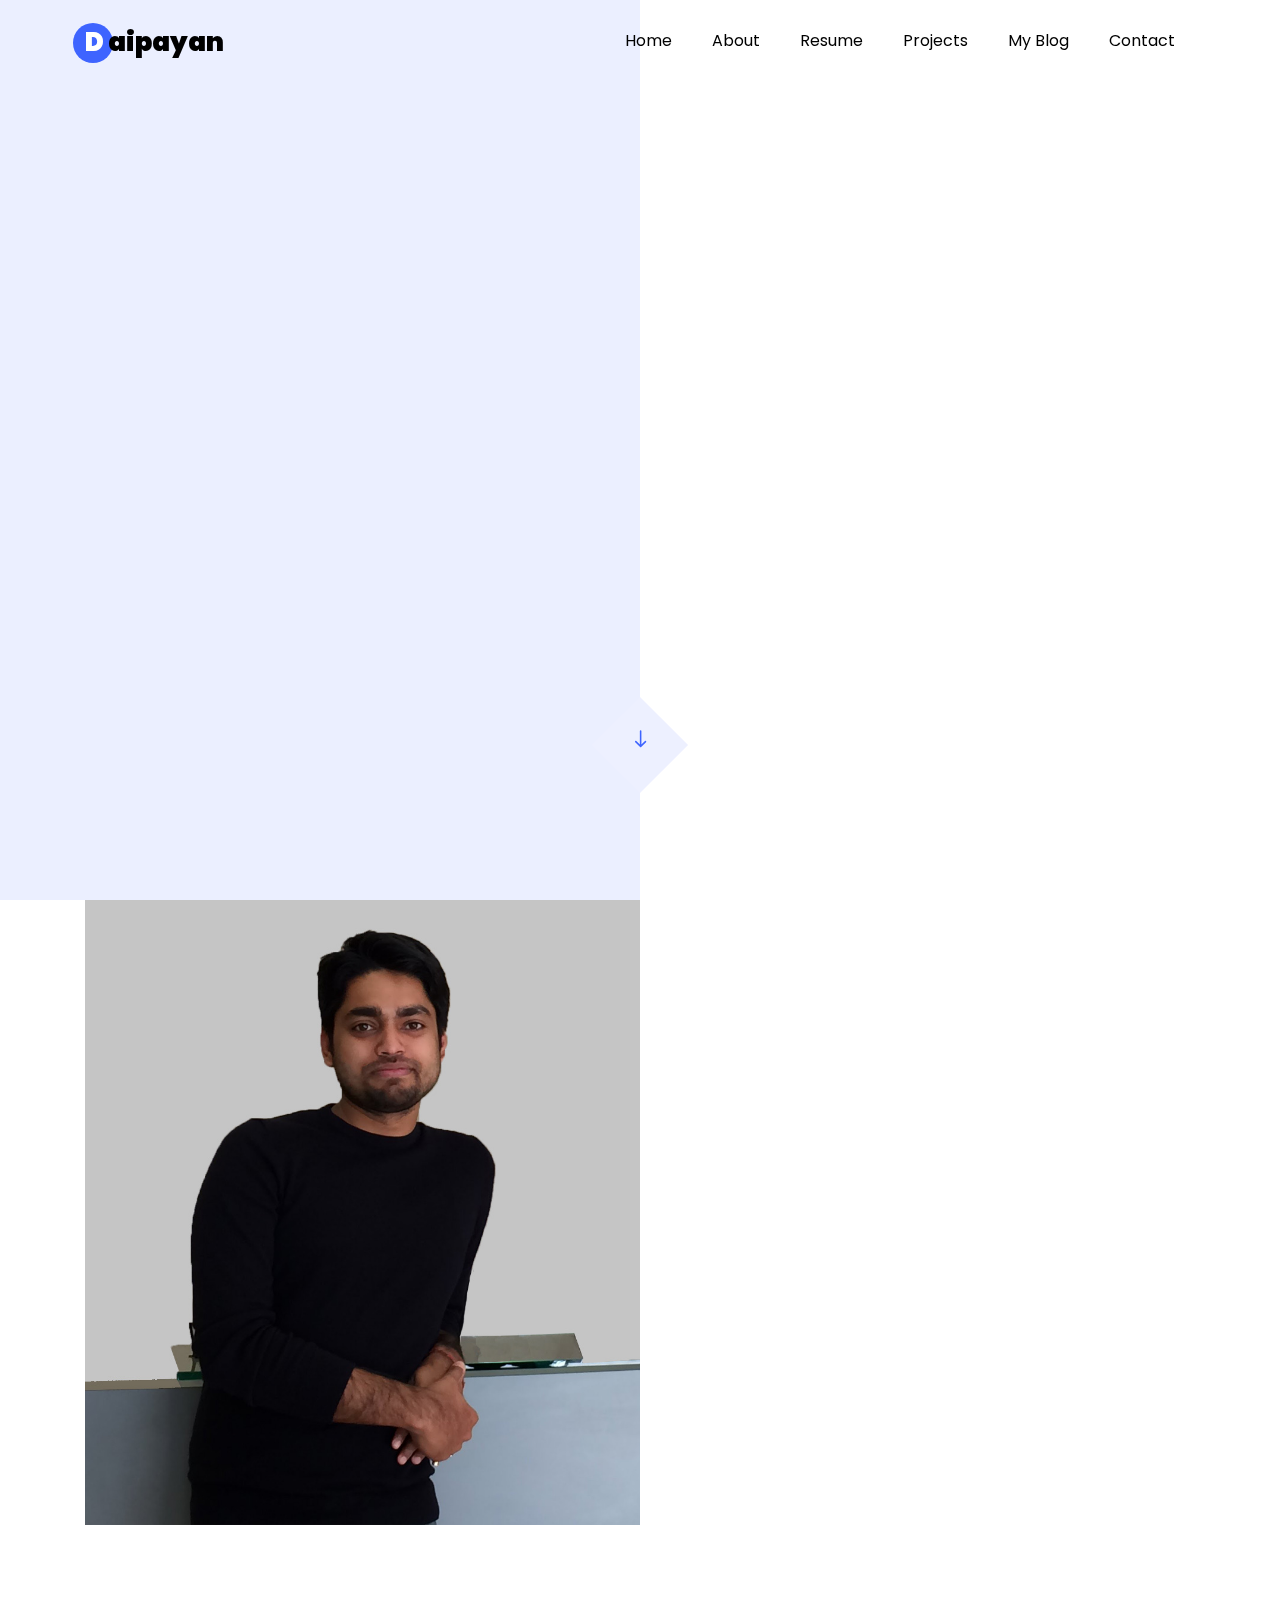
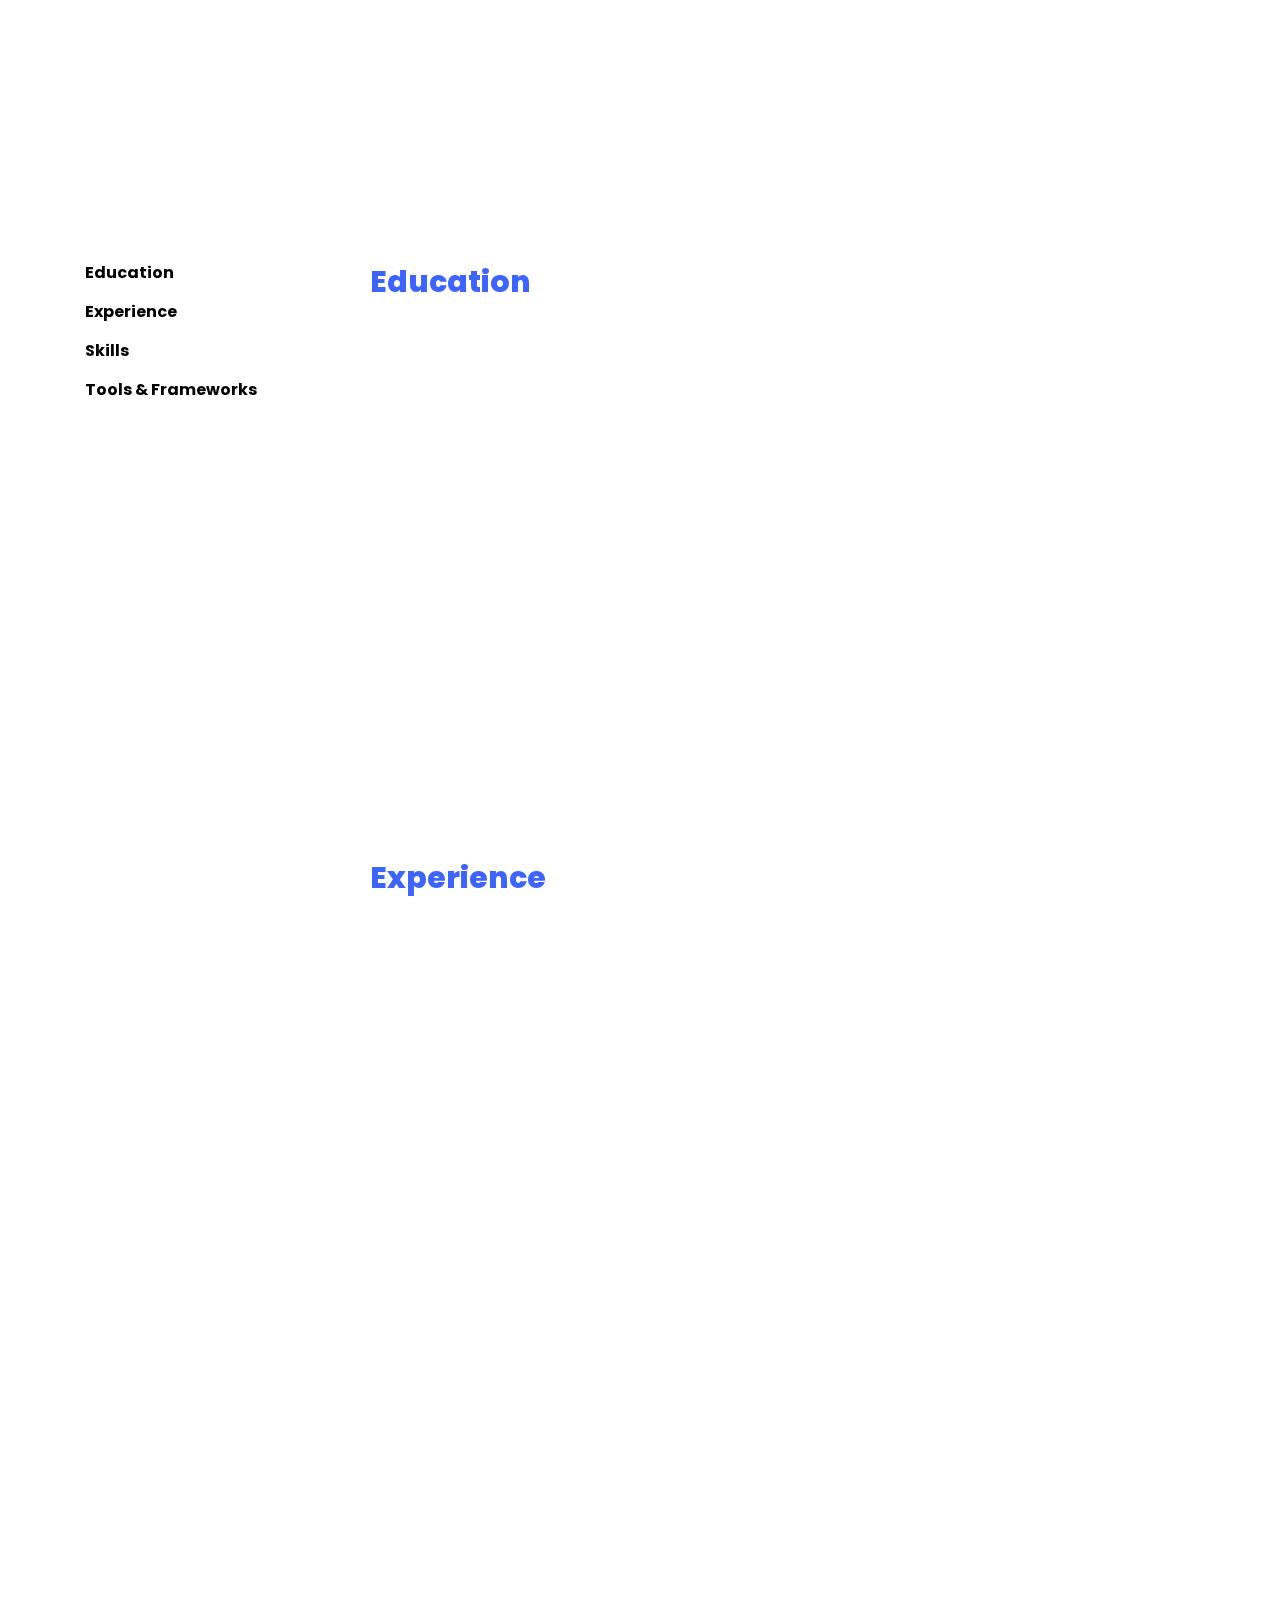
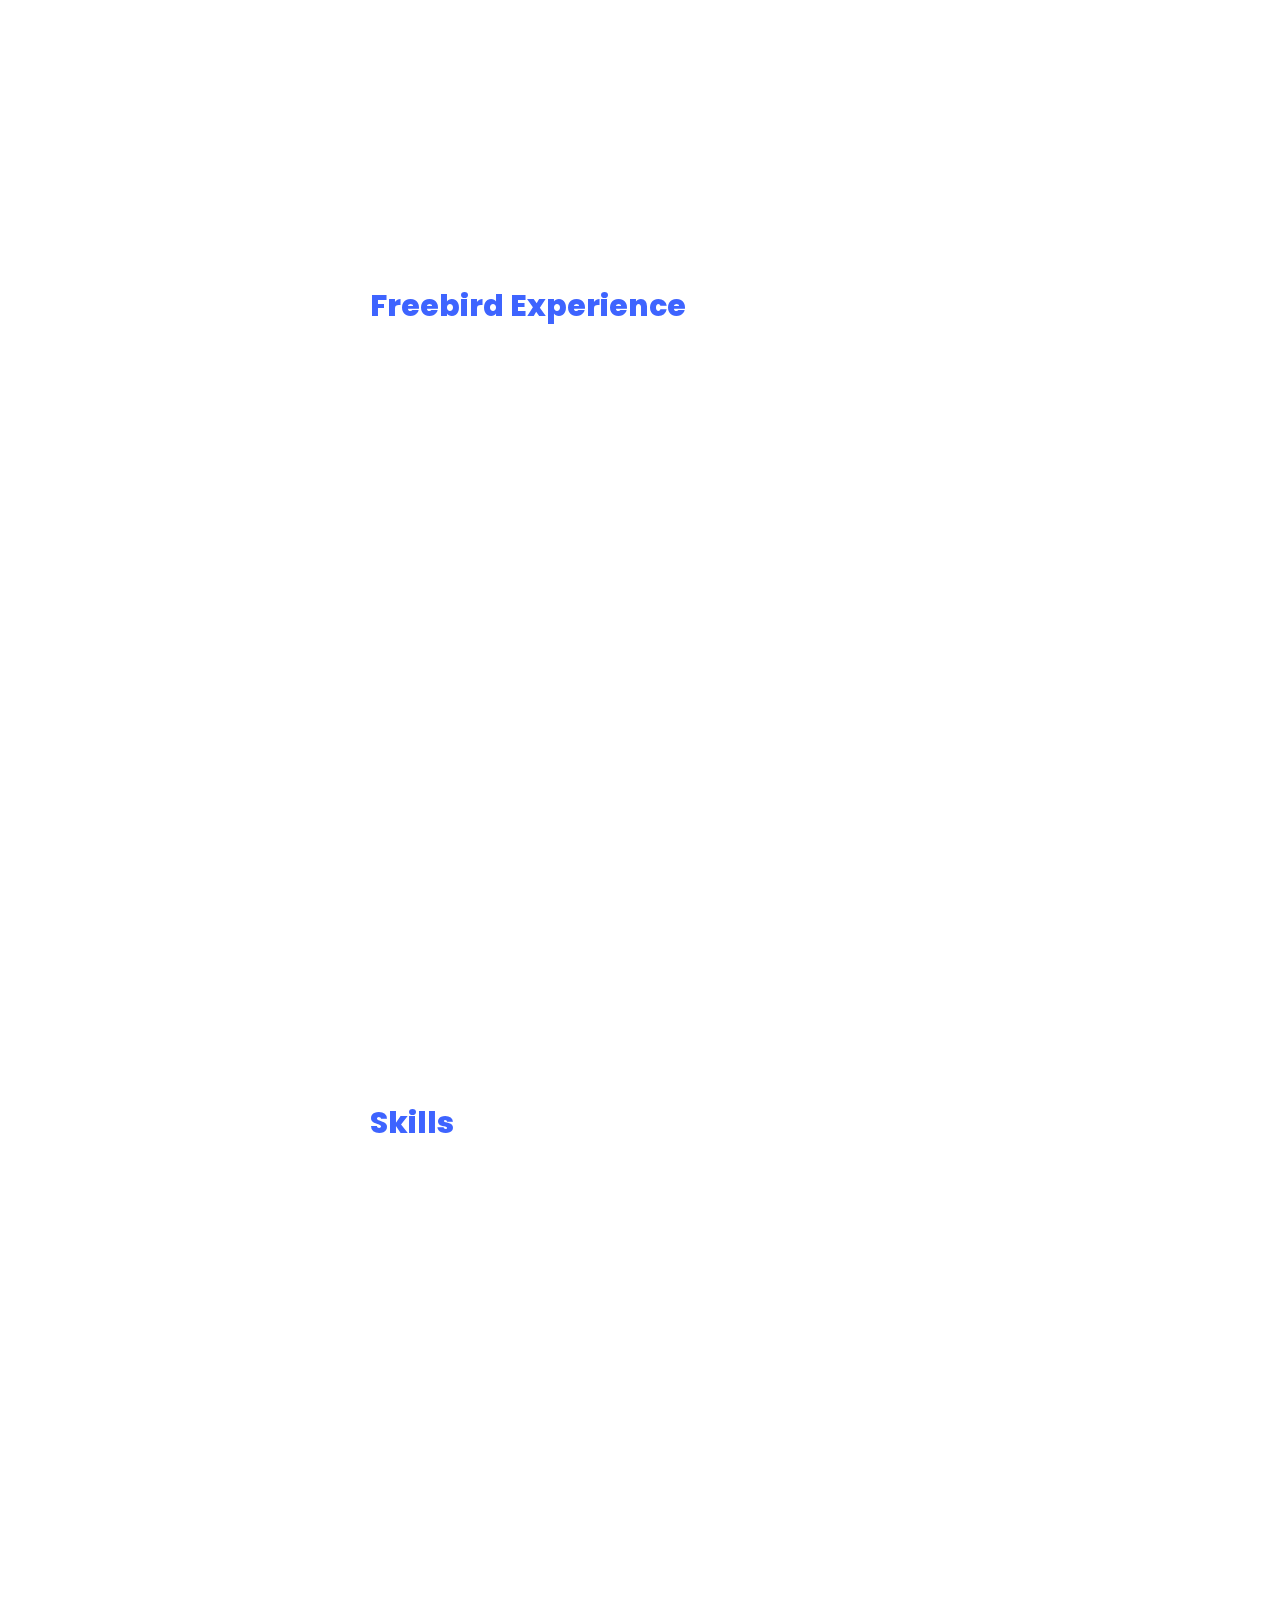
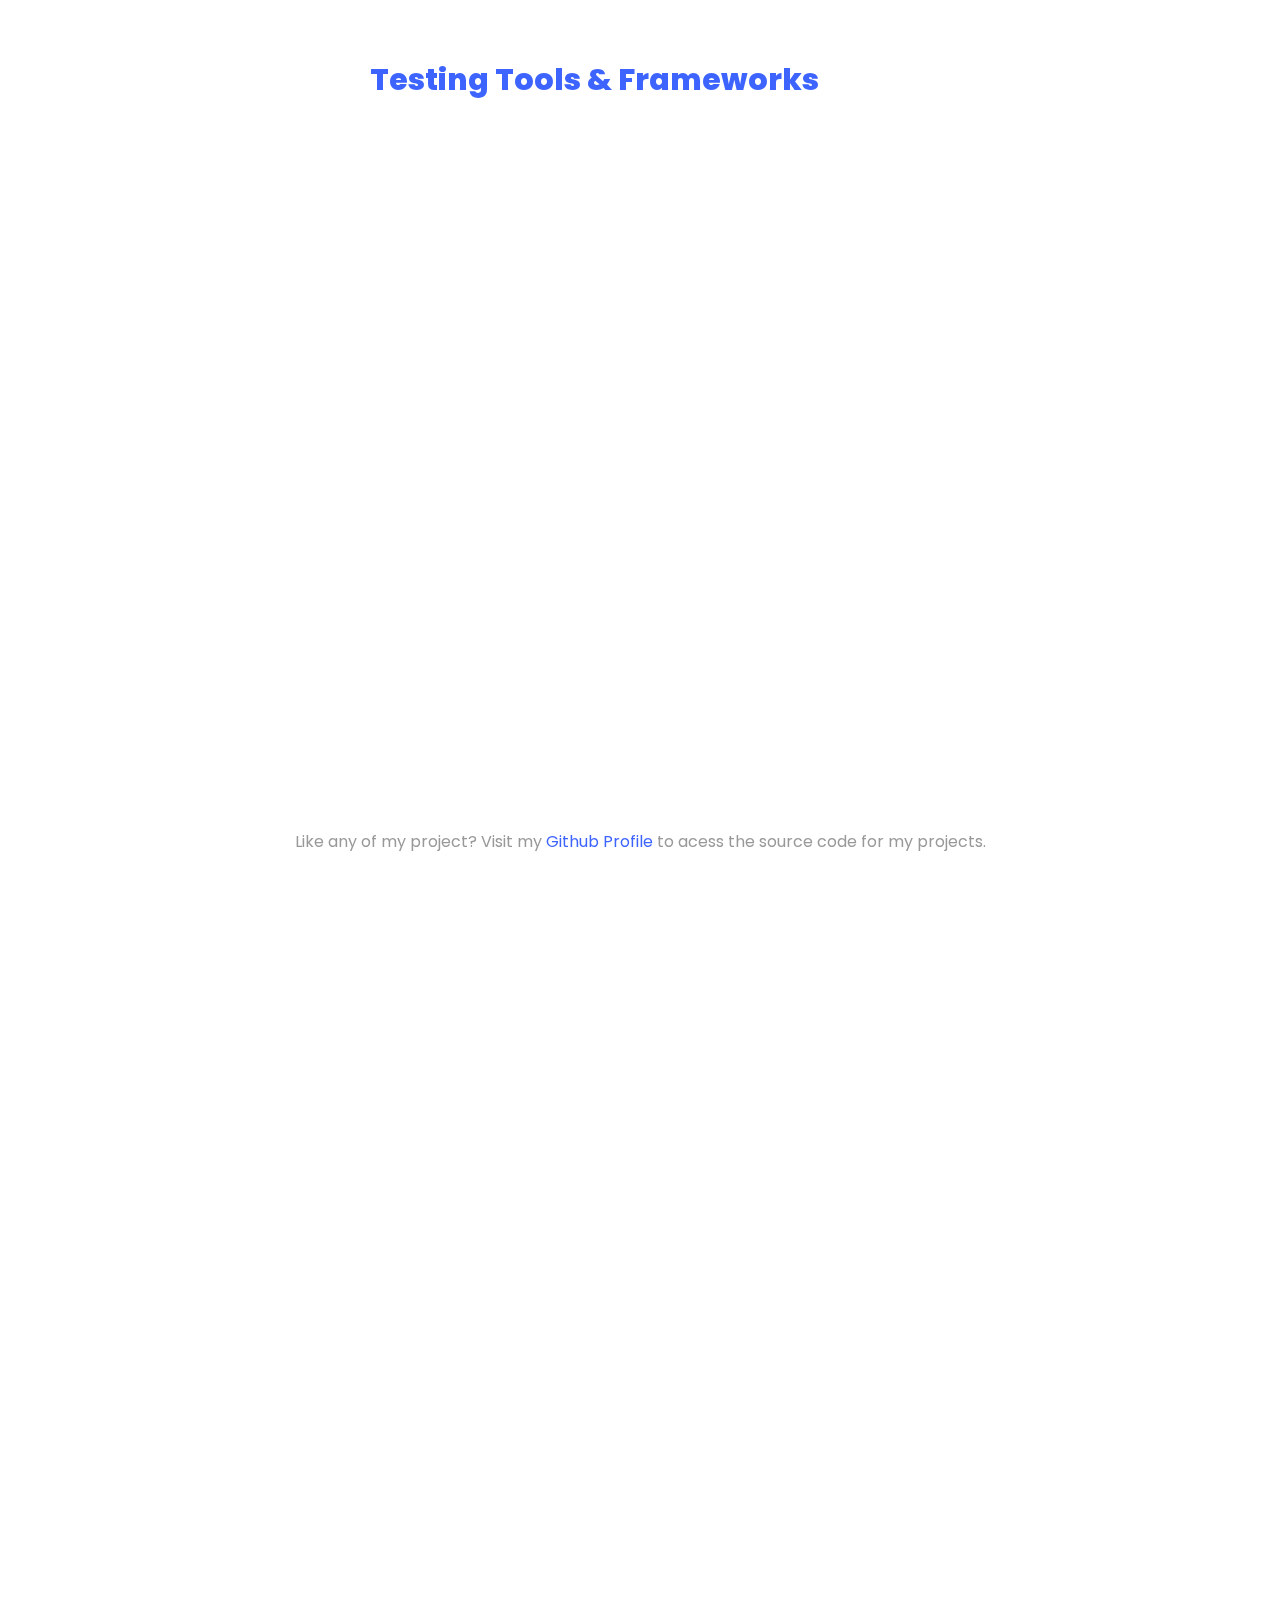
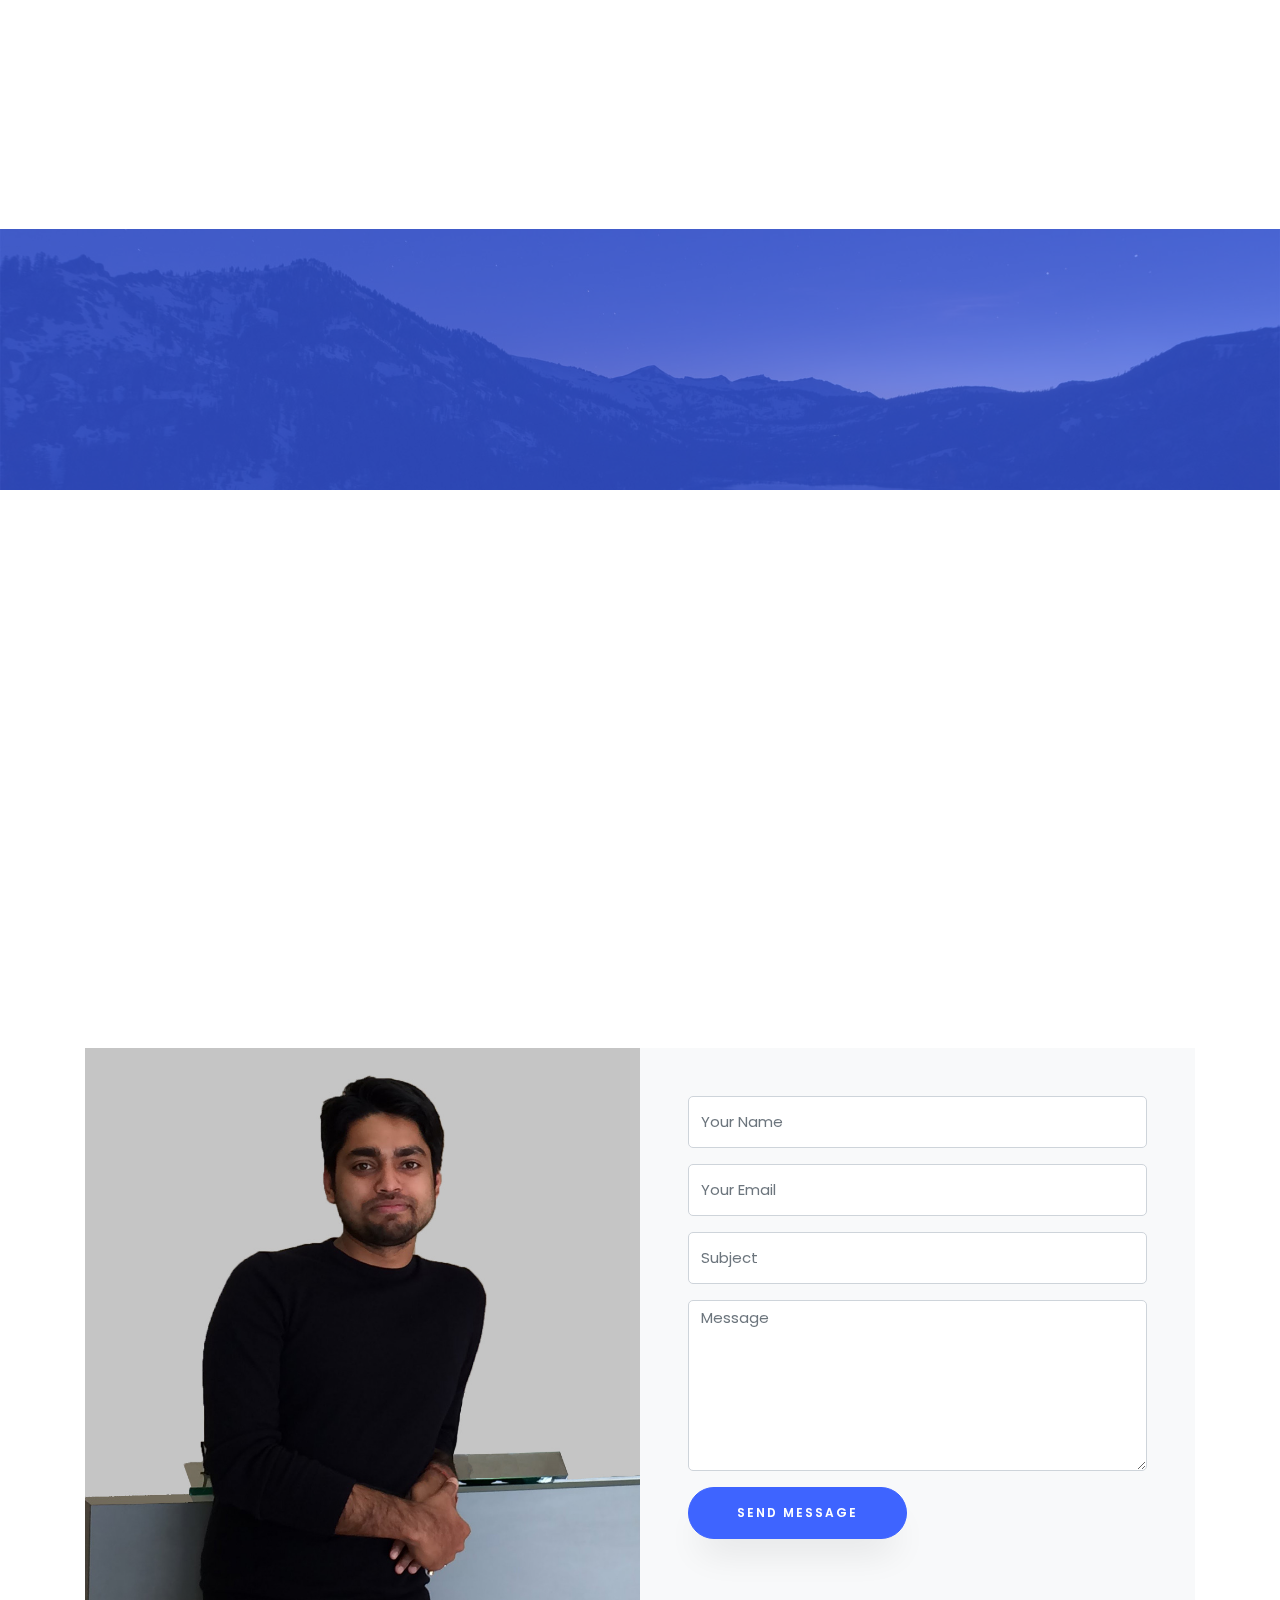
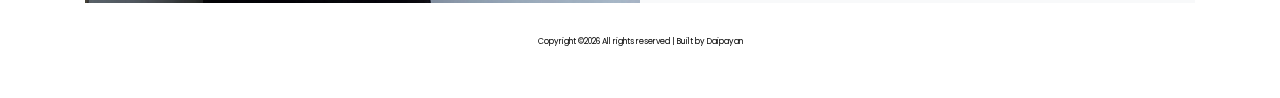
==== index.html @ 895208dc "first commit" ====
<!DOCTYPE html>
<html lang="en">
  <head>
    <title>Daipayan</title>
    <meta charset="utf-8">
    <meta name="viewport" content="width=device-width, initial-scale=1, shrink-to-fit=no">
    
    <link href="https://fonts.googleapis.com/css?family=Poppins:100,200,300,400,500,600,700,800,900" rel="stylesheet">

    <link rel="stylesheet" href="files/css/open-iconic-bootstrap.min.css">
    <link rel="stylesheet" href="files/css/animate.css">
    
    <link rel="stylesheet" href="files/css/owl.carousel.min.css">
    <link rel="stylesheet" href="files/css/owl.theme.default.min.css">
    <link rel="stylesheet" href="files/css/magnific-popup.css">

    <link rel="stylesheet" href="files/css/aos.css">

    <link rel="stylesheet" href="files/css/ionicons.min.css">
    
    <link rel="stylesheet" href="files/css/flaticon.css">
    <link rel="stylesheet" href="files/css/icomoon.css">
	<link rel="stylesheet" href="files/css/style.css">
	<link rel="stylesheet" href="files/css/custom.css">
  </head>
  <body data-spy="scroll" data-target=".site-navbar-target" data-offset="300">
	  
	  
    <nav class="navbar navbar-expand-lg navbar-dark ftco_navbar ftco-navbar-light site-navbar-target" id="ftco-navbar">
	    <div class="container">
	      <a class="navbar-brand" href="index.html"><span>D</span> aipayan</a>
	      <button class="navbar-toggler js-fh5co-nav-toggle fh5co-nav-toggle" type="button" data-toggle="collapse" data-target="#ftco-nav" aria-controls="ftco-nav" aria-expanded="false" aria-label="Toggle navigation">
	        <span class="oi oi-menu"></span> Menu
	      </button>

	      <div class="collapse navbar-collapse" id="ftco-nav">
	        <ul class="navbar-nav nav ml-auto">
	          <li class="nav-item"><a href="#home-section" class="nav-link"><span>Home</span></a></li>
	          <li class="nav-item"><a href="#about-section" class="nav-link"><span>About</span></a></li>
	          <li class="nav-item"><a href="#resume-section" class="nav-link"><span>Resume</span></a></li>
	          <!-- <li class="nav-item"><a href="#services-section" class="nav-link"><span>Services</span></a></li> -->
	          <li class="nav-item"><a href="#projects-section" class="nav-link"><span>Projects</span></a></li>
	          <li class="nav-item"><a href="#blog-section" class="nav-link"><span>My Blog</span></a></li>
	          <li class="nav-item"><a href="#contact-section" class="nav-link"><span>Contact</span></a></li>
	        </ul>
	      </div>
	    </div>
	  </nav>
	  <section class="hero-wrap js-fullheight">
      <div class="overlay"></div>
      <div class="container">
        <div class="row no-gutters slider-text js-fullheight justify-content-center align-items-center">
          <div class="col-lg-8 col-md-6 ftco-animate d-flex align-items-center">
          	<div class="text text-center">
          		<span class="subheading">Hey! I am</span>
		  				<h1>Daipayan Sarkar</h1>
			  				<h2>I'm a 
								  <span
								     class="txt-rotate"
								     data-period="2000"
								     data-rotate='[ "Test Architect", "Front End Developer.", "React Developer", "Learner"  ]'></span>
								</h2>
							</div>
            </div>
          </div>
        </div>
      </div>
      <div class="mouse">
				<a href="#" class="mouse-icon">
					<div class="mouse-wheel"><span class="ion-ios-arrow-round-down"></span></div>
				</a>
			</div>
    </section>

    <section class="ftco-about img ftco-section ftco-no-pt ftco-no-pb" id="about-section">
    	<div class="container">
    		<div class="row d-flex no-gutters">
    			<div class="col-md-6 col-lg-6 d-flex">
    				<div class="img-about img d-flex align-items-stretch">
    					<div class="overlay"></div>
	    				<div class="img d-flex align-self-stretch align-items-center" style="background-image:url(files/images/AboutMe.jpg);">
	    				</div>
    				</div>
    			</div>
    			<div class="col-md-6 col-lg-6 pl-md-5 py-5">
    				<div class="row justify-content-start pb-3">
		          <div class="col-md-12 heading-section ftco-animate">
		          	<h1 class="big">About</h1>
		            <h2 class="mb-4">About Me</h2>
		            <p>I am a small but effiecient fish in an ocean called IT, writing robust code for high-volume companies for the last 10 years. </p>
		            <ul class="about-info mt-4 px-md-0 px-2">
		            	<li class="d-flex"><span>Name:</span> <span>Daipayan Sarkar</span></li>
		            	<li class="d-flex"><span>Date of birth:</span> <span>January 25, 1986</span></li>
		            	<li class="d-flex"><span>Address:</span> <span>Bangalore INDIA</span></li>
		            	<li class="d-flex"><span>Pin code:</span> <span>560032</span></li>
		            	<li class="d-flex"><span>Email:</span> <span>daipayan.sarkar.25@gmail.com</span></li>
		            	<li class="d-flex"><span>Phone: </span> <span>+91-8123409032</span></li>
		            </ul>
		          </div>
		        </div>
	          <div class="counter-wrap ftco-animate d-flex mt-md-3">
              <div class="text">
              	<!-- <p class="mb-4">
	                <span class="number" data-number="120">0</span>
	                <span>Project complete</span>
                </p> -->
                <p><a href="files/DaipayanSarkar_Resume.docx" class="btn btn-primary py-3 px-3">Download CV</a></p>
              </div>
	          </div>
	        </div>
        </div>
    	</div>
    </section>

    <section class="ftco-section ftco-partner">
    	<div class="container">
    		<div class="row">
    			<div class="col-sm ftco-animate">
    				<a href="#" class="partner"><img src="files/images/technology/python.png" class="img-fluid python" alt="Colorlib Template"></a>
    			</div>
    			<div class="col-sm ftco-animate">
    				<a href="#" class="partner"><img src="files/images/technology/javascript.png" class="img-fluid" alt="Colorlib Template"></a>
    			</div>
    			<div class="col-sm ftco-animate">
    				<a href="#" class="partner"><img src="files/images/technology/java.png" class="img-fluid java" alt="Colorlib Template"></a>
    			</div>
    			<div class="col-sm ftco-animate">
    				<a href="#" class="partner"><img style="filter: grayscale(100%);" src="files/images/technology/testlogo.png" class="img-fluid testing" alt="Colorlib Template"></a>
    			</div>
    			<div class="col-sm ftco-animate">
    				<a href="#" class="partner"><img style="filter: grayscale(100%);"  src="files/images/technology/react.png" class="img-fluid react" alt="Colorlib Template"></a>
    			</div>
    		</div>
    	</div>
    </section>

    <section class="ftco-section ftco-no-pb goto-here" id="resume-section">
    	<div class="container">
    		<div class="row">
    			<div class="col-md-3">
				    <nav id="navi">
					    <ul>
					      <li><a href="#page-1">Education</a></li>
					      <li><a href="#page-2">Experience</a></li>
					      <li><a href="#page-3">Skills</a></li>
					      <li><a href="#page-4">Tools <span>&amp;</span> Frameworks</a></li>
					    </ul>
					  </nav>
					</div>
					<div class="col-md-9">
					  <div id="page-1" class= "page one">
					  	<h2 class="heading">Education</h2>
					    <div class="resume-wrap d-flex ftco-animate">
					    	<div class="icon d-flex align-items-center justify-content-center">
					    		<span class="flaticon-ideas"></span>
					    	</div>
					    	<div class="text pl-3">
		    					<span class="date">2009</span>
		    					<h2>Bachelor of Technology in Electrical and Electronics</h2>
		    					<span class="position">SRM University</span>
		    					<!-- <p>A small river named Duden flows by their place and supplies it with the necessary regelialia. It is a paradisematic country, in which roasted parts of sentences fly into your mouth.</p> -->
	    					</div>
	    				</div>
	    				<div class="resume-wrap d-flex ftco-animate">
	    					<div class="icon d-flex align-items-center justify-content-center">
					    		<span class="flaticon-ideas"></span>
					    	</div>
					    	<div class="text pl-3">
		    					<span class="date">2004</span>
		    					<h2>AISSCE(12<sup>th</sup>) in Science stream </h2>
		    					<span class="position">CBSE</span>
		    					<!-- <p>A small river named Duden flows by their place and supplies it with the necessary regelialia. It is a paradisematic country, in which roasted parts of sentences fly into your mouth.</p> -->
		    				</div>
	    				</div>
	    				<div class="resume-wrap d-flex ftco-animate">
	    					<div class="icon d-flex align-items-center justify-content-center">
					    		<span class="flaticon-ideas"></span>
					    	</div>
					    	<div class="text pl-3">
		    					<span class="date">2002</span>
		    					<h2>AISSCE(10<sup>th</sup>)</h2>
		    					<span class="position">CBSE</span>
		    					<!-- <p>A small river named Duden flows by their place and supplies it with the necessary regelialia. It is a paradisematic country, in which roasted parts of sentences fly into your mouth.</p> -->
		    				</div>
	    				</div>
	    				<!-- <div class="resume-wrap d-flex ftco-animate">
	    					<div class="icon d-flex align-items-center justify-content-center">
					    		<span class="flaticon-ideas"></span>
					    	</div>
					    	<div class="text pl-3">
		    					<span class="date">2014-2015</span>
		    					<h2>Art &amp; Creative Director</h2>
		    					<span class="position">Cambridge University</span>
		    					<p>A small river named Duden flows by their place and supplies it with the necessary regelialia. It is a paradisematic country, in which roasted parts of sentences fly into your mouth.</p>
		    				</div>
	    				</div> -->
					  </div>

					  <div id="page-2" class= "page two">
					  	<h2 class="heading">Experience</h2>
					    <div class="resume-wrap d-flex ftco-animate">
					    	<div class="icon d-flex align-items-center justify-content-center">
					    		<span class="flaticon-ideas"></span>
					    	</div>
					    	<div class="text pl-3">
		    					<span class="date">2018-2020</span>
								<h2>Test Specialists</h2>
								<h3>CitiusTech Healthcare</h3>
		    					<span class="position">Carescape Central Station  - GE Healthcare </span>
		    					<p>Created an end-to-end fully automated workflow for 300+ smoke test cases involving Jenkins to trigger test cases in TestComplete, publishing the result in fully custom HTML formats and custom PDF formats using custom DLL and also publishing the trend , execution data in Elasticsearch Kibana visualisation in a highly customized restricted environment for Test Automation.</p>
		    				</div>
	    				</div>
	    				<div class="resume-wrap d-flex ftco-animate">
	    					<div class="icon d-flex align-items-center justify-content-center">
					    		<span class="flaticon-ideas"></span>
					    	</div>
					    	<div class="text pl-3">
		    					<span class="date">2016-2018</span>
								<h2>Test Lead</h2>
								<h3>Estuate Inc.</h3>
		    					<span class="position">Avenio Millisect - Roche</span>
		    					<p>Facilitated Automated & Manual Testing solutions to test the Semi-automated tissue dissection hardware and also, hardware software integration with a number of complex downstream applications and hardware to successfully dissect tissues, generate and store reports.</p>
		    				</div>
	    				</div>
	    				<div class="resume-wrap d-flex ftco-animate">
	    					<div class="icon d-flex align-items-center justify-content-center">
					    		<span class="flaticon-ideas"></span>
					    	</div>
					    	<div class="text pl-3">
		    					<span class="date">2009-2015</span>
								<h2>Test Lead</h2>
								<h3>Cognizant.</h3>
		    					<span class="position">Mutiple BFSI Projects</span>
		    					<p>Worked on multiple BFSI projects within the organization with the primary focus on facilitating automation Testing solutions for global Clients by utilizing the expertise on different admin systems and workflows of the specific domain and geographic market.</p>
		    				</div>
						</div>
						<h2 class="heading">Freebird Experience</h2>
	    				<div class="resume-wrap d-flex ftco-animate">
	    					<div class="icon d-flex align-items-center justify-content-center">
					    		<span class="flaticon-ideas"></span>
					    	</div>
					    	<div class="text pl-3">
		    					<!-- <span class="date">2014- <span style="font-size: 25px ;">&#8734;</span></span> -->
		    					<h2>Full-Stack Web Development</h2>
		    					<span class="position">Side Tech</span>
		    					<p>Which started out as a hobby soon found my passion for creating websites which are visually trendy and functionally smooth using mostly Js-based MERN. You can view some of my work in the Projects section.</p>
		    				</div>
	    				</div>
						<div class="resume-wrap d-flex ftco-animate">
	    					<div class="icon d-flex align-items-center justify-content-center">
					    		<span class="flaticon-ideas"></span>
					    	</div>
					    	<div class="text pl-3">
		    					<!-- <span class="date">2014- <span style="font-size: 25px ;">&#8734;</span></span> -->
		    					<h2>Website Development with Wordpress</h2>
		    					<span class="position">Side Tech</span>
		    					<p>Quick and hassle-free solution for mostly static websites with limited functionalities meant mostly for small business who require end-to-end support from Wesite Development, Hosting Deployment to mantainence.</p>
		    				</div>
	    				</div>
	    				<div class="resume-wrap d-flex ftco-animate">
	    					<div class="icon d-flex align-items-center justify-content-center">
					    		<span class="flaticon-ideas"></span>
					    	</div>
					    	<div class="text pl-3">
		    					<!-- <span class="date">2014-2015</span> -->
		    					<h2>App Developer</h2>
		    					<span class="position">Side Tech</span>
		    					<p>The 'something missing' factor of experiencing Web Applications in mobile devices has led me to explore the beautiful world of Native App Development using React-native. And it has been a great journey so-far.</p>
		    				</div>
	    				</div>
	    				<!--<div class="resume-wrap d-flex ftco-animate">
	    					<div class="icon d-flex align-items-center justify-content-center">
					    		<span class="flaticon-ideas"></span>
					    	</div>
					    	<div class="text pl-3">
		    					<span class="date">2009-2015</span>
		    					<h2>UI/UX Designer</h2>
		    					<span class="position">Cambridge University</span>
		    					<p>Worked on multiple BFSI projects within the organization with the primary focus on facilitating automation Testing solutions for global Clients by utilizing the expertise on different admin systems and workflows of the specific domain and geographic market.</p>
		    				</div>
	    				</div> -->
					  </div>
					  <div id="page-3" class= "page three">
					  	<h2 class="heading">Skills</h2>
					  	<!--<div class="row progress-circle mb-5">
					  		<div class="col-lg-4 mb-4"> 
						       <div class="bg-white rounded-lg shadow p-4">
						        <h2 class="h5 font-weight-bold text-center mb-4">CSS</h2> -->

						        <!-- Progress bar 1 -->
						        <!-- <div class="progress mx-auto" data-value='90'>
						          <span class="progress-left">
                        <span class="progress-bar border-primary"></span>
						          </span>
						          <span class="progress-right">
                        <span class="progress-bar border-primary"></span>
						          </span>
						          <div class="progress-value w-100 h-100 rounded-circle d-flex align-items-center justify-content-center">
						            <div class="h2 font-weight-bold">90<sup class="small">%</sup></div>
						          </div>
						        </div> -->
						        <!-- END -->

						        <!-- Demo info -->
						        <!-- <div class="row text-center mt-4">
						          <div class="col-6 border-right">
						            <div class="h4 font-weight-bold mb-0">28%</div><span class="small text-gray">Last week</span>
						          </div>
						          <div class="col-6">
						            <div class="h4 font-weight-bold mb-0">60%</div><span class="small text-gray">Last month</span>
						          </div>
						        </div> 
						        -- END --
						      </div>
						    </div>-->

						    <!-- <div class="col-lg-4 mb-4">
						      <div class="bg-white rounded-lg shadow p-4">
						        <h2 class="h5 font-weight-bold text-center mb-4">HTML</h2>

						        Progress bar 1 --
						        <div class="progress mx-auto" data-value='80'>
						          <span class="progress-left">
                        <span class="progress-bar border-primary"></span>
						          </span>
						          <span class="progress-right">
                        <span class="progress-bar border-primary"></span>
						          </span>
						          <div class="progress-value w-100 h-100 rounded-circle d-flex align-items-center justify-content-center">
						            <div class="h2 font-weight-bold">80<sup class="small">%</sup></div>
						          </div>
						        </div>
						        

						        
						        <div class="row text-center mt-4">
						          <div class="col-6 border-right">
						            <div class="h4 font-weight-bold mb-0">28%</div><span class="small text-gray">Last week</span>
						          </div>
						          <div class="col-6">
						            <div class="h4 font-weight-bold mb-0">60%</div><span class="small text-gray">Last month</span>
						          </div>
						        </div>
						        
						      </div>
						    </div>

						    <div class="col-lg-4 mb-4">
						      <div class="bg-white rounded-lg shadow p-4">
						        <h2 class="h5 font-weight-bold text-center mb-4">jQuery</h2>

						        
						        <div class="progress mx-auto" data-value='75'>
						          <span class="progress-left">
                        <span class="progress-bar border-primary"></span>
						          </span>
						          <span class="progress-right">
                        <span class="progress-bar border-primary"></span>
						          </span>
						          <div class="progress-value w-100 h-100 rounded-circle d-flex align-items-center justify-content-center">
						            <div class="h2 font-weight-bold">75<sup class="small">%</sup></div>
						          </div>
						        </div>
						        

						        
						        <div class="row text-center mt-4">
						          <div class="col-6 border-right">
						            <div class="h4 font-weight-bold mb-0">28%</div><span class="small text-gray">Last week</span>
						          </div>
						          <div class="col-6">
						            <div class="h4 font-weight-bold mb-0">60%</div><span class="small text-gray">Last month</span>
						          </div>
						        </div>
						        
						      </div>
						    </div> 
						  </div>-->
						  
					  	<div class="row">
							<div class="col-md-6 animate-box">
								<div class="progress-wrap ftco-animate">
									<h3>Java</h3>
									<div class="progress">
										 <div class="progress-bar color-2" role="progressbar" aria-valuenow="85"
										  aria-valuemin="0" aria-valuemax="100" style="width:85%">
										<span>85%</span>
										  </div>
									</div>
								</div>
							</div>
							
								<div class="col-md-6 animate-box">
									<div class="progress-wrap ftco-animate">
										<h3>Python</h3>
										<div class="progress">
											 <div class="progress-bar color-2" role="progressbar" aria-valuenow="85"
											  aria-valuemin="0" aria-valuemax="100" style="width:85%">
											<span>85%</span>
											  </div>
										</div>
									</div>
								</div>
					  		
								<div class="col-md-6 animate-box">
									<div class="progress-wrap ftco-animate">
										<h3>javascript</h3>
										<div class="progress">
										 	<div class="progress-bar color-2" role="progressbar" aria-valuenow="85"
										  	aria-valuemin="0" aria-valuemax="100" style="width:85%">
										    <span>85%</span>
										  	</div>
										</div>
									</div>
								</div>
								<div class="col-md-6 animate-box">
									<div class="progress-wrap ftco-animate">
										<h3>HTML5</h3>
										<div class="progress">
										 	<div class="progress-bar color-3" role="progressbar" aria-valuenow="95"
										  	aria-valuemin="0" aria-valuemax="100" style="width:95%">
										    <span>95%</span>
										  	</div>
										</div>
									</div>
								</div>
								<div class="col-md-6 animate-box">
									<div class="progress-wrap ftco-animate">
										<h3>CSS3</h3>
										<div class="progress">
										 	<div class="progress-bar color-4" role="progressbar" aria-valuenow="90"
										  	aria-valuemin="0" aria-valuemax="100" style="width:90%">
										    <span>90%</span>
										  	</div>
										</div>
									</div>
								</div>
								<div class="col-md-6 animate-box">
									<div class="progress-wrap ftco-animate">
										<h3>WordPress</h3>
										<div class="progress">
										 	<div class="progress-bar color-5" role="progressbar" aria-valuenow="90"
										  	aria-valuemin="0" aria-valuemax="100" style="width:90%">
										    <span>90%</span>
										  	</div>
										</div>
									</div>
								</div>
								<div class="col-md-6 animate-box">
									<div class="progress-wrap ftco-animate">
										<h3>ReactJs</h3>
										<div class="progress">
										 	<div class="progress-bar color-6" role="progressbar" aria-valuenow="80"
										  	aria-valuemin="0" aria-valuemax="100" style="width:80%">
										    <span>60%</span>
										  	</div>
										</div>
									</div>
								</div>
								<div class="col-md-6 animate-box">
									<div class="progress-wrap ftco-animate">
										<h3>NodeJs</h3>
										<div class="progress">
										 	<div class="progress-bar color-6" role="progressbar" aria-valuenow="80"
										  	aria-valuemin="0" aria-valuemax="100" style="width:80%">
										    <span>70%</span>
										  	</div>
										</div>
									</div>
								</div>
								<div class="col-md-6 animate-box">
									<div class="progress-wrap ftco-animate">
										<h3>MongoDB</h3>
										<div class="progress">
										 	<div class="progress-bar color-6" role="progressbar" aria-valuenow="80"
										  	aria-valuemin="0" aria-valuemax="100" style="width:80%">
										    <span>70%</span>
										  	</div>
										</div>
									</div>
								</div>
								<div class="col-md-6 animate-box">
									<div class="progress-wrap ftco-animate">
										<h3>AWS</h3>
										<div class="progress">
										 	<div class="progress-bar color-1" role="progressbar" aria-valuenow="30"
										  	aria-valuemin="0" aria-valuemax="100" style="width:30%">
										    <span>0%</span>
										  	</div>
										</div>
									</div>
								</div>
					  	</div>
					  </div>



					<div id="page-4" class= "page four">
						<h2 class="heading">Testing Tools <span>&amp;</span> Frameworks</h2>
						<div class="container">
							<div class="row">
								<div class="col-sm ftco-animate">
									<a href="https://support.smartbear.com/testcomplete/docs/" target="_blank" class="partner"><img src="files/images/tools/TestComplete.png" class="img-fluid testcomplete" alt="TestComplete Icon"></a>
								</div>
								<div class="col-sm ftco-animate">
									<a href="https://github.com/rest-assured/rest-assured/wiki/Usage" target="_blank" class="partner"><img style="height: 74;width: 74;" src="files/images/tools/restAssured.png" class="img-fluid rest" alt="Colorlib Template"></a>
								</div>
								<div class="col-sm ftco-animate">
									<a href="https://docs.pytest.org/en/6.2.x/contents.html" target="_blank" class="partner"><img src="files/images/tools/Pytest.png" class="img-fluid pytest" alt="Colorlib Template"></a>
								</div>
								<div class="col-sm ftco-animate">
									<a href="https://testng.org/doc/documentation-main.html" target="_blank" class="partner"><img  src="files/images/tools/TestNG1.png" class="img-fluid testng" alt="Colorlib Template"></a>
								</div>
								<div class="col-sm ftco-animate">
									<a href="https://www.protractortest.org/#/api-overview" target="_blank" class="partner"><img src="files/images/tools/protractor.png" class="img-fluid protractor" alt="Colorlib Template"></a>
								</div>
							</div>
						</div>
					  </div>
			  </div>
    	</div>
    </section>

    <!-- <section class="ftco-section" id="services-section">
    	<div class="container-fluid px-md-5">
    		<div class="row justify-content-center py-5 mt-5">
          <div class="col-md-12 heading-section text-center ftco-animate">
          	<h1 class="big big-2">Services</h1>
            <h2 class="mb-4">Services</h2>
            <p>Far far away, behind the word mountains, far from the countries Vokalia and Consonantia</p>
          </div>
        </div>
    		<div class="row">
					<div class="col-md-4 text-center d-flex ftco-animate">
						<a href="#" class="services-1 shadow">
							<span class="icon">
								<i class="flaticon-analysis"></i>
							</span>
							<div class="desc">
								<h3 class="mb-5">Web Design</h3>
								<p>A small river named Duden flows by their place and supplies it with the necessary regelialia.</p>
							</div>
						</a>
					</div>
					<div class="col-md-4 text-center d-flex ftco-animate">
						<a href="#" class="services-1 shadow">
							<span class="icon">
								<i class="flaticon-flasks"></i>
							</span>
							<div class="desc">
								<h3 class="mb-5">Phtography</h3>
								<p>A small river named Duden flows by their place and supplies it with the necessary regelialia.</p>
							</div>
						</a>
					</div>
					<div class="col-md-4 text-center d-flex ftco-animate">
						<a href="#" class="services-1 shadow">
							<span class="icon">
								<i class="flaticon-ideas"></i>
							</span>
							<div class="desc">
								<h3 class="mb-5">Web Developer</h3>
								<p>A small river named Duden flows by their place and supplies it with the necessary regelialia.</p>
							</div>
						</a>
					</div>

					<div class="col-md-4 text-center d-flex ftco-animate">
						<a href="#" class="services-1 shadow">
							<span class="icon">
								<i class="flaticon-innovation"></i>
							</span>
							<div class="desc">
								<h3 class="mb-5">App Developing</h3>
								<p>A small river named Duden flows by their place and supplies it with the necessary regelialia.</p>
							</div>
						</a>
					</div>
					<div class="col-md-4 text-center d-flex ftco-animate">
						<a href="#" class="services-1 shadow">
							<span class="icon">
								<i class="flaticon-ux-design"></i>
							</span>
							<div class="desc">
								<h3 class="mb-5">Branding</h3>
								<p>A small river named Duden flows by their place and supplies it with the necessary regelialia.</p>
							</div>
						</a>
					</div>
					<div class="col-md-4 text-center d-flex ftco-animate">
						<a href="#" class="services-1 shadow">
							<span class="icon">
								<i class="flaticon-idea"></i>
							</span>
							<div class="desc">
								<h3 class="mb-5">Product Strategy</h3>
								<p>A small river named Duden flows by their place and supplies it with the necessary regelialia.</p>
							</div>
						</a>
					</div>
				</div>
    	</div>
    </section> -->
 
	<!-- Projects section -->
    <section class="ftco-section ftco-project" id="projects-section">
    	<div class="container-fluid px-md-0">
    		<div class="row no-gutters justify-content-center pb-5">
          <div class="col-md-12 heading-section text-center ftco-animate">
          	<h1 class="big big-2">Projects</h1>
            <h2 class="mb-4">Some of my Fun Projects</h2>
            <p>Enough boring stuffs, get to see my fun side.</p>
          </div>
        </div>
    		<div class="row no-gutters">
    			<div class="col-md-4">
    				<div class="project img ftco-animate d-flex justify-content-center align-items-center" style="background-image: url(files/images/projects/Corona.png); ">
    					<div class="overlay"></div>
	    				<div class="text text-center p-4">
	    					<h3><a href="files/coronaindex.html">India Covid-19 status</a></h3>
	    					<span>Latest Data</span>
	    				</div>
    				</div>
  				</div>
  				<div class="col-md-4">
    				<div class="project img ftco-animate d-flex justify-content-center align-items-center" style="background-image: url(files/images/gameimages/bg.png);">
    					<div class="overlay"></div>
	    				<div class="text text-center p-4">
	    					<h3><a href="files/gameindex.html">Mario adventure</a></h3>
	    					<span>A game for the 90's kid</span>
	    				</div>
    				</div>
  				</div>

    			<div class="col-md-4">
    				<div class="project img ftco-animate d-flex justify-content-center align-items-center" style="background-image: url(files/images/quizApp.png);">
    					<div class="overlay"></div>
	    				<div class="text text-center p-4">
	    					<h3><a href="./files/quizProject/choosetopics.html">Quiz App</a></h3>
	    					<span>Test your Knowledge from various topics</span>
	    				</div>
    				</div>
    			</div>
    			<!-- <div class="col-md-4">
    				<div class="project img ftco-animate d-flex justify-content-center align-items-center" style="background-image: url(images/work-4.jpg);">
    					<div class="overlay"></div>
	    				<div class="text text-center p-4">
	    					<h3><a href="#">Watch this Space for upcoming projects</a></h3>
	    					<span>Weather App</span>
	    				</div>
    				</div>
    			</div>
    			<div class="col-md-4">
    				<div class="project img ftco-animate d-flex justify-content-center align-items-center" style="background-image: url(images/work-5.jpg);">
    					<div class="overlay"></div>
	    				<div class="text text-center p-4">
	    					<h3><a href="#">Watch this Space for upcoming projects</a></h3>
	    					<span>Movies App</span>
	    				</div>
    				</div>
    			</div>
    			<div class="col-md-4">
    				<div class="project img ftco-animate d-flex justify-content-center align-items-center" style="background-image: url(images/work-6.jpg);">
    					<div class="overlay"></div>
	    				<div class="text text-center p-4">
	    					<h3><a href="#">Watch this Space for upcoming projects</a></h3>
	    					<span>Waether App</span>
	    				</div>
    				</div>
    			</div> -->
			</div>
			
		</div>
		
		<p id="p_info">Like any of my project? Visit my <a href="https://github.com/deeptech86" class="" target="_blank">Github Profile</a> to acess the source code for my projects.</p>
	
    </section>

    <!-- <section class="ftco-section ftco-no-pt ftco-no-pb ftco-counter img" id="section-counter">
    	<div class="container-fluid px-md-5">
				<div class="row d-md-flex align-items-center">
          <div class="col-md d-flex justify-content-center counter-wrap ftco-animate">
            <div class="block-18 shadow">
              <div class="text">
                <strong class="number" data-number="100">0</strong>
                <span>Awards</span>
              </div>
            </div>
          </div>
          <div class="col-md d-flex justify-content-center counter-wrap ftco-animate">
            <div class="block-18 shadow">
              <div class="text">
                <strong class="number" data-number="1200">0</strong>
                <span>Complete Projects</span>
              </div>
            </div>
          </div>
          <div class="col-md d-flex justify-content-center counter-wrap ftco-animate">
            <div class="block-18 shadow">
              <div class="text">
                <strong class="number" data-number="1200">0</strong>
                <span>Happy Customers</span>
              </div>
            </div>
          </div>
          <div class="col-md d-flex justify-content-center counter-wrap ftco-animate">
            <div class="block-18 shadow">
              <div class="text">
                <strong class="number" data-number="500">0</strong>
                <span>Cups of coffee</span>
              </div>
            </div>
          </div>
        </div>
      </div>
    </section> -->


    <section class="ftco-section" id="blog-section">
      <div class="container">
        <div class="row justify-content-center mb-5 pb-5">
          <div class="col-md-7 heading-section text-center ftco-animate">
            <h1 class="big big-2">Blog</h1>
            <h2 class="mb-4">My Blog</h2>
            <p>Get to know my take on various topics</p>
          </div>
        </div>
        <div class="row d-flex">
          <div class="col-md-4 d-flex ftco-animate">
          	<div class="blog-entry justify-content-end">
              <a href="files/single.html" class="block-20" style="background-image: url('files/images/image_1.jpg');">
              </a>
              <div class="text mt-3 float-right d-block">
                <h3 class="heading"><a href="files/single.html">Build your Selenium project skeleton in minutes with Python</a></h3>
                <div class="d-flex align-items-center mb-3 meta">
	                <p class="mb-0">
	                	<span class="mr-2">Mar. 12, 2021</span>
	                	<a href="#" class="mr-2">Admin</a>
	                	
	                </p>
                </div>
                <p>An interesting way to look at Python-based Selenium Frameworks</p>
              </div>
            </div>
          </div>
          <div class="col-md-4 d-flex ftco-animate">
          	<div class="blog-entry justify-content-end">
              <a href="files/single.html" class="block-20" style="background-image: url('files/images/image_2.jpg');">
              </a>
              <div class="text mt-3 float-right d-block">
                <h3 class="heading"><a href="files/single.html">TestComplete: A comprehensive View</a></h3>
                <div class="d-flex align-items-center mb-3 meta">
	                <p class="mb-0">
	                	<span class="mr-2">Sept. 23, 2020</span>
	                	<a href="#" class="mr-2">Admin</a>
	                	
	                </p>
                </div>
                <p>Look at the various prospect of using TestComplete. Indulge or Avoid</p>
              </div>
            </div>
          </div>
          <div class="col-md-4 d-flex ftco-animate">
          	<div class="blog-entry">
              <a href="single.html" class="block-20" style="background-image: url('files/images/image_3.jpg');">
              </a>
              <div class="text mt-3 float-right d-block">
                <h3 class="heading"><a href="single.html">Why API testing is here to stay?</a></h3>
                <div class="d-flex align-items-center mb-3 meta">
	                <p class="mb-0">
	                	<span class="mr-2">Oct. 12, 2020</span>
	                	<a href="#" class="mr-2">Admin</a>
	                	
	                </p>
                </div>
                <p>A closer look into the world of API Testing plus framework setup to get started.</p>
              </div>
            </div>
          </div>
        </div>
      </div>
    </section>

    <section class="ftco-section ftco-hireme img" style="background-image: url(files/images/bg_1.jpg)">
    	<div class="overlay"></div>
			<div class="container">
				<div class="row justify-content-center">
					<div class="col-md-7 ftco-animate text-center">
						<h2>I'm <span>Available</span></h2>
						<p>If you like what you see, please get in touch to discuss if I fit in. </p>
						<p class="mb-0"><a href="#contact-section" class="btn btn-primary py-3 px-5">Hire me</a></p>
					</div>
				</div>
			</div>
		</section>

    <section class="ftco-section contact-section ftco-no-pb" id="contact-section">
      <div class="container">
      	<div class="row justify-content-center mb-5 pb-3">
          <div class="col-md-7 heading-section text-center ftco-animate">
            <h1 class="big big-2">Contact</h1>
            <h2 class="mb-4">Contact Me</h2>
            <p>Say Hello! I would love to hear from You.</p>
          </div>
        </div>

        <div class="row d-flex contact-info mb-5">
          <div class="col-md-6 col-lg-3 d-flex ftco-animate">
          	<div class="align-self-stretch box text-center p-4 shadow">
          		<div class="icon d-flex align-items-center justify-content-center">
          			<span class="icon-map-signs"></span>
          		</div>
          		<div>
	          		<h3 class="mb-4">Address</h3>
		            <p>Bangalore, India</p>
		          </div>
	          </div>
          </div>
          <div class="col-md-6 col-lg-3 d-flex ftco-animate">
          	<div class="align-self-stretch box text-center p-4 shadow">
          		<div class="icon d-flex align-items-center justify-content-center">
          			<span class="icon-phone2"></span>
          		</div>
          		<div>
	          		<h3 class="mb-4">Contact Number</h3>
		            <p><a href="tel://+918123409032">+91 81234 09032</a></p>
	            </div>
	          </div>
          </div>
          <div class="col-md-6 col-lg-3 d-flex ftco-animate">
          	<div class="align-self-stretch box text-center p-4 shadow">
          		<div class="icon d-flex align-items-center justify-content-center">
          			<span class="icon-paper-plane"></span>
          		</div>
          		<div>
	          		<h3 class="mb-4">Email Address</h3>
		            <p><a href="mailto:daipayan.sarkar.25@gmail.com">Click here </a></p>
		          </div>
	          </div>
          </div>
          <div class="col-md-6 col-lg-3 d-flex ftco-animate">
          	<div class="align-self-stretch box text-center p-4 shadow">
          		<div class="icon d-flex align-items-center justify-content-center">
          			<span class="icon-github"></span>
          		</div>
          		<div>
	          		<h3 class="mb-4">My Github Profile</h3>
		            <p><a href="https://github.com/deeptech86" target="_blank">Click here </a></p>
	            </div>
	          </div>
          </div>
        </div>

        <div class="row no-gutters block-9">
          <div class="col-md-6 order-md-last d-flex">
            <form action="https://formspree.io/xknpwpeb" class="bg-light p-4 p-md-5 contact-form" method="POST" id="contact_form">
              <div class="form-group">
				<input type="text" class="form-control" placeholder="Your Name" id="form_name" name='username'>
				<span id="error_name"></span>
              </div>
              <div class="form-group">
				<input type="email" class="form-control" placeholder="Your Email" id="form_email" name ='_replyto'>
				<span id="error_email"></span>
              </div>
              <div class="form-group">
				<input type="text" class="form-control" placeholder="Subject" id="form_subject" name='subject'> 
				<span id="error_subject"></span>
              </div>
              <div class="form-group">
				<textarea name="" id="" cols="30" rows="7" class="form-control" placeholder="Message" id="form_msg" name='message'></textarea>
				<span id="error_msg"></span>
              </div>
              <div class="form-group">
                <input type="submit" value="Send Message" class="btn btn-primary py-3 px-5" id="form_submit_btn">
              </div>
            </form>
          
          </div>

          <div class="col-md-6 d-flex">
          	<div class="img" style="background-image: url(files/images/AboutMe.jpg);"></div>
          </div>
        </div>
      </div>
    </section>
		

    <footer class="ftco-footer ftco-section" style="margin: 2em;background-color: transparent; padding:0 0;">
      <div class="container">
        <!-- <div class="row mb-5">
          <div class="col-md">
            <div class="ftco-footer-widget mb-4">
              <h2 class="ftco-heading-2">About</h2>
              <p>Far far away, behind the word mountains, far from the countries Vokalia and Consonantia, there live the blind texts.</p>
              <ul class="ftco-footer-social list-unstyled float-md-left float-lft mt-5">
                <li class="ftco-animate"><a href="#"><span class="icon-twitter"></span></a></li>
                <li class="ftco-animate"><a href="#"><span class="icon-facebook"></span></a></li>
                <li class="ftco-animate"><a href="#"><span class="icon-instagram"></span></a></li>
              </ul>
            </div>
          </div>
          <div class="col-md">
            <div class="ftco-footer-widget mb-4 ml-md-4">
              <h2 class="ftco-heading-2">Links</h2>
              <ul class="list-unstyled">
                <li><a href="#"><span class="icon-long-arrow-right mr-2"></span>Home</a></li>
                <li><a href="#"><span class="icon-long-arrow-right mr-2"></span>About</a></li>
                <li><a href="#"><span class="icon-long-arrow-right mr-2"></span>Services</a></li>
                <li><a href="#"><span class="icon-long-arrow-right mr-2"></span>Projects</a></li>
                <li><a href="#"><span class="icon-long-arrow-right mr-2"></span>Contact</a></li>
              </ul>
            </div>
          </div>
          <div class="col-md">
             <div class="ftco-footer-widget mb-4">
              <h2 class="ftco-heading-2">Services</h2>
              <ul class="list-unstyled">
                <li><a href="#"><span class="icon-long-arrow-right mr-2"></span>Web Design</a></li>
                <li><a href="#"><span class="icon-long-arrow-right mr-2"></span>Web Development</a></li>
                <li><a href="#"><span class="icon-long-arrow-right mr-2"></span>Business Strategy</a></li>
                <li><a href="#"><span class="icon-long-arrow-right mr-2"></span>Data Analysis</a></li>
                <li><a href="#"><span class="icon-long-arrow-right mr-2"></span>Graphic Design</a></li>
              </ul>
            </div>
          </div>
          <div class="col-md">
            <div class="ftco-footer-widget mb-4">
            	<h2 class="ftco-heading-2">Have a Questions?</h2>
            	<div class="block-23 mb-3">
	              <ul>
	                <li><span class="icon icon-map-marker"></span><span class="text">203 Fake St. Mountain View, San Francisco, California, USA</span></li>
	                <li><a href="#"><span class="icon icon-phone"></span><span class="text">+2 392 3929 210</span></a></li>
	                <li><a href="#"><span class="icon icon-envelope"></span><span class="text">info@yourdomain.com</span></a></li>
	              </ul>
	            </div>
            </div>
          </div>
        </div> -->
        <div class="row">
          <div class="col-md-12 text-center">

            <p style="color: black; font-size: 8px;"><!-- Link back to Colorlib can't be removed. Template is licensed under CC BY 3.0. -->
  Copyright &copy;<script>document.write(new Date().getFullYear());</script> All rights reserved | Built by Daipayan
          </div>
        </div>
      </div>
    </footer>
    
  

  <!-- loader -->
  <div id="ftco-loader" class="show fullscreen"><svg class="circular" width="48px" height="48px"><circle class="path-bg" cx="24" cy="24" r="22" fill="none" stroke-width="4" stroke="#eeeeee"/><circle class="path" cx="24" cy="24" r="22" fill="none" stroke-width="4" stroke-miterlimit="10" stroke="#F96D00"/></svg></div>


  <script src="files/js/jquery.min.js"></script>
  <script src="files/js/jquery-migrate-3.0.1.min.js"></script>
  <script src="files/js/popper.min.js"></script>
  <script src="files/js/bootstrap.min.js"></script>
  <script src="files/js/jquery.easing.1.3.js"></script>
  <script src="files/js/jquery.waypoints.min.js"></script>
  <script src="files/js/jquery.stellar.min.js"></script>
  <script src="files/js/owl.carousel.min.js"></script>
  <script src="files/js/jquery.magnific-popup.min.js"></script>
  <script src="files/js/aos.js"></script>
  <script src="files/js/jquery.animateNumber.min.js"></script>
  <script src="files/js/scrollax.min.js"></script>
  <script src="files/js/contact.js"></script>
  <script src="files/js/main.js"></script>
    
  </body>
</html>
---- files/css/flaticon.css ----
/*
  	Flaticon icon font: Flaticon
  	Creation date: 04/01/2019 13:45
  	*/


@font-face {
  font-family: "Flaticon";
  src: url("../fonts/flaticon/font/Flaticon.eot");
  src: url("../fonts/flaticon/font/Flaticon.eot?#iefix") format("embedded-opentype"),
       url("../fonts/flaticon/font/Flaticon.woff") format("woff"),
       url("../fonts/flaticon/font/Flaticon.ttf") format("truetype"),
       url("../fonts/flaticon/font/Flaticon.svg#Flaticon") format("svg");
  font-weight: normal;
  font-style: normal;
}

@media screen and (-webkit-min-device-pixel-ratio:0) {
  @font-face {
    font-family: "Flaticon";
    src: url("../fonts/flaticon/font/Flaticon.svg#Flaticon") format("svg");
  }
}

[class^="flaticon-"]:before, [class*=" flaticon-"]:before,
[class^="flaticon-"]:after, [class*=" flaticon-"]:after {   
  font-family: Flaticon;
  font-style: normal;
  font-weight: normal;
  font-variant: normal;
  text-transform: none;
  line-height: 1;

  /* Better Font Rendering =========== */
  -webkit-font-smoothing: antialiased;
  -moz-osx-font-smoothing: grayscale;
}

.flaticon-ideas:before { content: "\f100"; }
.flaticon-flasks:before { content: "\f101"; }
.flaticon-analysis:before { content: "\f102"; }
.flaticon-ux-design:before { content: "\f103"; }
.flaticon-web-design:before { content: "\f104"; }
.flaticon-idea:before { content: "\f105"; }
.flaticon-innovation:before { content: "\f106"; }
---- files/css/icomoon.css ----
@font-face {
  font-family: 'icomoon';
  src:  url('../fonts/icomoon/icomoon.eot?6tt51o');
  src:  url('../fonts/icomoon/icomoon.eot?6tt51o#iefix') format('embedded-opentype'),
    url('../fonts/icomoon/icomoon.ttf?6tt51o') format('truetype'),
    url('../fonts/icomoon/icomoon.woff?6tt51o') format('woff'),
    url('../fonts/icomoon/icomoon.svg?6tt51o#icomoon') format('svg');
  font-weight: normal;
  font-style: normal;
}

[class^="icon-"], [class*=" icon-"] {
  /* use !important to prevent issues with browser extensions that change fonts */
  font-family: 'icomoon' !important;
  speak: none;
  font-style: normal;
  font-weight: normal;
  font-variant: normal;
  text-transform: none;
  line-height: 1;

  /* Better Font Rendering =========== */
  -webkit-font-smoothing: antialiased;
  -moz-osx-font-smoothing: grayscale;
}

.icon-asterisk:before {
  content: "\f069";
}
.icon-plus:before {
  content: "\f067";
}
.icon-question:before {
  content: "\f128";
}
.icon-minus:before {
  content: "\f068";
}
.icon-glass:before {
  content: "\f000";
}
.icon-music:before {
  content: "\f001";
}
.icon-search:before {
  content: "\f002";
}
.icon-envelope-o:before {
  content: "\f003";
}
.icon-heart:before {
  content: "\f004";
}
.icon-star:before {
  content: "\f005";
}
.icon-star-o:before {
  content: "\f006";
}
.icon-user:before {
  content: "\f007";
}
.icon-film:before {
  content: "\f008";
}
.icon-th-large:before {
  content: "\f009";
}
.icon-th:before {
  content: "\f00a";
}
.icon-th-list:before {
  content: "\f00b";
}
.icon-check:before {
  content: "\f00c";
}
.icon-close:before {
  content: "\f00d";
}
.icon-remove:before {
  content: "\f00d";
}
.icon-times:before {
  content: "\f00d";
}
.icon-search-plus:before {
  content: "\f00e";
}
.icon-search-minus:before {
  content: "\f010";
}
.icon-power-off:before {
  content: "\f011";
}
.icon-signal:before {
  content: "\f012";
}
.icon-cog:before {
  content: "\f013";
}
.icon-gear:before {
  content: "\f013";
}
.icon-trash-o:before {
  content: "\f014";
}
.icon-home:before {
  content: "\f015";
}
.icon-file-o:before {
  content: "\f016";
}
.icon-clock-o:before {
  content: "\f017";
}
.icon-road:before {
  content: "\f018";
}
.icon-download:before {
  content: "\f019";
}
.icon-arrow-circle-o-down:before {
  content: "\f01a";
}
.icon-arrow-circle-o-up:before {
  content: "\f01b";
}
.icon-inbox:before {
  content: "\f01c";
}
.icon-play-circle-o:before {
  content: "\f01d";
}
.icon-repeat:before {
  content: "\f01e";
}
.icon-rotate-right:before {
  content: "\f01e";
}
.icon-refresh:before {
  content: "\f021";
}
.icon-list-alt:before {
  content: "\f022";
}
.icon-lock:before {
  content: "\f023";
}
.icon-flag:before {
  content: "\f024";
}
.icon-headphones:before {
  content: "\f025";
}
.icon-volume-off:before {
  content: "\f026";
}
.icon-volume-down:before {
  content: "\f027";
}
.icon-volume-up:before {
  content: "\f028";
}
.icon-qrcode:before {
  content: "\f029";
}
.icon-barcode:before {
  content: "\f02a";
}
.icon-tag:before {
  content: "\f02b";
}
.icon-tags:before {
  content: "\f02c";
}
.icon-book:before {
  content: "\f02d";
}
.icon-bookmark:before {
  content: "\f02e";
}
.icon-print:before {
  content: "\f02f";
}
.icon-camera:before {
  content: "\f030";
}
.icon-font:before {
  content: "\f031";
}
.icon-bold:before {
  content: "\f032";
}
.icon-italic:before {
  content: "\f033";
}
.icon-text-height:before {
  content: "\f034";
}
.icon-text-width:before {
  content: "\f035";
}
.icon-align-left:before {
  content: "\f036";
}
.icon-align-center:before {
  content: "\f037";
}
.icon-align-right:before {
  content: "\f038";
}
.icon-align-justify:before {
  content: "\f039";
}
.icon-list:before {
  content: "\f03a";
}
.icon-dedent:before {
  content: "\f03b";
}
.icon-outdent:before {
  content: "\f03b";
}
.icon-indent:before {
  content: "\f03c";
}
.icon-video-camera:before {
  content: "\f03d";
}
.icon-image:before {
  content: "\f03e";
}
.icon-photo:before {
  content: "\f03e";
}
.icon-picture-o:before {
  content: "\f03e";
}
.icon-pencil:before {
  content: "\f040";
}
.icon-map-marker:before {
  content: "\f041";
}
.icon-adjust:before {
  content: "\f042";
}
.icon-tint:before {
  content: "\f043";
}
.icon-edit:before {
  content: "\f044";
}
.icon-pencil-square-o:before {
  content: "\f044";
}
.icon-share-square-o:before {
  content: "\f045";
}
.icon-check-square-o:before {
  content: "\f046";
}
.icon-arrows:before {
  content: "\f047";
}
.icon-step-backward:before {
  content: "\f048";
}
.icon-fast-backward:before {
  content: "\f049";
}
.icon-backward:before {
  content: "\f04a";
}
.icon-play:before {
  content: "\f04b";
}
.icon-pause:before {
  content: "\f04c";
}
.icon-stop:before {
  content: "\f04d";
}
.icon-forward:before {
  content: "\f04e";
}
.icon-fast-forward:before {
  content: "\f050";
}
.icon-step-forward:before {
  content: "\f051";
}
.icon-eject:before {
  content: "\f052";
}
.icon-chevron-left:before {
  content: "\f053";
}
.icon-chevron-right:before {
  content: "\f054";
}
.icon-plus-circle:before {
  content: "\f055";
}
.icon-minus-circle:before {
  content: "\f056";
}
.icon-times-circle:before {
  content: "\f057";
}
.icon-check-circle:before {
  content: "\f058";
}
.icon-question-circle:before {
  content: "\f059";
}
.icon-info-circle:before {
  content: "\f05a";
}
.icon-crosshairs:before {
  content: "\f05b";
}
.icon-times-circle-o:before {
  content: "\f05c";
}
.icon-check-circle-o:before {
  content: "\f05d";
}
.icon-ban:before {
  content: "\f05e";
}
.icon-arrow-left:before {
  content: "\f060";
}
.icon-arrow-right:before {
  content: "\f061";
}
.icon-arrow-up:before {
  content: "\f062";
}
.icon-arrow-down:before {
  content: "\f063";
}
.icon-mail-forward:before {
  content: "\f064";
}
.icon-share:before {
  content: "\f064";
}
.icon-expand:before {
  content: "\f065";
}
.icon-compress:before {
  content: "\f066";
}
.icon-exclamation-circle:before {
  content: "\f06a";
}
.icon-gift:before {
  content: "\f06b";
}
.icon-leaf:before {
  content: "\f06c";
}
.icon-fire:before {
  content: "\f06d";
}
.icon-eye:before {
  content: "\f06e";
}
.icon-eye-slash:before {
  content: "\f070";
}
.icon-exclamation-triangle:before {
  content: "\f071";
}
.icon-warning:before {
  content: "\f071";
}
.icon-plane:before {
  content: "\f072";
}
.icon-calendar:before {
  content: "\f073";
}
.icon-random:before {
  content: "\f074";
}
.icon-comment:before {
  content: "\f075";
}
.icon-magnet:before {
  content: "\f076";
}
.icon-chevron-up:before {
  content: "\f077";
}
.icon-chevron-down:before {
  content: "\f078";
}
.icon-retweet:before {
  content: "\f079";
}
.icon-shopping-cart:before {
  content: "\f07a";
}
.icon-folder:before {
  content: "\f07b";
}
.icon-folder-open:before {
  content: "\f07c";
}
.icon-arrows-v:before {
  content: "\f07d";
}
.icon-arrows-h:before {
  content: "\f07e";
}
.icon-bar-chart:before {
  content: "\f080";
}
.icon-bar-chart-o:before {
  content: "\f080";
}
.icon-twitter-square:before {
  content: "\f081";
}
.icon-facebook-square:before {
  content: "\f082";
}
.icon-camera-retro:before {
  content: "\f083";
}
.icon-key:before {
  content: "\f084";
}
.icon-cogs:before {
  content: "\f085";
}
.icon-gears:before {
  content: "\f085";
}
.icon-comments:before {
  content: "\f086";
}
.icon-thumbs-o-up:before {
  content: "\f087";
}
.icon-thumbs-o-down:before {
  content: "\f088";
}
.icon-star-half:before {
  content: "\f089";
}
.icon-heart-o:before {
  content: "\f08a";
}
.icon-sign-out:before {
  content: "\f08b";
}
.icon-linkedin-square:before {
  content: "\f08c";
}
.icon-thumb-tack:before {
  content: "\f08d";
}
.icon-external-link:before {
  content: "\f08e";
}
.icon-sign-in:before {
  content: "\f090";
}
.icon-trophy:before {
  content: "\f091";
}
.icon-github-square:before {
  content: "\f092";
}
.icon-upload:before {
  content: "\f093";
}
.icon-lemon-o:before {
  content: "\f094";
}
.icon-phone:before {
  content: "\f095";
}
.icon-square-o:before {
  content: "\f096";
}
.icon-bookmark-o:before {
  content: "\f097";
}
.icon-phone-square:before {
  content: "\f098";
}
.icon-twitter:before {
  content: "\f099";
}
.icon-facebook:before {
  content: "\f09a";
}
.icon-facebook-f:before {
  content: "\f09a";
}
.icon-github:before {
  content: "\f09b";
}
.icon-unlock:before {
  content: "\f09c";
}
.icon-credit-card:before {
  content: "\f09d";
}
.icon-feed:before {
  content: "\f09e";
}
.icon-rss:before {
  content: "\f09e";
}
.icon-hdd-o:before {
  content: "\f0a0";
}
.icon-bullhorn:before {
  content: "\f0a1";
}
.icon-bell-o:before {
  content: "\f0a2";
}
.icon-certificate:before {
  content: "\f0a3";
}
.icon-hand-o-right:before {
  content: "\f0a4";
}
.icon-hand-o-left:before {
  content: "\f0a5";
}
.icon-hand-o-up:before {
  content: "\f0a6";
}
.icon-hand-o-down:before {
  content: "\f0a7";
}
.icon-arrow-circle-left:before {
  content: "\f0a8";
}
.icon-arrow-circle-right:before {
  content: "\f0a9";
}
.icon-arrow-circle-up:before {
  content: "\f0aa";
}
.icon-arrow-circle-down:before {
  content: "\f0ab";
}
.icon-globe:before {
  content: "\f0ac";
}
.icon-wrench:before {
  content: "\f0ad";
}
.icon-tasks:before {
  content: "\f0ae";
}
.icon-filter:before {
  content: "\f0b0";
}
.icon-briefcase:before {
  content: "\f0b1";
}
.icon-arrows-alt:before {
  content: "\f0b2";
}
.icon-group:before {
  content: "\f0c0";
}
.icon-users:before {
  content: "\f0c0";
}
.icon-chain:before {
  content: "\f0c1";
}
.icon-link:before {
  content: "\f0c1";
}
.icon-cloud:before {
  content: "\f0c2";
}
.icon-flask:before {
  content: "\f0c3";
}
.icon-cut:before {
  content: "\f0c4";
}
.icon-scissors:before {
  content: "\f0c4";
}
.icon-copy:before {
  content: "\f0c5";
}
.icon-files-o:before {
  content: "\f0c5";
}
.icon-paperclip:before {
  content: "\f0c6";
}
.icon-floppy-o:before {
  content: "\f0c7";
}
.icon-save:before {
  content: "\f0c7";
}
.icon-square:before {
  content: "\f0c8";
}
.icon-bars:before {
  content: "\f0c9";
}
.icon-navicon:before {
  content: "\f0c9";
}
.icon-reorder:before {
  content: "\f0c9";
}
.icon-list-ul:before {
  content: "\f0ca";
}
.icon-list-ol:before {
  content: "\f0cb";
}
.icon-strikethrough:before {
  content: "\f0cc";
}
.icon-underline:before {
  content: "\f0cd";
}
.icon-table:before {
  content: "\f0ce";
}
.icon-magic:before {
  content: "\f0d0";
}
.icon-truck:before {
  content: "\f0d1";
}
.icon-pinterest:before {
  content: "\f0d2";
}
.icon-pinterest-square:before {
  content: "\f0d3";
}
.icon-google-plus-square:before {
  content: "\f0d4";
}
.icon-google-plus:before {
  content: "\f0d5";
}
.icon-money:before {
  content: "\f0d6";
}
.icon-caret-down:before {
  content: "\f0d7";
}
.icon-caret-up:before {
  content: "\f0d8";
}
.icon-caret-left:before {
  content: "\f0d9";
}
.icon-caret-right:before {
  content: "\f0da";
}
.icon-columns:before {
  content: "\f0db";
}
.icon-sort:before {
  content: "\f0dc";
}
.icon-unsorted:before {
  content: "\f0dc";
}
.icon-sort-desc:before {
  content: "\f0dd";
}
.icon-sort-down:before {
  content: "\f0dd";
}
.icon-sort-asc:before {
  content: "\f0de";
}
.icon-sort-up:before {
  content: "\f0de";
}
.icon-envelope:before {
  content: "\f0e0";
}
.icon-linkedin:before {
  content: "\f0e1";
}
.icon-rotate-left:before {
  content: "\f0e2";
}
.icon-undo:before {
  content: "\f0e2";
}
.icon-gavel:before {
  content: "\f0e3";
}
.icon-legal:before {
  content: "\f0e3";
}
.icon-dashboard:before {
  content: "\f0e4";
}
.icon-tachometer:before {
  content: "\f0e4";
}
.icon-comment-o:before {
  content: "\f0e5";
}
.icon-comments-o:before {
  content: "\f0e6";
}
.icon-bolt:before {
  content: "\f0e7";
}
.icon-flash:before {
  content: "\f0e7";
}
.icon-sitemap:before {
  content: "\f0e8";
}
.icon-umbrella:before {
  content: "\f0e9";
}
.icon-clipboard:before {
  content: "\f0ea";
}
.icon-paste:before {
  content: "\f0ea";
}
.icon-lightbulb-o:before {
  content: "\f0eb";
}
.icon-exchange:before {
  content: "\f0ec";
}
.icon-cloud-download:before {
  content: "\f0ed";
}
.icon-cloud-upload:before {
  content: "\f0ee";
}
.icon-user-md:before {
  content: "\f0f0";
}
.icon-stethoscope:before {
  content: "\f0f1";
}
.icon-suitcase:before {
  content: "\f0f2";
}
.icon-bell:before {
  content: "\f0f3";
}
.icon-coffee:before {
  content: "\f0f4";
}
.icon-cutlery:before {
  content: "\f0f5";
}
.icon-file-text-o:before {
  content: "\f0f6";
}
.icon-building-o:before {
  content: "\f0f7";
}
.icon-hospital-o:before {
  content: "\f0f8";
}
.icon-ambulance:before {
  content: "\f0f9";
}
.icon-medkit:before {
  content: "\f0fa";
}
.icon-fighter-jet:before {
  content: "\f0fb";
}
.icon-beer:before {
  content: "\f0fc";
}
.icon-h-square:before {
  content: "\f0fd";
}
.icon-plus-square:before {
  content: "\f0fe";
}
.icon-angle-double-left:before {
  content: "\f100";
}
.icon-angle-double-right:before {
  content: "\f101";
}
.icon-angle-double-up:before {
  content: "\f102";
}
.icon-angle-double-down:before {
  content: "\f103";
}
.icon-angle-left:before {
  content: "\f104";
}
.icon-angle-right:before {
  content: "\f105";
}
.icon-angle-up:before {
  content: "\f106";
}
.icon-angle-down:before {
  content: "\f107";
}
.icon-desktop:before {
  content: "\f108";
}
.icon-laptop:before {
  content: "\f109";
}
.icon-tablet:before {
  content: "\f10a";
}
.icon-mobile:before {
  content: "\f10b";
}
.icon-mobile-phone:before {
  content: "\f10b";
}
.icon-circle-o:before {
  content: "\f10c";
}
.icon-quote-left:before {
  content: "\f10d";
}
.icon-quote-right:before {
  content: "\f10e";
}
.icon-spinner:before {
  content: "\f110";
}
.icon-circle:before {
  content: "\f111";
}
.icon-mail-reply:before {
  content: "\f112";
}
.icon-reply:before {
  content: "\f112";
}
.icon-github-alt:before {
  content: "\f113";
}
.icon-folder-o:before {
  content: "\f114";
}
.icon-folder-open-o:before {
  content: "\f115";
}
.icon-smile-o:before {
  content: "\f118";
}
.icon-frown-o:before {
  content: "\f119";
}
.icon-meh-o:before {
  content: "\f11a";
}
.icon-gamepad:before {
  content: "\f11b";
}
.icon-keyboard-o:before {
  content: "\f11c";
}
.icon-flag-o:before {
  content: "\f11d";
}
.icon-flag-checkered:before {
  content: "\f11e";
}
.icon-terminal:before {
  content: "\f120";
}
.icon-code:before {
  content: "\f121";
}
.icon-mail-reply-all:before {
  content: "\f122";
}
.icon-reply-all:before {
  content: "\f122";
}
.icon-star-half-empty:before {
  content: "\f123";
}
.icon-star-half-full:before {
  content: "\f123";
}
.icon-star-half-o:before {
  content: "\f123";
}
.icon-location-arrow:before {
  content: "\f124";
}
.icon-crop:before {
  content: "\f125";
}
.icon-code-fork:before {
  content: "\f126";
}
.icon-chain-broken:before {
  content: "\f127";
}
.icon-unlink:before {
  content: "\f127";
}
.icon-info:before {
  content: "\f129";
}
.icon-exclamation:before {
  content: "\f12a";
}
.icon-superscript:before {
  content: "\f12b";
}
.icon-subscript:before {
  content: "\f12c";
}
.icon-eraser:before {
  content: "\f12d";
}
.icon-puzzle-piece:before {
  content: "\f12e";
}
.icon-microphone:before {
  content: "\f130";
}
.icon-microphone-slash:before {
  content: "\f131";
}
.icon-shield:before {
  content: "\f132";
}
.icon-calendar-o:before {
  content: "\f133";
}
.icon-fire-extinguisher:before {
  content: "\f134";
}
.icon-rocket:before {
  content: "\f135";
}
.icon-maxcdn:before {
  content: "\f136";
}
.icon-chevron-circle-left:before {
  content: "\f137";
}
.icon-chevron-circle-right:before {
  content: "\f138";
}
.icon-chevron-circle-up:before {
  content: "\f139";
}
.icon-chevron-circle-down:before {
  content: "\f13a";
}
.icon-html5:before {
  content: "\f13b";
}
.icon-css3:before {
  content: "\f13c";
}
.icon-anchor:before {
  content: "\f13d";
}
.icon-unlock-alt:before {
  content: "\f13e";
}
.icon-bullseye:before {
  content: "\f140";
}
.icon-ellipsis-h:before {
  content: "\f141";
}
.icon-ellipsis-v:before {
  content: "\f142";
}
.icon-rss-square:before {
  content: "\f143";
}
.icon-play-circle:before {
  content: "\f144";
}
.icon-ticket:before {
  content: "\f145";
}
.icon-minus-square:before {
  content: "\f146";
}
.icon-minus-square-o:before {
  content: "\f147";
}
.icon-level-up:before {
  content: "\f148";
}
.icon-level-down:before {
  content: "\f149";
}
.icon-check-square:before {
  content: "\f14a";
}
.icon-pencil-square:before {
  content: "\f14b";
}
.icon-external-link-square:before {
  content: "\f14c";
}
.icon-share-square:before {
  content: "\f14d";
}
.icon-compass:before {
  content: "\f14e";
}
.icon-caret-square-o-down:before {
  content: "\f150";
}
.icon-toggle-down:before {
  content: "\f150";
}
.icon-caret-square-o-up:before {
  content: "\f151";
}
.icon-toggle-up:before {
  content: "\f151";
}
.icon-caret-square-o-right:before {
  content: "\f152";
}
.icon-toggle-right:before {
  content: "\f152";
}
.icon-eur:before {
  content: "\f153";
}
.icon-euro:before {
  content: "\f153";
}
.icon-gbp:before {
  content: "\f154";
}
.icon-dollar:before {
  content: "\f155";
}
.icon-usd:before {
  content: "\f155";
}
.icon-inr:before {
  content: "\f156";
}
.icon-rupee:before {
  content: "\f156";
}
.icon-cny:before {
  content: "\f157";
}
.icon-jpy:before {
  content: "\f157";
}
.icon-rmb:before {
  content: "\f157";
}
.icon-yen:before {
  content: "\f157";
}
.icon-rouble:before {
  content: "\f158";
}
.icon-rub:before {
  content: "\f158";
}
.icon-ruble:before {
  content: "\f158";
}
.icon-krw:before {
  content: "\f159";
}
.icon-won:before {
  content: "\f159";
}
.icon-bitcoin:before {
  content: "\f15a";
}
.icon-btc:before {
  content: "\f15a";
}
.icon-file:before {
  content: "\f15b";
}
.icon-file-text:before {
  content: "\f15c";
}
.icon-sort-alpha-asc:before {
  content: "\f15d";
}
.icon-sort-alpha-desc:before {
  content: "\f15e";
}
.icon-sort-amount-asc:before {
  content: "\f160";
}
.icon-sort-amount-desc:before {
  content: "\f161";
}
.icon-sort-numeric-asc:before {
  content: "\f162";
}
.icon-sort-numeric-desc:before {
  content: "\f163";
}
.icon-thumbs-up:before {
  content: "\f164";
}
.icon-thumbs-down:before {
  content: "\f165";
}
.icon-youtube-square:before {
  content: "\f166";
}
.icon-youtube:before {
  content: "\f167";
}
.icon-xing:before {
  content: "\f168";
}
.icon-xing-square:before {
  content: "\f169";
}
.icon-youtube-play:before {
  content: "\f16a";
}
.icon-dropbox:before {
  content: "\f16b";
}
.icon-stack-overflow:before {
  content: "\f16c";
}
.icon-instagram:before {
  content: "\f16d";
}
.icon-flickr:before {
  content: "\f16e";
}
.icon-adn:before {
  content: "\f170";
}
.icon-bitbucket:before {
  content: "\f171";
}
.icon-bitbucket-square:before {
  content: "\f172";
}
.icon-tumblr:before {
  content: "\f173";
}
.icon-tumblr-square:before {
  content: "\f174";
}
.icon-long-arrow-down:before {
  content: "\f175";
}
.icon-long-arrow-up:before {
  content: "\f176";
}
.icon-long-arrow-left:before {
  content: "\f177";
}
.icon-long-arrow-right:before {
  content: "\f178";
}
.icon-apple:before {
  content: "\f179";
}
.icon-windows:before {
  content: "\f17a";
}
.icon-android:before {
  content: "\f17b";
}
.icon-linux:before {
  content: "\f17c";
}
.icon-dribbble:before {
  content: "\f17d";
}
.icon-skype:before {
  content: "\f17e";
}
.icon-foursquare:before {
  content: "\f180";
}
.icon-trello:before {
  content: "\f181";
}
.icon-female:before {
  content: "\f182";
}
.icon-male:before {
  content: "\f183";
}
.icon-gittip:before {
  content: "\f184";
}
.icon-gratipay:before {
  content: "\f184";
}
.icon-sun-o:before {
  content: "\f185";
}
.icon-moon-o:before {
  content: "\f186";
}
.icon-archive:before {
  content: "\f187";
}
.icon-bug:before {
  content: "\f188";
}
.icon-vk:before {
  content: "\f189";
}
.icon-weibo:before {
  content: "\f18a";
}
.icon-renren:before {
  content: "\f18b";
}
.icon-pagelines:before {
  content: "\f18c";
}
.icon-stack-exchange:before {
  content: "\f18d";
}
.icon-arrow-circle-o-right:before {
  content: "\f18e";
}
.icon-arrow-circle-o-left:before {
  content: "\f190";
}
.icon-caret-square-o-left:before {
  content: "\f191";
}
.icon-toggle-left:before {
  content: "\f191";
}
.icon-dot-circle-o:before {
  content: "\f192";
}
.icon-wheelchair:before {
  content: "\f193";
}
.icon-vimeo-square:before {
  content: "\f194";
}
.icon-try:before {
  content: "\f195";
}
.icon-turkish-lira:before {
  content: "\f195";
}
.icon-plus-square-o:before {
  content: "\f196";
}
.icon-space-shuttle:before {
  content: "\f197";
}
.icon-slack:before {
  content: "\f198";
}
.icon-envelope-square:before {
  content: "\f199";
}
.icon-wordpress:before {
  content: "\f19a";
}
.icon-openid:before {
  content: "\f19b";
}
.icon-bank:before {
  content: "\f19c";
}
.icon-institution:before {
  content: "\f19c";
}
.icon-university:before {
  content: "\f19c";
}
.icon-graduation-cap:before {
  content: "\f19d";
}
.icon-mortar-board:before {
  content: "\f19d";
}
.icon-yahoo:before {
  content: "\f19e";
}
.icon-google:before {
  content: "\f1a0";
}
.icon-reddit:before {
  content: "\f1a1";
}
.icon-reddit-square:before {
  content: "\f1a2";
}
.icon-stumbleupon-circle:before {
  content: "\f1a3";
}
.icon-stumbleupon:before {
  content: "\f1a4";
}
.icon-delicious:before {
  content: "\f1a5";
}
.icon-digg:before {
  content: "\f1a6";
}
.icon-pied-piper-pp:before {
  content: "\f1a7";
}
.icon-pied-piper-alt:before {
  content: "\f1a8";
}
.icon-drupal:before {
  content: "\f1a9";
}
.icon-joomla:before {
  content: "\f1aa";
}
.icon-language:before {
  content: "\f1ab";
}
.icon-fax:before {
  content: "\f1ac";
}
.icon-building:before {
  content: "\f1ad";
}
.icon-child:before {
  content: "\f1ae";
}
.icon-paw:before {
  content: "\f1b0";
}
.icon-spoon:before {
  content: "\f1b1";
}
.icon-cube:before {
  content: "\f1b2";
}
.icon-cubes:before {
  content: "\f1b3";
}
.icon-behance:before {
  content: "\f1b4";
}
.icon-behance-square:before {
  content: "\f1b5";
}
.icon-steam:before {
  content: "\f1b6";
}
.icon-steam-square:before {
  content: "\f1b7";
}
.icon-recycle:before {
  content: "\f1b8";
}
.icon-automobile:before {
  content: "\f1b9";
}
.icon-car:before {
  content: "\f1b9";
}
.icon-cab:before {
  content: "\f1ba";
}
.icon-taxi:before {
  content: "\f1ba";
}
.icon-tree:before {
  content: "\f1bb";
}
.icon-spotify:before {
  content: "\f1bc";
}
.icon-deviantart:before {
  content: "\f1bd";
}
.icon-soundcloud:before {
  content: "\f1be";
}
.icon-database:before {
  content: "\f1c0";
}
.icon-file-pdf-o:before {
  content: "\f1c1";
}
.icon-file-word-o:before {
  content: "\f1c2";
}
.icon-file-excel-o:before {
  content: "\f1c3";
}
.icon-file-powerpoint-o:before {
  content: "\f1c4";
}
.icon-file-image-o:before {
  content: "\f1c5";
}
.icon-file-photo-o:before {
  content: "\f1c5";
}
.icon-file-picture-o:before {
  content: "\f1c5";
}
.icon-file-archive-o:before {
  content: "\f1c6";
}
.icon-file-zip-o:before {
  content: "\f1c6";
}
.icon-file-audio-o:before {
  content: "\f1c7";
}
.icon-file-sound-o:before {
  content: "\f1c7";
}
.icon-file-movie-o:before {
  content: "\f1c8";
}
.icon-file-video-o:before {
  content: "\f1c8";
}
.icon-file-code-o:before {
  content: "\f1c9";
}
.icon-vine:before {
  content: "\f1ca";
}
.icon-codepen:before {
  content: "\f1cb";
}
.icon-jsfiddle:before {
  content: "\f1cc";
}
.icon-life-bouy:before {
  content: "\f1cd";
}
.icon-life-buoy:before {
  content: "\f1cd";
}
.icon-life-ring:before {
  content: "\f1cd";
}
.icon-life-saver:before {
  content: "\f1cd";
}
.icon-support:before {
  content: "\f1cd";
}
.icon-circle-o-notch:before {
  content: "\f1ce";
}
.icon-ra:before {
  content: "\f1d0";
}
.icon-rebel:before {
  content: "\f1d0";
}
.icon-resistance:before {
  content: "\f1d0";
}
.icon-empire:before {
  content: "\f1d1";
}
.icon-ge:before {
  content: "\f1d1";
}
.icon-git-square:before {
  content: "\f1d2";
}
.icon-git:before {
  content: "\f1d3";
}
.icon-hacker-news:before {
  content: "\f1d4";
}
.icon-y-combinator-square:before {
  content: "\f1d4";
}
.icon-yc-square:before {
  content: "\f1d4";
}
.icon-tencent-weibo:before {
  content: "\f1d5";
}
.icon-qq:before {
  content: "\f1d6";
}
.icon-wechat:before {
  content: "\f1d7";
}
.icon-weixin:before {
  content: "\f1d7";
}
.icon-paper-plane:before {
  content: "\f1d8";
}
.icon-send:before {
  content: "\f1d8";
}
.icon-paper-plane-o:before {
  content: "\f1d9";
}
.icon-send-o:before {
  content: "\f1d9";
}
.icon-history:before {
  content: "\f1da";
}
.icon-circle-thin:before {
  content: "\f1db";
}
.icon-header:before {
  content: "\f1dc";
}
.icon-paragraph:before {
  content: "\f1dd";
}
.icon-sliders:before {
  content: "\f1de";
}
.icon-share-alt:before {
  content: "\f1e0";
}
.icon-share-alt-square:before {
  content: "\f1e1";
}
.icon-bomb:before {
  content: "\f1e2";
}
.icon-futbol-o:before {
  content: "\f1e3";
}
.icon-soccer-ball-o:before {
  content: "\f1e3";
}
.icon-tty:before {
  content: "\f1e4";
}
.icon-binoculars:before {
  content: "\f1e5";
}
.icon-plug:before {
  content: "\f1e6";
}
.icon-slideshare:before {
  content: "\f1e7";
}
.icon-twitch:before {
  content: "\f1e8";
}
.icon-yelp:before {
  content: "\f1e9";
}
.icon-newspaper-o:before {
  content: "\f1ea";
}
.icon-wifi:before {
  content: "\f1eb";
}
.icon-calculator:before {
  content: "\f1ec";
}
.icon-paypal:before {
  content: "\f1ed";
}
.icon-google-wallet:before {
  content: "\f1ee";
}
.icon-cc-visa:before {
  content: "\f1f0";
}
.icon-cc-mastercard:before {
  content: "\f1f1";
}
.icon-cc-discover:before {
  content: "\f1f2";
}
.icon-cc-amex:before {
  content: "\f1f3";
}
.icon-cc-paypal:before {
  content: "\f1f4";
}
.icon-cc-stripe:before {
  content: "\f1f5";
}
.icon-bell-slash:before {
  content: "\f1f6";
}
.icon-bell-slash-o:before {
  content: "\f1f7";
}
.icon-trash:before {
  content: "\f1f8";
}
.icon-copyright:before {
  content: "\f1f9";
}
.icon-at:before {
  content: "\f1fa";
}
.icon-eyedropper:before {
  content: "\f1fb";
}
.icon-paint-brush:before {
  content: "\f1fc";
}
.icon-birthday-cake:before {
  content: "\f1fd";
}
.icon-area-chart:before {
  content: "\f1fe";
}
.icon-pie-chart:before {
  content: "\f200";
}
.icon-line-chart:before {
  content: "\f201";
}
.icon-lastfm:before {
  content: "\f202";
}
.icon-lastfm-square:before {
  content: "\f203";
}
.icon-toggle-off:before {
  content: "\f204";
}
.icon-toggle-on:before {
  content: "\f205";
}
.icon-bicycle:before {
  content: "\f206";
}
.icon-bus:before {
  content: "\f207";
}
.icon-ioxhost:before {
  content: "\f208";
}
.icon-angellist:before {
  content: "\f209";
}
.icon-cc:before {
  content: "\f20a";
}
.icon-ils:before {
  content: "\f20b";
}
.icon-shekel:before {
  content: "\f20b";
}
.icon-sheqel:before {
  content: "\f20b";
}
.icon-meanpath:before {
  content: "\f20c";
}
.icon-buysellads:before {
  content: "\f20d";
}
.icon-connectdevelop:before {
  content: "\f20e";
}
.icon-dashcube:before {
  content: "\f210";
}
.icon-forumbee:before {
  content: "\f211";
}
.icon-leanpub:before {
  content: "\f212";
}
.icon-sellsy:before {
  content: "\f213";
}
.icon-shirtsinbulk:before {
  content: "\f214";
}
.icon-simplybuilt:before {
  content: "\f215";
}
.icon-skyatlas:before {
  content: "\f216";
}
.icon-cart-plus:before {
  content: "\f217";
}
.icon-cart-arrow-down:before {
  content: "\f218";
}
.icon-diamond:before {
  content: "\f219";
}
.icon-ship:before {
  content: "\f21a";
}
.icon-user-secret:before {
  content: "\f21b";
}
.icon-motorcycle:before {
  content: "\f21c";
}
.icon-street-view:before {
  content: "\f21d";
}
.icon-heartbeat:before {
  content: "\f21e";
}
.icon-venus:before {
  content: "\f221";
}
.icon-mars:before {
  content: "\f222";
}
.icon-mercury:before {
  content: "\f223";
}
.icon-intersex:before {
  content: "\f224";
}
.icon-transgender:before {
  content: "\f224";
}
.icon-transgender-alt:before {
  content: "\f225";
}
.icon-venus-double:before {
  content: "\f226";
}
.icon-mars-double:before {
  content: "\f227";
}
.icon-venus-mars:before {
  content: "\f228";
}
.icon-mars-stroke:before {
  content: "\f229";
}
.icon-mars-stroke-v:before {
  content: "\f22a";
}
.icon-mars-stroke-h:before {
  content: "\f22b";
}
.icon-neuter:before {
  content: "\f22c";
}
.icon-genderless:before {
  content: "\f22d";
}
.icon-facebook-official:before {
  content: "\f230";
}
.icon-pinterest-p:before {
  content: "\f231";
}
.icon-whatsapp:before {
  content: "\f232";
}
.icon-server:before {
  content: "\f233";
}
.icon-user-plus:before {
  content: "\f234";
}
.icon-user-times:before {
  content: "\f235";
}
.icon-bed:before {
  content: "\f236";
}
.icon-hotel:before {
  content: "\f236";
}
.icon-viacoin:before {
  content: "\f237";
}
.icon-train:before {
  content: "\f238";
}
.icon-subway:before {
  content: "\f239";
}
.icon-medium:before {
  content: "\f23a";
}
.icon-y-combinator:before {
  content: "\f23b";
}
.icon-yc:before {
  content: "\f23b";
}
.icon-optin-monster:before {
  content: "\f23c";
}
.icon-opencart:before {
  content: "\f23d";
}
.icon-expeditedssl:before {
  content: "\f23e";
}
.icon-battery:before {
  content: "\f240";
}
.icon-battery-4:before {
  content: "\f240";
}
.icon-battery-full:before {
  content: "\f240";
}
.icon-battery-3:before {
  content: "\f241";
}
.icon-battery-three-quarters:before {
  content: "\f241";
}
.icon-battery-2:before {
  content: "\f242";
}
.icon-battery-half:before {
  content: "\f242";
}
.icon-battery-1:before {
  content: "\f243";
}
.icon-battery-quarter:before {
  content: "\f243";
}
.icon-battery-0:before {
  content: "\f244";
}
.icon-battery-empty:before {
  content: "\f244";
}
.icon-mouse-pointer:before {
  content: "\f245";
}
.icon-i-cursor:before {
  content: "\f246";
}
.icon-object-group:before {
  content: "\f247";
}
.icon-object-ungroup:before {
  content: "\f248";
}
.icon-sticky-note:before {
  content: "\f249";
}
.icon-sticky-note-o:before {
  content: "\f24a";
}
.icon-cc-jcb:before {
  content: "\f24b";
}
.icon-cc-diners-club:before {
  content: "\f24c";
}
.icon-clone:before {
  content: "\f24d";
}
.icon-balance-scale:before {
  content: "\f24e";
}
.icon-hourglass-o:before {
  content: "\f250";
}
.icon-hourglass-1:before {
  content: "\f251";
}
.icon-hourglass-start:before {
  content: "\f251";
}
.icon-hourglass-2:before {
  content: "\f252";
}
.icon-hourglass-half:before {
  content: "\f252";
}
.icon-hourglass-3:before {
  content: "\f253";
}
.icon-hourglass-end:before {
  content: "\f253";
}
.icon-hourglass:before {
  content: "\f254";
}
.icon-hand-grab-o:before {
  content: "\f255";
}
.icon-hand-rock-o:before {
  content: "\f255";
}
.icon-hand-paper-o:before {
  content: "\f256";
}
.icon-hand-stop-o:before {
  content: "\f256";
}
.icon-hand-scissors-o:before {
  content: "\f257";
}
.icon-hand-lizard-o:before {
  content: "\f258";
}
.icon-hand-spock-o:before {
  content: "\f259";
}
.icon-hand-pointer-o:before {
  content: "\f25a";
}
.icon-hand-peace-o:before {
  content: "\f25b";
}
.icon-trademark:before {
  content: "\f25c";
}
.icon-registered:before {
  content: "\f25d";
}
.icon-creative-commons:before {
  content: "\f25e";
}
.icon-gg:before {
  content: "\f260";
}
.icon-gg-circle:before {
  content: "\f261";
}
.icon-tripadvisor:before {
  content: "\f262";
}
.icon-odnoklassniki:before {
  content: "\f263";
}
.icon-odnoklassniki-square:before {
  content: "\f264";
}
.icon-get-pocket:before {
  content: "\f265";
}
.icon-wikipedia-w:before {
  content: "\f266";
}
.icon-safari:before {
  content: "\f267";
}
.icon-chrome:before {
  content: "\f268";
}
.icon-firefox:before {
  content: "\f269";
}
.icon-opera:before {
  content: "\f26a";
}
.icon-internet-explorer:before {
  content: "\f26b";
}
.icon-television:before {
  content: "\f26c";
}
.icon-tv:before {
  content: "\f26c";
}
.icon-contao:before {
  content: "\f26d";
}
.icon-500px:before {
  content: "\f26e";
}
.icon-amazon:before {
  content: "\f270";
}
.icon-calendar-plus-o:before {
  content: "\f271";
}
.icon-calendar-minus-o:before {
  content: "\f272";
}
.icon-calendar-times-o:before {
  content: "\f273";
}
.icon-calendar-check-o:before {
  content: "\f274";
}
.icon-industry:before {
  content: "\f275";
}
.icon-map-pin:before {
  content: "\f276";
}
.icon-map-signs:before {
  content: "\f277";
}
.icon-map-o:before {
  content: "\f278";
}
.icon-map:before {
  content: "\f279";
}
.icon-commenting:before {
  content: "\f27a";
}
.icon-commenting-o:before {
  content: "\f27b";
}
.icon-houzz:before {
  content: "\f27c";
}
.icon-vimeo:before {
  content: "\f27d";
}
.icon-black-tie:before {
  content: "\f27e";
}
.icon-fonticons:before {
  content: "\f280";
}
.icon-reddit-alien:before {
  content: "\f281";
}
.icon-edge:before {
  content: "\f282";
}
.icon-credit-card-alt:before {
  content: "\f283";
}
.icon-codiepie:before {
  content: "\f284";
}
.icon-modx:before {
  content: "\f285";
}
.icon-fort-awesome:before {
  content: "\f286";
}
.icon-usb:before {
  content: "\f287";
}
.icon-product-hunt:before {
  content: "\f288";
}
.icon-mixcloud:before {
  content: "\f289";
}
.icon-scribd:before {
  content: "\f28a";
}
.icon-pause-circle:before {
  content: "\f28b";
}
.icon-pause-circle-o:before {
  content: "\f28c";
}
.icon-stop-circle:before {
  content: "\f28d";
}
.icon-stop-circle-o:before {
  content: "\f28e";
}
.icon-shopping-bag:before {
  content: "\f290";
}
.icon-shopping-basket:before {
  content: "\f291";
}
.icon-hashtag:before {
  content: "\f292";
}
.icon-bluetooth:before {
  content: "\f293";
}
.icon-bluetooth-b:before {
  content: "\f294";
}
.icon-percent:before {
  content: "\f295";
}
.icon-gitlab:before {
  content: "\f296";
}
.icon-wpbeginner:before {
  content: "\f297";
}
.icon-wpforms:before {
  content: "\f298";
}
.icon-envira:before {
  content: "\f299";
}
.icon-universal-access:before {
  content: "\f29a";
}
.icon-wheelchair-alt:before {
  content: "\f29b";
}
.icon-question-circle-o:before {
  content: "\f29c";
}
.icon-blind:before {
  content: "\f29d";
}
.icon-audio-description:before {
  content: "\f29e";
}
.icon-volume-control-phone:before {
  content: "\f2a0";
}
.icon-braille:before {
  content: "\f2a1";
}
.icon-assistive-listening-systems:before {
  content: "\f2a2";
}
.icon-american-sign-language-interpreting:before {
  content: "\f2a3";
}
.icon-asl-interpreting:before {
  content: "\f2a3";
}
.icon-deaf:before {
  content: "\f2a4";
}
.icon-deafness:before {
  content: "\f2a4";
}
.icon-hard-of-hearing:before {
  content: "\f2a4";
}
.icon-glide:before {
  content: "\f2a5";
}
.icon-glide-g:before {
  content: "\f2a6";
}
.icon-sign-language:before {
  content: "\f2a7";
}
.icon-signing:before {
  content: "\f2a7";
}
.icon-low-vision:before {
  content: "\f2a8";
}
.icon-viadeo:before {
  content: "\f2a9";
}
.icon-viadeo-square:before {
  content: "\f2aa";
}
.icon-snapchat:before {
  content: "\f2ab";
}
.icon-snapchat-ghost:before {
  content: "\f2ac";
}
.icon-snapchat-square:before {
  content: "\f2ad";
}
.icon-pied-piper:before {
  content: "\f2ae";
}
.icon-first-order:before {
  content: "\f2b0";
}
.icon-yoast:before {
  content: "\f2b1";
}
.icon-themeisle:before {
  content: "\f2b2";
}
.icon-google-plus-circle:before {
  content: "\f2b3";
}
.icon-google-plus-official:before {
  content: "\f2b3";
}
.icon-fa:before {
  content: "\f2b4";
}
.icon-font-awesome:before {
  content: "\f2b4";
}
.icon-handshake-o:before {
  content: "\f2b5";
}
.icon-envelope-open:before {
  content: "\f2b6";
}
.icon-envelope-open-o:before {
  content: "\f2b7";
}
.icon-linode:before {
  content: "\f2b8";
}
.icon-address-book:before {
  content: "\f2b9";
}
.icon-address-book-o:before {
  content: "\f2ba";
}
.icon-address-card:before {
  content: "\f2bb";
}
.icon-vcard:before {
  content: "\f2bb";
}
.icon-address-card-o:before {
  content: "\f2bc";
}
.icon-vcard-o:before {
  content: "\f2bc";
}
.icon-user-circle:before {
  content: "\f2bd";
}
.icon-user-circle-o:before {
  content: "\f2be";
}
.icon-user-o:before {
  content: "\f2c0";
}
.icon-id-badge:before {
  content: "\f2c1";
}
.icon-drivers-license:before {
  content: "\f2c2";
}
.icon-id-card:before {
  content: "\f2c2";
}
.icon-drivers-license-o:before {
  content: "\f2c3";
}
.icon-id-card-o:before {
  content: "\f2c3";
}
.icon-quora:before {
  content: "\f2c4";
}
.icon-free-code-camp:before {
  content: "\f2c5";
}
.icon-telegram:before {
  content: "\f2c6";
}
.icon-thermometer:before {
  content: "\f2c7";
}
.icon-thermometer-4:before {
  content: "\f2c7";
}
.icon-thermometer-full:before {
  content: "\f2c7";
}
.icon-thermometer-3:before {
  content: "\f2c8";
}
.icon-thermometer-three-quarters:before {
  content: "\f2c8";
}
.icon-thermometer-2:before {
  content: "\f2c9";
}
.icon-thermometer-half:before {
  content: "\f2c9";
}
.icon-thermometer-1:before {
  content: "\f2ca";
}
.icon-thermometer-quarter:before {
  content: "\f2ca";
}
.icon-thermometer-0:before {
  content: "\f2cb";
}
.icon-thermometer-empty:before {
  content: "\f2cb";
}
.icon-shower:before {
  content: "\f2cc";
}
.icon-bath:before {
  content: "\f2cd";
}
.icon-bathtub:before {
  content: "\f2cd";
}
.icon-s15:before {
  content: "\f2cd";
}
.icon-podcast:before {
  content: "\f2ce";
}
.icon-window-maximize:before {
  content: "\f2d0";
}
.icon-window-minimize:before {
  content: "\f2d1";
}
.icon-window-restore:before {
  content: "\f2d2";
}
.icon-times-rectangle:before {
  content: "\f2d3";
}
.icon-window-close:before {
  content: "\f2d3";
}
.icon-times-rectangle-o:before {
  content: "\f2d4";
}
.icon-window-close-o:before {
  content: "\f2d4";
}
.icon-bandcamp:before {
  content: "\f2d5";
}
.icon-grav:before {
  content: "\f2d6";
}
.icon-etsy:before {
  content: "\f2d7";
}
.icon-imdb:before {
  content: "\f2d8";
}
.icon-ravelry:before {
  content: "\f2d9";
}
.icon-eercast:before {
  content: "\f2da";
}
.icon-microchip:before {
  content: "\f2db";
}
.icon-snowflake-o:before {
  content: "\f2dc";
}
.icon-superpowers:before {
  content: "\f2dd";
}
.icon-wpexplorer:before {
  content: "\f2de";
}
.icon-meetup:before {
  content: "\f2e0";
}
.icon-3d_rotation:before {
  content: "\e84d";
}
.icon-ac_unit:before {
  content: "\eb3b";
}
.icon-alarm:before {
  content: "\e855";
}
.icon-access_alarms:before {
  content: "\e191";
}
.icon-schedule:before {
  content: "\e8b5";
}
.icon-accessibility:before {
  content: "\e84e";
}
.icon-accessible:before {
  content: "\e914";
}
.icon-account_balance:before {
  content: "\e84f";
}
.icon-account_balance_wallet:before {
  content: "\e850";
}
.icon-account_box:before {
  content: "\e851";
}
.icon-account_circle:before {
  content: "\e853";
}
.icon-adb:before {
  content: "\e60e";
}
.icon-add:before {
  content: "\e145";
}
.icon-add_a_photo:before {
  content: "\e439";
}
.icon-alarm_add:before {
  content: "\e856";
}
.icon-add_alert:before {
  content: "\e003";
}
.icon-add_box:before {
  content: "\e146";
}
.icon-add_circle:before {
  content: "\e147";
}
.icon-control_point:before {
  content: "\e3ba";
}
.icon-add_location:before {
  content: "\e567";
}
.icon-add_shopping_cart:before {
  content: "\e854";
}
.icon-queue:before {
  content: "\e03c";
}
.icon-add_to_queue:before {
  content: "\e05c";
}
.icon-adjust2:before {
  content: "\e39e";
}
.icon-airline_seat_flat:before {
  content: "\e630";
}
.icon-airline_seat_flat_angled:before {
  content: "\e631";
}
.icon-airline_seat_individual_suite:before {
  content: "\e632";
}
.icon-airline_seat_legroom_extra:before {
  content: "\e633";
}
.icon-airline_seat_legroom_normal:before {
  content: "\e634";
}
.icon-airline_seat_legroom_reduced:before {
  content: "\e635";
}
.icon-airline_seat_recline_extra:before {
  content: "\e636";
}
.icon-airline_seat_recline_normal:before {
  content: "\e637";
}
.icon-flight:before {
  content: "\e539";
}
.icon-airplanemode_inactive:before {
  content: "\e194";
}
.icon-airplay:before {
  content: "\e055";
}
.icon-airport_shuttle:before {
  content: "\eb3c";
}
.icon-alarm_off:before {
  content: "\e857";
}
.icon-alarm_on:before {
  content: "\e858";
}
.icon-album:before {
  content: "\e019";
}
.icon-all_inclusive:before {
  content: "\eb3d";
}
.icon-all_out:before {
  content: "\e90b";
}
.icon-android2:before {
  content: "\e859";
}
.icon-announcement:before {
  content: "\e85a";
}
.icon-apps:before {
  content: "\e5c3";
}
.icon-archive2:before {
  content: "\e149";
}
.icon-arrow_back:before {
  content: "\e5c4";
}
.icon-arrow_downward:before {
  content: "\e5db";
}
.icon-arrow_drop_down:before {
  content: "\e5c5";
}
.icon-arrow_drop_down_circle:before {
  content: "\e5c6";
}
.icon-arrow_drop_up:before {
  content: "\e5c7";
}
.icon-arrow_forward:before {
  content: "\e5c8";
}
.icon-arrow_upward:before {
  content: "\e5d8";
}
.icon-art_track:before {
  content: "\e060";
}
.icon-aspect_ratio:before {
  content: "\e85b";
}
.icon-poll:before {
  content: "\e801";
}
.icon-assignment:before {
  content: "\e85d";
}
.icon-assignment_ind:before {
  content: "\e85e";
}
.icon-assignment_late:before {
  content: "\e85f";
}
.icon-assignment_return:before {
  content: "\e860";
}
.icon-assignment_returned:before {
  content: "\e861";
}
.icon-assignment_turned_in:before {
  content: "\e862";
}
.icon-assistant:before {
  content: "\e39f";
}
.icon-flag2:before {
  content: "\e153";
}
.icon-attach_file:before {
  content: "\e226";
}
.icon-attach_money:before {
  content: "\e227";
}
.icon-attachment:before {
  content: "\e2bc";
}
.icon-audiotrack:before {
  content: "\e3a1";
}
.icon-autorenew:before {
  content: "\e863";
}
.icon-av_timer:before {
  content: "\e01b";
}
.icon-backspace:before {
  content: "\e14a";
}
.icon-cloud_upload:before {
  content: "\e2c3";
}
.icon-battery_alert:before {
  content: "\e19c";
}
.icon-battery_charging_full:before {
  content: "\e1a3";
}
.icon-battery_std:before {
  content: "\e1a5";
}
.icon-battery_unknown:before {
  content: "\e1a6";
}
.icon-beach_access:before {
  content: "\eb3e";
}
.icon-beenhere:before {
  content: "\e52d";
}
.icon-block:before {
  content: "\e14b";
}
.icon-bluetooth2:before {
  content: "\e1a7";
}
.icon-bluetooth_searching:before {
  content: "\e1aa";
}
.icon-bluetooth_connected:before {
  content: "\e1a8";
}
.icon-bluetooth_disabled:before {
  content: "\e1a9";
}
.icon-blur_circular:before {
  content: "\e3a2";
}
.icon-blur_linear:before {
  content: "\e3a3";
}
.icon-blur_off:before {
  content: "\e3a4";
}
.icon-blur_on:before {
  content: "\e3a5";
}
.icon-class:before {
  content: "\e86e";
}
.icon-turned_in:before {
  content: "\e8e6";
}
.icon-turned_in_not:before {
  content: "\e8e7";
}
.icon-border_all:before {
  content: "\e228";
}
.icon-border_bottom:before {
  content: "\e229";
}
.icon-border_clear:before {
  content: "\e22a";
}
.icon-border_color:before {
  content: "\e22b";
}
.icon-border_horizontal:before {
  content: "\e22c";
}
.icon-border_inner:before {
  content: "\e22d";
}
.icon-border_left:before {
  content: "\e22e";
}
.icon-border_outer:before {
  content: "\e22f";
}
.icon-border_right:before {
  content: "\e230";
}
.icon-border_style:before {
  content: "\e231";
}
.icon-border_top:before {
  content: "\e232";
}
.icon-border_vertical:before {
  content: "\e233";
}
.icon-branding_watermark:before {
  content: "\e06b";
}
.icon-brightness_1:before {
  content: "\e3a6";
}
.icon-brightness_2:before {
  content: "\e3a7";
}
.icon-brightness_3:before {
  content: "\e3a8";
}
.icon-brightness_4:before {
  content: "\e3a9";
}
.icon-brightness_low:before {
  content: "\e1ad";
}
.icon-brightness_medium:before {
  content: "\e1ae";
}
.icon-brightness_high:before {
  content: "\e1ac";
}
.icon-brightness_auto:before {
  content: "\e1ab";
}
.icon-broken_image:before {
  content: "\e3ad";
}
.icon-brush:before {
  content: "\e3ae";
}
.icon-bubble_chart:before {
  content: "\e6dd";
}
.icon-bug_report:before {
  content: "\e868";
}
.icon-build:before {
  content: "\e869";
}
.icon-burst_mode:before {
  content: "\e43c";
}
.icon-domain:before {
  content: "\e7ee";
}
.icon-business_center:before {
  content: "\eb3f";
}
.icon-cached:before {
  content: "\e86a";
}
.icon-cake:before {
  content: "\e7e9";
}
.icon-phone2:before {
  content: "\e0cd";
}
.icon-call_end:before {
  content: "\e0b1";
}
.icon-call_made:before {
  content: "\e0b2";
}
.icon-merge_type:before {
  content: "\e252";
}
.icon-call_missed:before {
  content: "\e0b4";
}
.icon-call_missed_outgoing:before {
  content: "\e0e4";
}
.icon-call_received:before {
  content: "\e0b5";
}
.icon-call_split:before {
  content: "\e0b6";
}
.icon-call_to_action:before {
  content: "\e06c";
}
.icon-camera2:before {
  content: "\e3af";
}
.icon-photo_camera:before {
  content: "\e412";
}
.icon-camera_enhance:before {
  content: "\e8fc";
}
.icon-camera_front:before {
  content: "\e3b1";
}
.icon-camera_rear:before {
  content: "\e3b2";
}
.icon-camera_roll:before {
  content: "\e3b3";
}
.icon-cancel:before {
  content: "\e5c9";
}
.icon-redeem:before {
  content: "\e8b1";
}
.icon-card_membership:before {
  content: "\e8f7";
}
.icon-card_travel:before {
  content: "\e8f8";
}
.icon-casino:before {
  content: "\eb40";
}
.icon-cast:before {
  content: "\e307";
}
.icon-cast_connected:before {
  content: "\e308";
}
.icon-center_focus_strong:before {
  content: "\e3b4";
}
.icon-center_focus_weak:before {
  content: "\e3b5";
}
.icon-change_history:before {
  content: "\e86b";
}
.icon-chat:before {
  content: "\e0b7";
}
.icon-chat_bubble:before {
  content: "\e0ca";
}
.icon-chat_bubble_outline:before {
  content: "\e0cb";
}
.icon-check2:before {
  content: "\e5ca";
}
.icon-check_box:before {
  content: "\e834";
}
.icon-check_box_outline_blank:before {
  content: "\e835";
}
.icon-check_circle:before {
  content: "\e86c";
}
.icon-navigate_before:before {
  content: "\e408";
}
.icon-navigate_next:before {
  content: "\e409";
}
.icon-child_care:before {
  content: "\eb41";
}
.icon-child_friendly:before {
  content: "\eb42";
}
.icon-chrome_reader_mode:before {
  content: "\e86d";
}
.icon-close2:before {
  content: "\e5cd";
}
.icon-clear_all:before {
  content: "\e0b8";
}
.icon-closed_caption:before {
  content: "\e01c";
}
.icon-wb_cloudy:before {
  content: "\e42d";
}
.icon-cloud_circle:before {
  content: "\e2be";
}
.icon-cloud_done:before {
  content: "\e2bf";
}
.icon-cloud_download:before {
  content: "\e2c0";
}
.icon-cloud_off:before {
  content: "\e2c1";
}
.icon-cloud_queue:before {
  content: "\e2c2";
}
.icon-code2:before {
  content: "\e86f";
}
.icon-photo_library:before {
  content: "\e413";
}
.icon-collections_bookmark:before {
  content: "\e431";
}
.icon-palette:before {
  content: "\e40a";
}
.icon-colorize:before {
  content: "\e3b8";
}
.icon-comment2:before {
  content: "\e0b9";
}
.icon-compare:before {
  content: "\e3b9";
}
.icon-compare_arrows:before {
  content: "\e915";
}
.icon-laptop2:before {
  content: "\e31e";
}
.icon-confirmation_number:before {
  content: "\e638";
}
.icon-contact_mail:before {
  content: "\e0d0";
}
.icon-contact_phone:before {
  content: "\e0cf";
}
.icon-contacts:before {
  content: "\e0ba";
}
.icon-content_copy:before {
  content: "\e14d";
}
.icon-content_cut:before {
  content: "\e14e";
}
.icon-content_paste:before {
  content: "\e14f";
}
.icon-control_point_duplicate:before {
  content: "\e3bb";
}
.icon-copyright2:before {
  content: "\e90c";
}
.icon-mode_edit:before {
  content: "\e254";
}
.icon-create_new_folder:before {
  content: "\e2cc";
}
.icon-payment:before {
  content: "\e8a1";
}
.icon-crop2:before {
  content: "\e3be";
}
.icon-crop_16_9:before {
  content: "\e3bc";
}
.icon-crop_3_2:before {
  content: "\e3bd";
}
.icon-crop_landscape:before {
  content: "\e3c3";
}
.icon-crop_7_5:before {
  content: "\e3c0";
}
.icon-crop_din:before {
  content: "\e3c1";
}
.icon-crop_free:before {
  content: "\e3c2";
}
.icon-crop_original:before {
  content: "\e3c4";
}
.icon-crop_portrait:before {
  content: "\e3c5";
}
.icon-crop_rotate:before {
  content: "\e437";
}
.icon-crop_square:before {
  content: "\e3c6";
}
.icon-dashboard2:before {
  content: "\e871";
}
.icon-data_usage:before {
  content: "\e1af";
}
.icon-date_range:before {
  content: "\e916";
}
.icon-dehaze:before {
  content: "\e3c7";
}
.icon-delete:before {
  content: "\e872";
}
.icon-delete_forever:before {
  content: "\e92b";
}
.icon-delete_sweep:before {
  content: "\e16c";
}
.icon-description:before {
  content: "\e873";
}
.icon-desktop_mac:before {
  content: "\e30b";
}
.icon-desktop_windows:before {
  content: "\e30c";
}
.icon-details:before {
  content: "\e3c8";
}
.icon-developer_board:before {
  content: "\e30d";
}
.icon-developer_mode:before {
  content: "\e1b0";
}
.icon-device_hub:before {
  content: "\e335";
}
.icon-phonelink:before {
  content: "\e326";
}
.icon-devices_other:before {
  content: "\e337";
}
.icon-dialer_sip:before {
  content: "\e0bb";
}
.icon-dialpad:before {
  content: "\e0bc";
}
.icon-directions:before {
  content: "\e52e";
}
.icon-directions_bike:before {
  content: "\e52f";
}
.icon-directions_boat:before {
  content: "\e532";
}
.icon-directions_bus:before {
  content: "\e530";
}
.icon-directions_car:before {
  content: "\e531";
}
.icon-directions_railway:before {
  content: "\e534";
}
.icon-directions_run:before {
  content: "\e566";
}
.icon-directions_transit:before {
  content: "\e535";
}
.icon-directions_walk:before {
  content: "\e536";
}
.icon-disc_full:before {
  content: "\e610";
}
.icon-dns:before {
  content: "\e875";
}
.icon-not_interested:before {
  content: "\e033";
}
.icon-do_not_disturb_alt:before {
  content: "\e611";
}
.icon-do_not_disturb_off:before {
  content: "\e643";
}
.icon-remove_circle:before {
  content: "\e15c";
}
.icon-dock:before {
  content: "\e30e";
}
.icon-done:before {
  content: "\e876";
}
.icon-done_all:before {
  content: "\e877";
}
.icon-donut_large:before {
  content: "\e917";
}
.icon-donut_small:before {
  content: "\e918";
}
.icon-drafts:before {
  content: "\e151";
}
.icon-drag_handle:before {
  content: "\e25d";
}
.icon-time_to_leave:before {
  content: "\e62c";
}
.icon-dvr:before {
  content: "\e1b2";
}
.icon-edit_location:before {
  content: "\e568";
}
.icon-eject2:before {
  content: "\e8fb";
}
.icon-markunread:before {
  content: "\e159";
}
.icon-enhanced_encryption:before {
  content: "\e63f";
}
.icon-equalizer:before {
  content: "\e01d";
}
.icon-error:before {
  content: "\e000";
}
.icon-error_outline:before {
  content: "\e001";
}
.icon-euro_symbol:before {
  content: "\e926";
}
.icon-ev_station:before {
  content: "\e56d";
}
.icon-insert_invitation:before {
  content: "\e24f";
}
.icon-event_available:before {
  content: "\e614";
}
.icon-event_busy:before {
  content: "\e615";
}
.icon-event_note:before {
  content: "\e616";
}
.icon-event_seat:before {
  content: "\e903";
}
.icon-exit_to_app:before {
  content: "\e879";
}
.icon-expand_less:before {
  content: "\e5ce";
}
.icon-expand_more:before {
  content: "\e5cf";
}
.icon-explicit:before {
  content: "\e01e";
}
.icon-explore:before {
  content: "\e87a";
}
.icon-exposure:before {
  content: "\e3ca";
}
.icon-exposure_neg_1:before {
  content: "\e3cb";
}
.icon-exposure_neg_2:before {
  content: "\e3cc";
}
.icon-exposure_plus_1:before {
  content: "\e3cd";
}
.icon-exposure_plus_2:before {
  content: "\e3ce";
}
.icon-exposure_zero:before {
  content: "\e3cf";
}
.icon-extension:before {
  content: "\e87b";
}
.icon-face:before {
  content: "\e87c";
}
.icon-fast_forward:before {
  content: "\e01f";
}
.icon-fast_rewind:before {
  content: "\e020";
}
.icon-favorite:before {
  content: "\e87d";
}
.icon-favorite_border:before {
  content: "\e87e";
}
.icon-featured_play_list:before {
  content: "\e06d";
}
.icon-featured_video:before {
  content: "\e06e";
}
.icon-sms_failed:before {
  content: "\e626";
}
.icon-fiber_dvr:before {
  content: "\e05d";
}
.icon-fiber_manual_record:before {
  content: "\e061";
}
.icon-fiber_new:before {
  content: "\e05e";
}
.icon-fiber_pin:before {
  content: "\e06a";
}
.icon-fiber_smart_record:before {
  content: "\e062";
}
.icon-get_app:before {
  content: "\e884";
}
.icon-file_upload:before {
  content: "\e2c6";
}
.icon-filter2:before {
  content: "\e3d3";
}
.icon-filter_1:before {
  content: "\e3d0";
}
.icon-filter_2:before {
  content: "\e3d1";
}
.icon-filter_3:before {
  content: "\e3d2";
}
.icon-filter_4:before {
  content: "\e3d4";
}
.icon-filter_5:before {
  content: "\e3d5";
}
.icon-filter_6:before {
  content: "\e3d6";
}
.icon-filter_7:before {
  content: "\e3d7";
}
.icon-filter_8:before {
  content: "\e3d8";
}
.icon-filter_9:before {
  content: "\e3d9";
}
.icon-filter_9_plus:before {
  content: "\e3da";
}
.icon-filter_b_and_w:before {
  content: "\e3db";
}
.icon-filter_center_focus:before {
  content: "\e3dc";
}
.icon-filter_drama:before {
  content: "\e3dd";
}
.icon-filter_frames:before {
  content: "\e3de";
}
.icon-terrain:before {
  content: "\e564";
}
.icon-filter_list:before {
  content: "\e152";
}
.icon-filter_none:before {
  content: "\e3e0";
}
.icon-filter_tilt_shift:before {
  content: "\e3e2";
}
.icon-filter_vintage:before {
  content: "\e3e3";
}
.icon-find_in_page:before {
  content: "\e880";
}
.icon-find_replace:before {
  content: "\e881";
}
.icon-fingerprint:before {
  content: "\e90d";
}
.icon-first_page:before {
  content: "\e5dc";
}
.icon-fitness_center:before {
  content: "\eb43";
}
.icon-flare:before {
  content: "\e3e4";
}
.icon-flash_auto:before {
  content: "\e3e5";
}
.icon-flash_off:before {
  content: "\e3e6";
}
.icon-flash_on:before {
  content: "\e3e7";
}
.icon-flight_land:before {
  content: "\e904";
}
.icon-flight_takeoff:before {
  content: "\e905";
}
.icon-flip:before {
  content: "\e3e8";
}
.icon-flip_to_back:before {
  content: "\e882";
}
.icon-flip_to_front:before {
  content: "\e883";
}
.icon-folder2:before {
  content: "\e2c7";
}
.icon-folder_open:before {
  content: "\e2c8";
}
.icon-folder_shared:before {
  content: "\e2c9";
}
.icon-folder_special:before {
  content: "\e617";
}
.icon-font_download:before {
  content: "\e167";
}
.icon-format_align_center:before {
  content: "\e234";
}
.icon-format_align_justify:before {
  content: "\e235";
}
.icon-format_align_left:before {
  content: "\e236";
}
.icon-format_align_right:before {
  content: "\e237";
}
.icon-format_bold:before {
  content: "\e238";
}
.icon-format_clear:before {
  content: "\e239";
}
.icon-format_color_fill:before {
  content: "\e23a";
}
.icon-format_color_reset:before {
  content: "\e23b";
}
.icon-format_color_text:before {
  content: "\e23c";
}
.icon-format_indent_decrease:before {
  content: "\e23d";
}
.icon-format_indent_increase:before {
  content: "\e23e";
}
.icon-format_italic:before {
  content: "\e23f";
}
.icon-format_line_spacing:before {
  content: "\e240";
}
.icon-format_list_bulleted:before {
  content: "\e241";
}
.icon-format_list_numbered:before {
  content: "\e242";
}
.icon-format_paint:before {
  content: "\e243";
}
.icon-format_quote:before {
  content: "\e244";
}
.icon-format_shapes:before {
  content: "\e25e";
}
.icon-format_size:before {
  content: "\e245";
}
.icon-format_strikethrough:before {
  content: "\e246";
}
.icon-format_textdirection_l_to_r:before {
  content: "\e247";
}
.icon-format_textdirection_r_to_l:before {
  content: "\e248";
}
.icon-format_underlined:before {
  content: "\e249";
}
.icon-question_answer:before {
  content: "\e8af";
}
.icon-forward2:before {
  content: "\e154";
}
.icon-forward_10:before {
  content: "\e056";
}
.icon-forward_30:before {
  content: "\e057";
}
.icon-forward_5:before {
  content: "\e058";
}
.icon-free_breakfast:before {
  content: "\eb44";
}
.icon-fullscreen:before {
  content: "\e5d0";
}
.icon-fullscreen_exit:before {
  content: "\e5d1";
}
.icon-functions:before {
  content: "\e24a";
}
.icon-g_translate:before {
  content: "\e927";
}
.icon-games:before {
  content: "\e021";
}
.icon-gavel2:before {
  content: "\e90e";
}
.icon-gesture:before {
  content: "\e155";
}
.icon-gif:before {
  content: "\e908";
}
.icon-goat:before {
  content: "\e900";
}
.icon-golf_course:before {
  content: "\eb45";
}
.icon-my_location:before {
  content: "\e55c";
}
.icon-location_searching:before {
  content: "\e1b7";
}
.icon-location_disabled:before {
  content: "\e1b6";
}
.icon-star2:before {
  content: "\e838";
}
.icon-gradient:before {
  content: "\e3e9";
}
.icon-grain:before {
  content: "\e3ea";
}
.icon-graphic_eq:before {
  content: "\e1b8";
}
.icon-grid_off:before {
  content: "\e3eb";
}
.icon-grid_on:before {
  content: "\e3ec";
}
.icon-people:before {
  content: "\e7fb";
}
.icon-group_add:before {
  content: "\e7f0";
}
.icon-group_work:before {
  content: "\e886";
}
.icon-hd:before {
  content: "\e052";
}
.icon-hdr_off:before {
  content: "\e3ed";
}
.icon-hdr_on:before {
  content: "\e3ee";
}
.icon-hdr_strong:before {
  content: "\e3f1";
}
.icon-hdr_weak:before {
  content: "\e3f2";
}
.icon-headset:before {
  content: "\e310";
}
.icon-headset_mic:before {
  content: "\e311";
}
.icon-healing:before {
  content: "\e3f3";
}
.icon-hearing:before {
  content: "\e023";
}
.icon-help:before {
  content: "\e887";
}
.icon-help_outline:before {
  content: "\e8fd";
}
.icon-high_quality:before {
  content: "\e024";
}
.icon-highlight:before {
  content: "\e25f";
}
.icon-highlight_off:before {
  content: "\e888";
}
.icon-restore:before {
  content: "\e8b3";
}
.icon-home2:before {
  content: "\e88a";
}
.icon-hot_tub:before {
  content: "\eb46";
}
.icon-local_hotel:before {
  content: "\e549";
}
.icon-hourglass_empty:before {
  content: "\e88b";
}
.icon-hourglass_full:before {
  content: "\e88c";
}
.icon-http:before {
  content: "\e902";
}
.icon-lock2:before {
  content: "\e897";
}
.icon-photo2:before {
  content: "\e410";
}
.icon-image_aspect_ratio:before {
  content: "\e3f5";
}
.icon-import_contacts:before {
  content: "\e0e0";
}
.icon-import_export:before {
  content: "\e0c3";
}
.icon-important_devices:before {
  content: "\e912";
}
.icon-inbox2:before {
  content: "\e156";
}
.icon-indeterminate_check_box:before {
  content: "\e909";
}
.icon-info2:before {
  content: "\e88e";
}
.icon-info_outline:before {
  content: "\e88f";
}
.icon-input:before {
  content: "\e890";
}
.icon-insert_comment:before {
  content: "\e24c";
}
.icon-insert_drive_file:before {
  content: "\e24d";
}
.icon-tag_faces:before {
  content: "\e420";
}
.icon-link2:before {
  content: "\e157";
}
.icon-invert_colors:before {
  content: "\e891";
}
.icon-invert_colors_off:before {
  content: "\e0c4";
}
.icon-iso:before {
  content: "\e3f6";
}
.icon-keyboard:before {
  content: "\e312";
}
.icon-keyboard_arrow_down:before {
  content: "\e313";
}
.icon-keyboard_arrow_left:before {
  content: "\e314";
}
.icon-keyboard_arrow_right:before {
  content: "\e315";
}
.icon-keyboard_arrow_up:before {
  content: "\e316";
}
.icon-keyboard_backspace:before {
  content: "\e317";
}
.icon-keyboard_capslock:before {
  content: "\e318";
}
.icon-keyboard_hide:before {
  content: "\e31a";
}
.icon-keyboard_return:before {
  content: "\e31b";
}
.icon-keyboard_tab:before {
  content: "\e31c";
}
.icon-keyboard_voice:before {
  content: "\e31d";
}
.icon-kitchen:before {
  content: "\eb47";
}
.icon-label:before {
  content: "\e892";
}
.icon-label_outline:before {
  content: "\e893";
}
.icon-language2:before {
  content: "\e894";
}
.icon-laptop_chromebook:before {
  content: "\e31f";
}
.icon-laptop_mac:before {
  content: "\e320";
}
.icon-laptop_windows:before {
  content: "\e321";
}
.icon-last_page:before {
  content: "\e5dd";
}
.icon-open_in_new:before {
  content: "\e89e";
}
.icon-layers:before {
  content: "\e53b";
}
.icon-layers_clear:before {
  content: "\e53c";
}
.icon-leak_add:before {
  content: "\e3f8";
}
.icon-leak_remove:before {
  content: "\e3f9";
}
.icon-lens:before {
  content: "\e3fa";
}
.icon-library_books:before {
  content: "\e02f";
}
.icon-library_music:before {
  content: "\e030";
}
.icon-lightbulb_outline:before {
  content: "\e90f";
}
.icon-line_style:before {
  content: "\e919";
}
.icon-line_weight:before {
  content: "\e91a";
}
.icon-linear_scale:before {
  content: "\e260";
}
.icon-linked_camera:before {
  content: "\e438";
}
.icon-list2:before {
  content: "\e896";
}
.icon-live_help:before {
  content: "\e0c6";
}
.icon-live_tv:before {
  content: "\e639";
}
.icon-local_play:before {
  content: "\e553";
}
.icon-local_airport:before {
  content: "\e53d";
}
.icon-local_atm:before {
  content: "\e53e";
}
.icon-local_bar:before {
  content: "\e540";
}
.icon-local_cafe:before {
  content: "\e541";
}
.icon-local_car_wash:before {
  content: "\e542";
}
.icon-local_convenience_store:before {
  content: "\e543";
}
.icon-restaurant_menu:before {
  content: "\e561";
}
.icon-local_drink:before {
  content: "\e544";
}
.icon-local_florist:before {
  content: "\e545";
}
.icon-local_gas_station:before {
  content: "\e546";
}
.icon-shopping_cart:before {
  content: "\e8cc";
}
.icon-local_hospital:before {
  content: "\e548";
}
.icon-local_laundry_service:before {
  content: "\e54a";
}
.icon-local_library:before {
  content: "\e54b";
}
.icon-local_mall:before {
  content: "\e54c";
}
.icon-theaters:before {
  content: "\e8da";
}
.icon-local_offer:before {
  content: "\e54e";
}
.icon-local_parking:before {
  content: "\e54f";
}
.icon-local_pharmacy:before {
  content: "\e550";
}
.icon-local_pizza:before {
  content: "\e552";
}
.icon-print2:before {
  content: "\e8ad";
}
.icon-local_shipping:before {
  content: "\e558";
}
.icon-local_taxi:before {
  content: "\e559";
}
.icon-location_city:before {
  content: "\e7f1";
}
.icon-location_off:before {
  content: "\e0c7";
}
.icon-room:before {
  content: "\e8b4";
}
.icon-lock_open:before {
  content: "\e898";
}
.icon-lock_outline:before {
  content: "\e899";
}
.icon-looks:before {
  content: "\e3fc";
}
.icon-looks_3:before {
  content: "\e3fb";
}
.icon-looks_4:before {
  content: "\e3fd";
}
.icon-looks_5:before {
  content: "\e3fe";
}
.icon-looks_6:before {
  content: "\e3ff";
}
.icon-looks_one:before {
  content: "\e400";
}
.icon-looks_two:before {
  content: "\e401";
}
.icon-sync:before {
  content: "\e627";
}
.icon-loupe:before {
  content: "\e402";
}
.icon-low_priority:before {
  content: "\e16d";
}
.icon-loyalty:before {
  content: "\e89a";
}
.icon-mail_outline:before {
  content: "\e0e1";
}
.icon-map2:before {
  content: "\e55b";
}
.icon-markunread_mailbox:before {
  content: "\e89b";
}
.icon-memory:before {
  content: "\e322";
}
.icon-menu:before {
  content: "\e5d2";
}
.icon-message:before {
  content: "\e0c9";
}
.icon-mic:before {
  content: "\e029";
}
.icon-mic_none:before {
  content: "\e02a";
}
.icon-mic_off:before {
  content: "\e02b";
}
.icon-mms:before {
  content: "\e618";
}
.icon-mode_comment:before {
  content: "\e253";
}
.icon-monetization_on:before {
  content: "\e263";
}
.icon-money_off:before {
  content: "\e25c";
}
.icon-monochrome_photos:before {
  content: "\e403";
}
.icon-mood_bad:before {
  content: "\e7f3";
}
.icon-more:before {
  content: "\e619";
}
.icon-more_horiz:before {
  content: "\e5d3";
}
.icon-more_vert:before {
  content: "\e5d4";
}
.icon-motorcycle2:before {
  content: "\e91b";
}
.icon-mouse:before {
  content: "\e323";
}
.icon-move_to_inbox:before {
  content: "\e168";
}
.icon-movie_creation:before {
  content: "\e404";
}
.icon-movie_filter:before {
  content: "\e43a";
}
.icon-multiline_chart:before {
  content: "\e6df";
}
.icon-music_note:before {
  content: "\e405";
}
.icon-music_video:before {
  content: "\e063";
}
.icon-nature:before {
  content: "\e406";
}
.icon-nature_people:before {
  content: "\e407";
}
.icon-navigation:before {
  content: "\e55d";
}
.icon-near_me:before {
  content: "\e569";
}
.icon-network_cell:before {
  content: "\e1b9";
}
.icon-network_check:before {
  content: "\e640";
}
.icon-network_locked:before {
  content: "\e61a";
}
.icon-network_wifi:before {
  content: "\e1ba";
}
.icon-new_releases:before {
  content: "\e031";
}
.icon-next_week:before {
  content: "\e16a";
}
.icon-nfc:before {
  content: "\e1bb";
}
.icon-no_encryption:before {
  content: "\e641";
}
.icon-signal_cellular_no_sim:before {
  content: "\e1ce";
}
.icon-note:before {
  content: "\e06f";
}
.icon-note_add:before {
  content: "\e89c";
}
.icon-notifications:before {
  content: "\e7f4";
}
.icon-notifications_active:before {
  content: "\e7f7";
}
.icon-notifications_none:before {
  content: "\e7f5";
}
.icon-notifications_off:before {
  content: "\e7f6";
}
.icon-notifications_paused:before {
  content: "\e7f8";
}
.icon-offline_pin:before {
  content: "\e90a";
}
.icon-ondemand_video:before {
  content: "\e63a";
}
.icon-opacity:before {
  content: "\e91c";
}
.icon-open_in_browser:before {
  content: "\e89d";
}
.icon-open_with:before {
  content: "\e89f";
}
.icon-pages:before {
  content: "\e7f9";
}
.icon-pageview:before {
  content: "\e8a0";
}
.icon-pan_tool:before {
  content: "\e925";
}
.icon-panorama:before {
  content: "\e40b";
}
.icon-radio_button_unchecked:before {
  content: "\e836";
}
.icon-panorama_horizontal:before {
  content: "\e40d";
}
.icon-panorama_vertical:before {
  content: "\e40e";
}
.icon-panorama_wide_angle:before {
  content: "\e40f";
}
.icon-party_mode:before {
  content: "\e7fa";
}
.icon-pause2:before {
  content: "\e034";
}
.icon-pause_circle_filled:before {
  content: "\e035";
}
.icon-pause_circle_outline:before {
  content: "\e036";
}
.icon-people_outline:before {
  content: "\e7fc";
}
.icon-perm_camera_mic:before {
  content: "\e8a2";
}
.icon-perm_contact_calendar:before {
  content: "\e8a3";
}
.icon-perm_data_setting:before {
  content: "\e8a4";
}
.icon-perm_device_information:before {
  content: "\e8a5";
}
.icon-person_outline:before {
  content: "\e7ff";
}
.icon-perm_media:before {
  content: "\e8a7";
}
.icon-perm_phone_msg:before {
  content: "\e8a8";
}
.icon-perm_scan_wifi:before {
  content: "\e8a9";
}
.icon-person:before {
  content: "\e7fd";
}
.icon-person_add:before {
  content: "\e7fe";
}
.icon-person_pin:before {
  content: "\e55a";
}
.icon-person_pin_circle:before {
  content: "\e56a";
}
.icon-personal_video:before {
  content: "\e63b";
}
.icon-pets:before {
  content: "\e91d";
}
.icon-phone_android:before {
  content: "\e324";
}
.icon-phone_bluetooth_speaker:before {
  content: "\e61b";
}
.icon-phone_forwarded:before {
  content: "\e61c";
}
.icon-phone_in_talk:before {
  content: "\e61d";
}
.icon-phone_iphone:before {
  content: "\e325";
}
.icon-phone_locked:before {
  content: "\e61e";
}
.icon-phone_missed:before {
  content: "\e61f";
}
.icon-phone_paused:before {
  content: "\e620";
}
.icon-phonelink_erase:before {
  content: "\e0db";
}
.icon-phonelink_lock:before {
  content: "\e0dc";
}
.icon-phonelink_off:before {
  content: "\e327";
}
.icon-phonelink_ring:before {
  content: "\e0dd";
}
.icon-phonelink_setup:before {
  content: "\e0de";
}
.icon-photo_album:before {
  content: "\e411";
}
.icon-photo_filter:before {
  content: "\e43b";
}
.icon-photo_size_select_actual:before {
  content: "\e432";
}
.icon-photo_size_select_large:before {
  content: "\e433";
}
.icon-photo_size_select_small:before {
  content: "\e434";
}
.icon-picture_as_pdf:before {
  content: "\e415";
}
.icon-picture_in_picture:before {
  content: "\e8aa";
}
.icon-picture_in_picture_alt:before {
  content: "\e911";
}
.icon-pie_chart:before {
  content: "\e6c4";
}
.icon-pie_chart_outlined:before {
  content: "\e6c5";
}
.icon-pin_drop:before {
  content: "\e55e";
}
.icon-play_arrow:before {
  content: "\e037";
}
.icon-play_circle_filled:before {
  content: "\e038";
}
.icon-play_circle_outline:before {
  content: "\e039";
}
.icon-play_for_work:before {
  content: "\e906";
}
.icon-playlist_add:before {
  content: "\e03b";
}
.icon-playlist_add_check:before {
  content: "\e065";
}
.icon-playlist_play:before {
  content: "\e05f";
}
.icon-plus_one:before {
  content: "\e800";
}
.icon-polymer:before {
  content: "\e8ab";
}
.icon-pool:before {
  content: "\eb48";
}
.icon-portable_wifi_off:before {
  content: "\e0ce";
}
.icon-portrait:before {
  content: "\e416";
}
.icon-power:before {
  content: "\e63c";
}
.icon-power_input:before {
  content: "\e336";
}
.icon-power_settings_new:before {
  content: "\e8ac";
}
.icon-pregnant_woman:before {
  content: "\e91e";
}
.icon-present_to_all:before {
  content: "\e0df";
}
.icon-priority_high:before {
  content: "\e645";
}
.icon-public:before {
  content: "\e80b";
}
.icon-publish:before {
  content: "\e255";
}
.icon-queue_music:before {
  content: "\e03d";
}
.icon-queue_play_next:before {
  content: "\e066";
}
.icon-radio:before {
  content: "\e03e";
}
.icon-radio_button_checked:before {
  content: "\e837";
}
.icon-rate_review:before {
  content: "\e560";
}
.icon-receipt:before {
  content: "\e8b0";
}
.icon-recent_actors:before {
  content: "\e03f";
}
.icon-record_voice_over:before {
  content: "\e91f";
}
.icon-redo:before {
  content: "\e15a";
}
.icon-refresh2:before {
  content: "\e5d5";
}
.icon-remove2:before {
  content: "\e15b";
}
.icon-remove_circle_outline:before {
  content: "\e15d";
}
.icon-remove_from_queue:before {
  content: "\e067";
}
.icon-visibility:before {
  content: "\e8f4";
}
.icon-remove_shopping_cart:before {
  content: "\e928";
}
.icon-reorder2:before {
  content: "\e8fe";
}
.icon-repeat2:before {
  content: "\e040";
}
.icon-repeat_one:before {
  content: "\e041";
}
.icon-replay:before {
  content: "\e042";
}
.icon-replay_10:before {
  content: "\e059";
}
.icon-replay_30:before {
  content: "\e05a";
}
.icon-replay_5:before {
  content: "\e05b";
}
.icon-reply2:before {
  content: "\e15e";
}
.icon-reply_all:before {
  content: "\e15f";
}
.icon-report:before {
  content: "\e160";
}
.icon-warning2:before {
  content: "\e002";
}
.icon-restaurant:before {
  content: "\e56c";
}
.icon-restore_page:before {
  content: "\e929";
}
.icon-ring_volume:before {
  content: "\e0d1";
}
.icon-room_service:before {
  content: "\eb49";
}
.icon-rotate_90_degrees_ccw:before {
  content: "\e418";
}
.icon-rotate_left:before {
  content: "\e419";
}
.icon-rotate_right:before {
  content: "\e41a";
}
.icon-rounded_corner:before {
  content: "\e920";
}
.icon-router:before {
  content: "\e328";
}
.icon-rowing:before {
  content: "\e921";
}
.icon-rss_feed:before {
  content: "\e0e5";
}
.icon-rv_hookup:before {
  content: "\e642";
}
.icon-satellite:before {
  content: "\e562";
}
.icon-save2:before {
  content: "\e161";
}
.icon-scanner:before {
  content: "\e329";
}
.icon-school:before {
  content: "\e80c";
}
.icon-screen_lock_landscape:before {
  content: "\e1be";
}
.icon-screen_lock_portrait:before {
  content: "\e1bf";
}
.icon-screen_lock_rotation:before {
  content: "\e1c0";
}
.icon-screen_rotation:before {
  content: "\e1c1";
}
.icon-screen_share:before {
  content: "\e0e2";
}
.icon-sd_storage:before {
  content: "\e1c2";
}
.icon-search2:before {
  content: "\e8b6";
}
.icon-security:before {
  content: "\e32a";
}
.icon-select_all:before {
  content: "\e162";
}
.icon-send2:before {
  content: "\e163";
}
.icon-sentiment_dissatisfied:before {
  content: "\e811";
}
.icon-sentiment_neutral:before {
  content: "\e812";
}
.icon-sentiment_satisfied:before {
  content: "\e813";
}
.icon-sentiment_very_dissatisfied:before {
  content: "\e814";
}
.icon-sentiment_very_satisfied:before {
  content: "\e815";
}
.icon-settings:before {
  content: "\e8b8";
}
.icon-settings_applications:before {
  content: "\e8b9";
}
.icon-settings_backup_restore:before {
  content: "\e8ba";
}
.icon-settings_bluetooth:before {
  content: "\e8bb";
}
.icon-settings_brightness:before {
  content: "\e8bd";
}
.icon-settings_cell:before {
  content: "\e8bc";
}
.icon-settings_ethernet:before {
  content: "\e8be";
}
.icon-settings_input_antenna:before {
  content: "\e8bf";
}
.icon-settings_input_composite:before {
  content: "\e8c1";
}
.icon-settings_input_hdmi:before {
  content: "\e8c2";
}
.icon-settings_input_svideo:before {
  content: "\e8c3";
}
.icon-settings_overscan:before {
  content: "\e8c4";
}
.icon-settings_phone:before {
  content: "\e8c5";
}
.icon-settings_power:before {
  content: "\e8c6";
}
.icon-settings_remote:before {
  content: "\e8c7";
}
.icon-settings_system_daydream:before {
  content: "\e1c3";
}
.icon-settings_voice:before {
  content: "\e8c8";
}
.icon-share2:before {
  content: "\e80d";
}
.icon-shop:before {
  content: "\e8c9";
}
.icon-shop_two:before {
  content: "\e8ca";
}
.icon-shopping_basket:before {
  content: "\e8cb";
}
.icon-short_text:before {
  content: "\e261";
}
.icon-show_chart:before {
  content: "\e6e1";
}
.icon-shuffle:before {
  content: "\e043";
}
.icon-signal_cellular_4_bar:before {
  content: "\e1c8";
}
.icon-signal_cellular_connected_no_internet_4_bar:before {
  content: "\e1cd";
}
.icon-signal_cellular_null:before {
  content: "\e1cf";
}
.icon-signal_cellular_off:before {
  content: "\e1d0";
}
.icon-signal_wifi_4_bar:before {
  content: "\e1d8";
}
.icon-signal_wifi_4_bar_lock:before {
  content: "\e1d9";
}
.icon-signal_wifi_off:before {
  content: "\e1da";
}
.icon-sim_card:before {
  content: "\e32b";
}
.icon-sim_card_alert:before {
  content: "\e624";
}
.icon-skip_next:before {
  content: "\e044";
}
.icon-skip_previous:before {
  content: "\e045";
}
.icon-slideshow:before {
  content: "\e41b";
}
.icon-slow_motion_video:before {
  content: "\e068";
}
.icon-stay_primary_portrait:before {
  content: "\e0d6";
}
.icon-smoke_free:before {
  content: "\eb4a";
}
.icon-smoking_rooms:before {
  content: "\eb4b";
}
.icon-textsms:before {
  content: "\e0d8";
}
.icon-snooze:before {
  content: "\e046";
}
.icon-sort2:before {
  content: "\e164";
}
.icon-sort_by_alpha:before {
  content: "\e053";
}
.icon-spa:before {
  content: "\eb4c";
}
.icon-space_bar:before {
  content: "\e256";
}
.icon-speaker:before {
  content: "\e32d";
}
.icon-speaker_group:before {
  content: "\e32e";
}
.icon-speaker_notes:before {
  content: "\e8cd";
}
.icon-speaker_notes_off:before {
  content: "\e92a";
}
.icon-speaker_phone:before {
  content: "\e0d2";
}
.icon-spellcheck:before {
  content: "\e8ce";
}
.icon-star_border:before {
  content: "\e83a";
}
.icon-star_half:before {
  content: "\e839";
}
.icon-stars:before {
  content: "\e8d0";
}
.icon-stay_primary_landscape:before {
  content: "\e0d5";
}
.icon-stop2:before {
  content: "\e047";
}
.icon-stop_screen_share:before {
  content: "\e0e3";
}
.icon-storage:before {
  content: "\e1db";
}
.icon-store_mall_directory:before {
  content: "\e563";
}
.icon-straighten:before {
  content: "\e41c";
}
.icon-streetview:before {
  content: "\e56e";
}
.icon-strikethrough_s:before {
  content: "\e257";
}
.icon-style:before {
  content: "\e41d";
}
.icon-subdirectory_arrow_left:before {
  content: "\e5d9";
}
.icon-subdirectory_arrow_right:before {
  content: "\e5da";
}
.icon-subject:before {
  content: "\e8d2";
}
.icon-subscriptions:before {
  content: "\e064";
}
.icon-subtitles:before {
  content: "\e048";
}
.icon-subway2:before {
  content: "\e56f";
}
.icon-supervisor_account:before {
  content: "\e8d3";
}
.icon-surround_sound:before {
  content: "\e049";
}
.icon-swap_calls:before {
  content: "\e0d7";
}
.icon-swap_horiz:before {
  content: "\e8d4";
}
.icon-swap_vert:before {
  content: "\e8d5";
}
.icon-swap_vertical_circle:before {
  content: "\e8d6";
}
.icon-switch_camera:before {
  content: "\e41e";
}
.icon-switch_video:before {
  content: "\e41f";
}
.icon-sync_disabled:before {
  content: "\e628";
}
.icon-sync_problem:before {
  content: "\e629";
}
.icon-system_update:before {
  content: "\e62a";
}
.icon-system_update_alt:before {
  content: "\e8d7";
}
.icon-tab:before {
  content: "\e8d8";
}
.icon-tab_unselected:before {
  content: "\e8d9";
}
.icon-tablet2:before {
  content: "\e32f";
}
.icon-tablet_android:before {
  content: "\e330";
}
.icon-tablet_mac:before {
  content: "\e331";
}
.icon-tap_and_play:before {
  content: "\e62b";
}
.icon-text_fields:before {
  content: "\e262";
}
.icon-text_format:before {
  content: "\e165";
}
.icon-texture:before {
  content: "\e421";
}
.icon-thumb_down:before {
  content: "\e8db";
}
.icon-thumb_up:before {
  content: "\e8dc";
}
.icon-thumbs_up_down:before {
  content: "\e8dd";
}
.icon-timelapse:before {
  content: "\e422";
}
.icon-timeline:before {
  content: "\e922";
}
.icon-timer:before {
  content: "\e425";
}
.icon-timer_10:before {
  content: "\e423";
}
.icon-timer_3:before {
  content: "\e424";
}
.icon-timer_off:before {
  content: "\e426";
}
.icon-title:before {
  content: "\e264";
}
.icon-toc:before {
  content: "\e8de";
}
.icon-today:before {
  content: "\e8df";
}
.icon-toll:before {
  content: "\e8e0";
}
.icon-tonality:before {
  content: "\e427";
}
.icon-touch_app:before {
  content: "\e913";
}
.icon-toys:before {
  content: "\e332";
}
.icon-track_changes:before {
  content: "\e8e1";
}
.icon-traffic:before {
  content: "\e565";
}
.icon-train2:before {
  content: "\e570";
}
.icon-tram:before {
  content: "\e571";
}
.icon-transfer_within_a_station:before {
  content: "\e572";
}
.icon-transform:before {
  content: "\e428";
}
.icon-translate:before {
  content: "\e8e2";
}
.icon-trending_down:before {
  content: "\e8e3";
}
.icon-trending_flat:before {
  content: "\e8e4";
}
.icon-trending_up:before {
  content: "\e8e5";
}
.icon-tune:before {
  content: "\e429";
}
.icon-tv2:before {
  content: "\e333";
}
.icon-unarchive:before {
  content: "\e169";
}
.icon-undo2:before {
  content: "\e166";
}
.icon-unfold_less:before {
  content: "\e5d6";
}
.icon-unfold_more:before {
  content: "\e5d7";
}
.icon-update:before {
  content: "\e923";
}
.icon-usb2:before {
  content: "\e1e0";
}
.icon-verified_user:before {
  content: "\e8e8";
}
.icon-vertical_align_bottom:before {
  content: "\e258";
}
.icon-vertical_align_center:before {
  content: "\e259";
}
.icon-vertical_align_top:before {
  content: "\e25a";
}
.icon-vibration:before {
  content: "\e62d";
}
.icon-video_call:before {
  content: "\e070";
}
.icon-video_label:before {
  content: "\e071";
}
.icon-video_library:before {
  content: "\e04a";
}
.icon-videocam:before {
  content: "\e04b";
}
.icon-videocam_off:before {
  content: "\e04c";
}
.icon-videogame_asset:before {
  content: "\e338";
}
.icon-view_agenda:before {
  content: "\e8e9";
}
.icon-view_array:before {
  content: "\e8ea";
}
.icon-view_carousel:before {
  content: "\e8eb";
}
.icon-view_column:before {
  content: "\e8ec";
}
.icon-view_comfy:before {
  content: "\e42a";
}
.icon-view_compact:before {
  content: "\e42b";
}
.icon-view_day:before {
  content: "\e8ed";
}
.icon-view_headline:before {
  content: "\e8ee";
}
.icon-view_list:before {
  content: "\e8ef";
}
.icon-view_module:before {
  content: "\e8f0";
}
.icon-view_quilt:before {
  content: "\e8f1";
}
.icon-view_stream:before {
  content: "\e8f2";
}
.icon-view_week:before {
  content: "\e8f3";
}
.icon-vignette:before {
  content: "\e435";
}
.icon-visibility_off:before {
  content: "\e8f5";
}
.icon-voice_chat:before {
  content: "\e62e";
}
.icon-voicemail:before {
  content: "\e0d9";
}
.icon-volume_down:before {
  content: "\e04d";
}
.icon-volume_mute:before {
  content: "\e04e";
}
.icon-volume_off:before {
  content: "\e04f";
}
.icon-volume_up:before {
  content: "\e050";
}
.icon-vpn_key:before {
  content: "\e0da";
}
.icon-vpn_lock:before {
  content: "\e62f";
}
.icon-wallpaper:before {
  content: "\e1bc";
}
.icon-watch:before {
  content: "\e334";
}
.icon-watch_later:before {
  content: "\e924";
}
.icon-wb_auto:before {
  content: "\e42c";
}
.icon-wb_incandescent:before {
  content: "\e42e";
}
.icon-wb_iridescent:before {
  content: "\e436";
}
.icon-wb_sunny:before {
  content: "\e430";
}
.icon-wc:before {
  content: "\e63d";
}
.icon-web:before {
  content: "\e051";
}
.icon-web_asset:before {
  content: "\e069";
}
.icon-weekend:before {
  content: "\e16b";
}
.icon-whatshot:before {
  content: "\e80e";
}
.icon-widgets:before {
  content: "\e1bd";
}
.icon-wifi2:before {
  content: "\e63e";
}
.icon-wifi_lock:before {
  content: "\e1e1";
}
.icon-wifi_tethering:before {
  content: "\e1e2";
}
.icon-work:before {
  content: "\e8f9";
}
.icon-wrap_text:before {
  content: "\e25b";
}
.icon-youtube_searched_for:before {
  content: "\e8fa";
}
.icon-zoom_in:before {
  content: "\e8ff";
}
.icon-zoom_out:before {
  content: "\e901";
}
.icon-zoom_out_map:before {
  content: "\e56b";
}
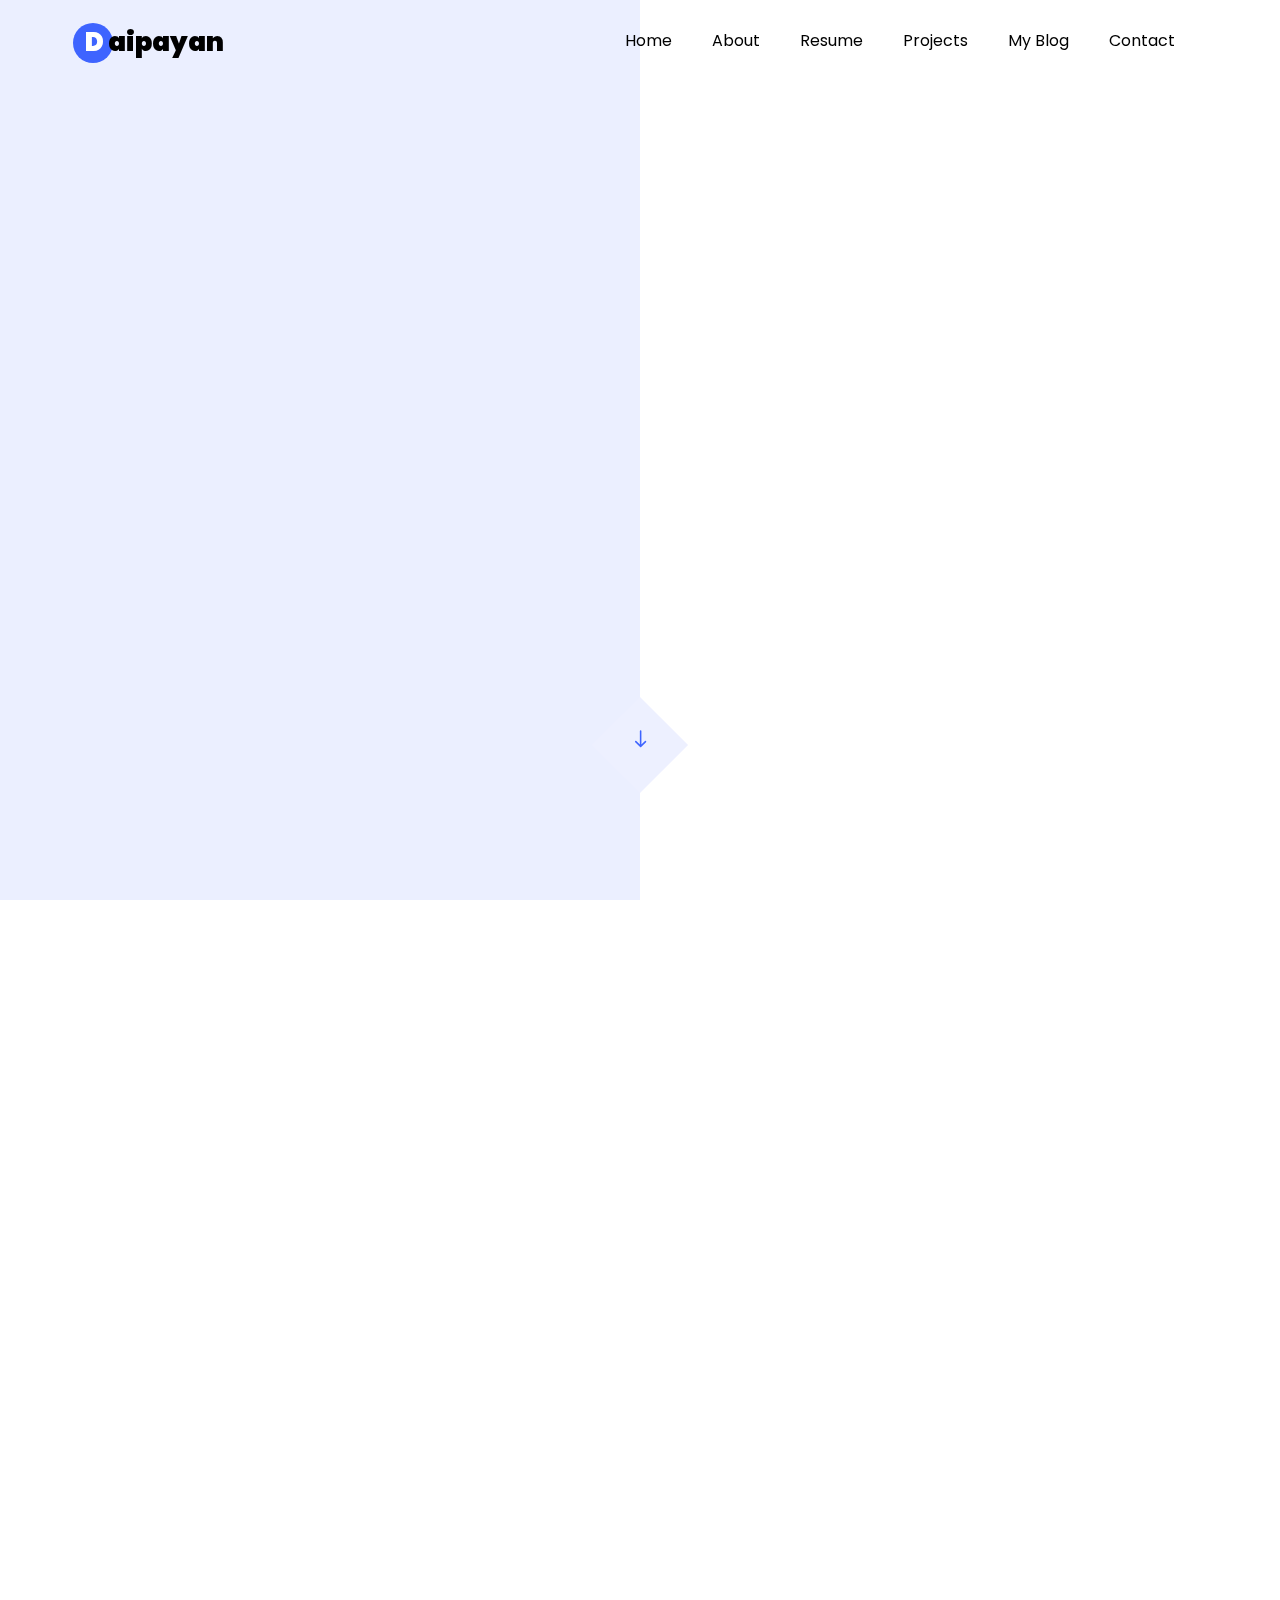
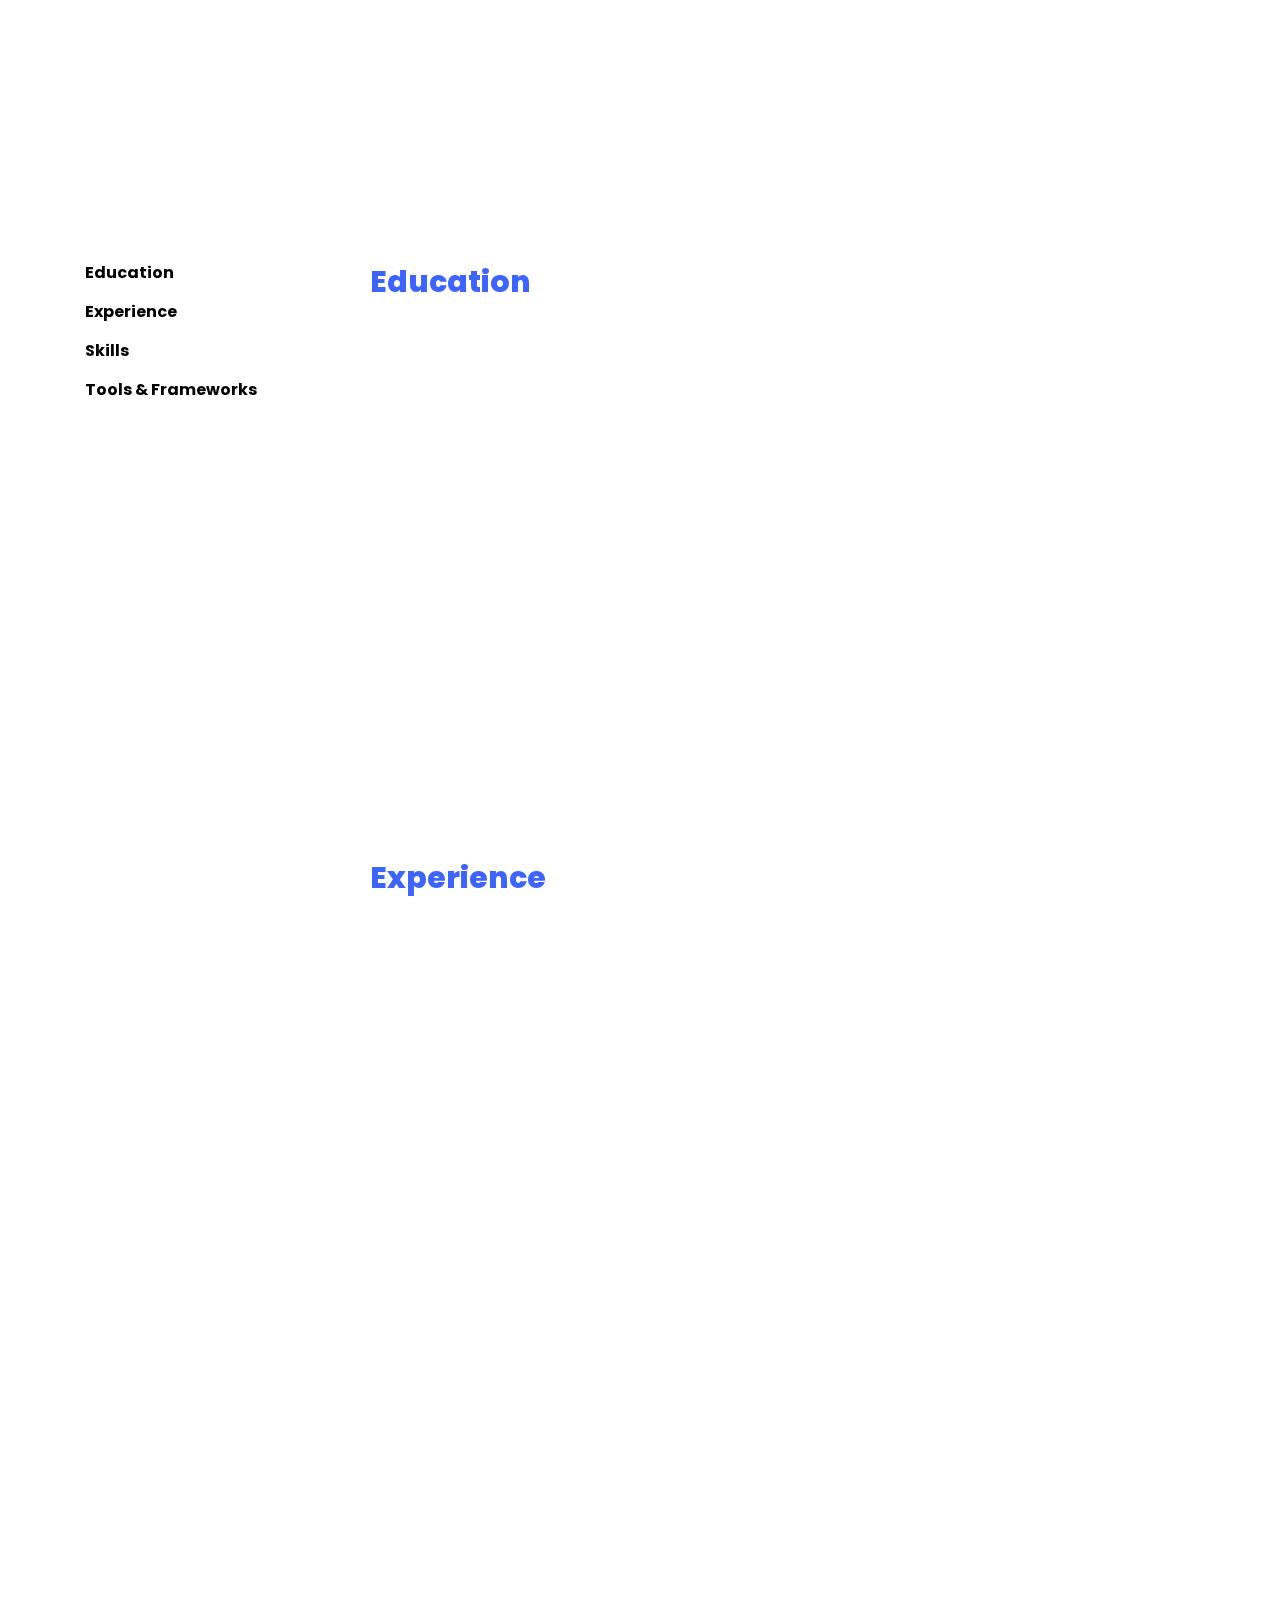
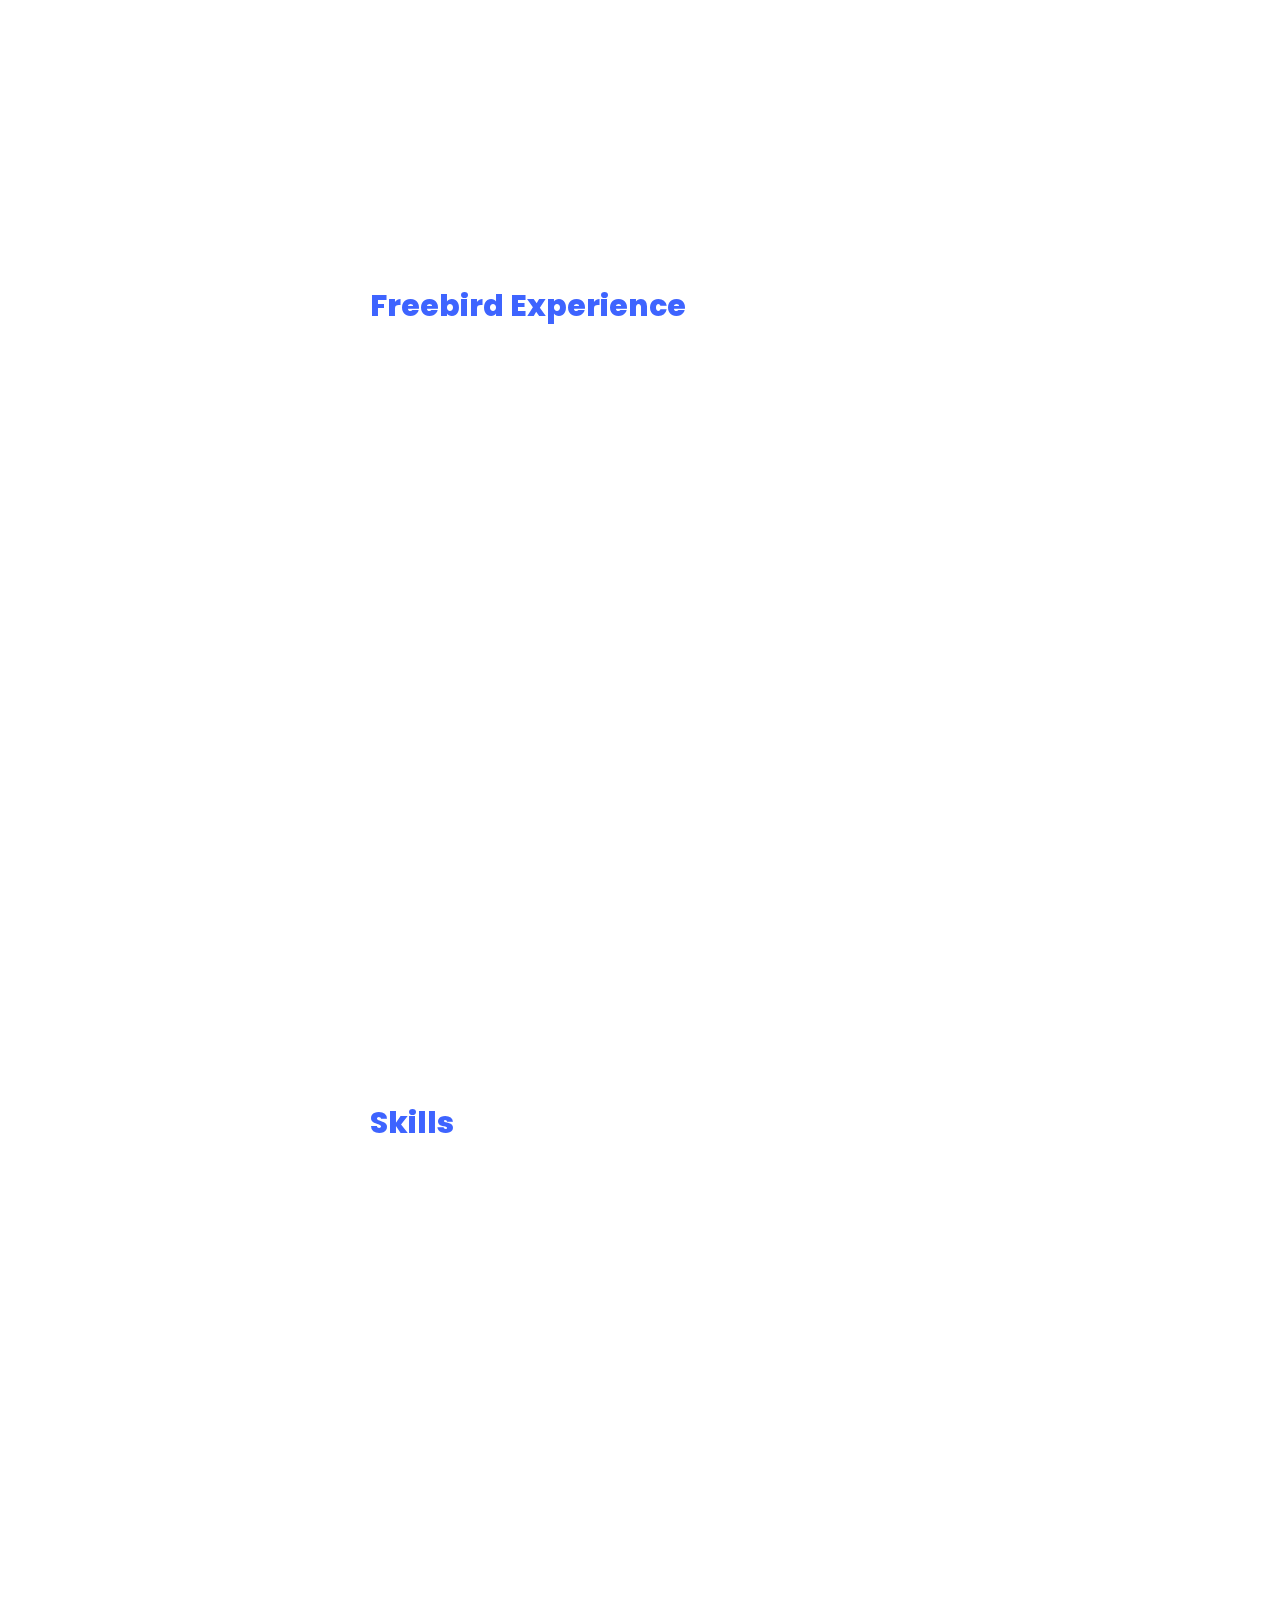
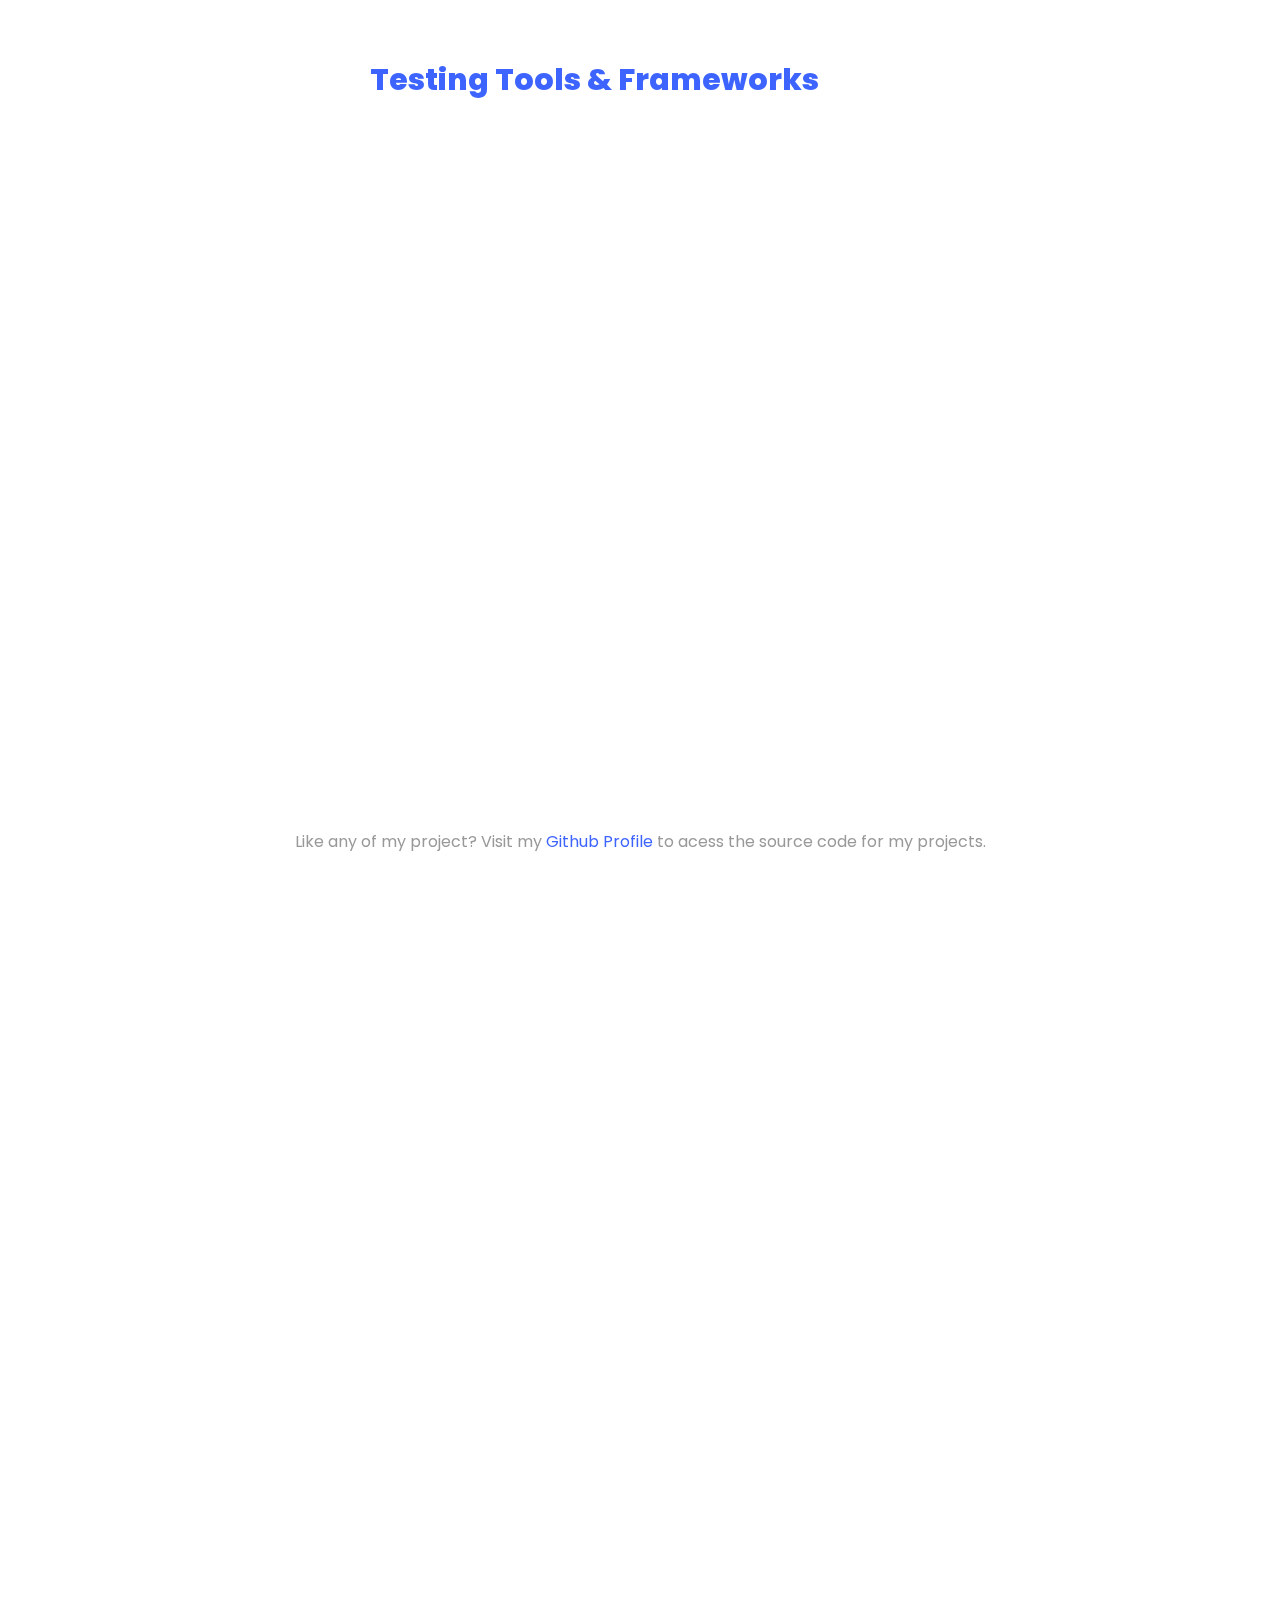
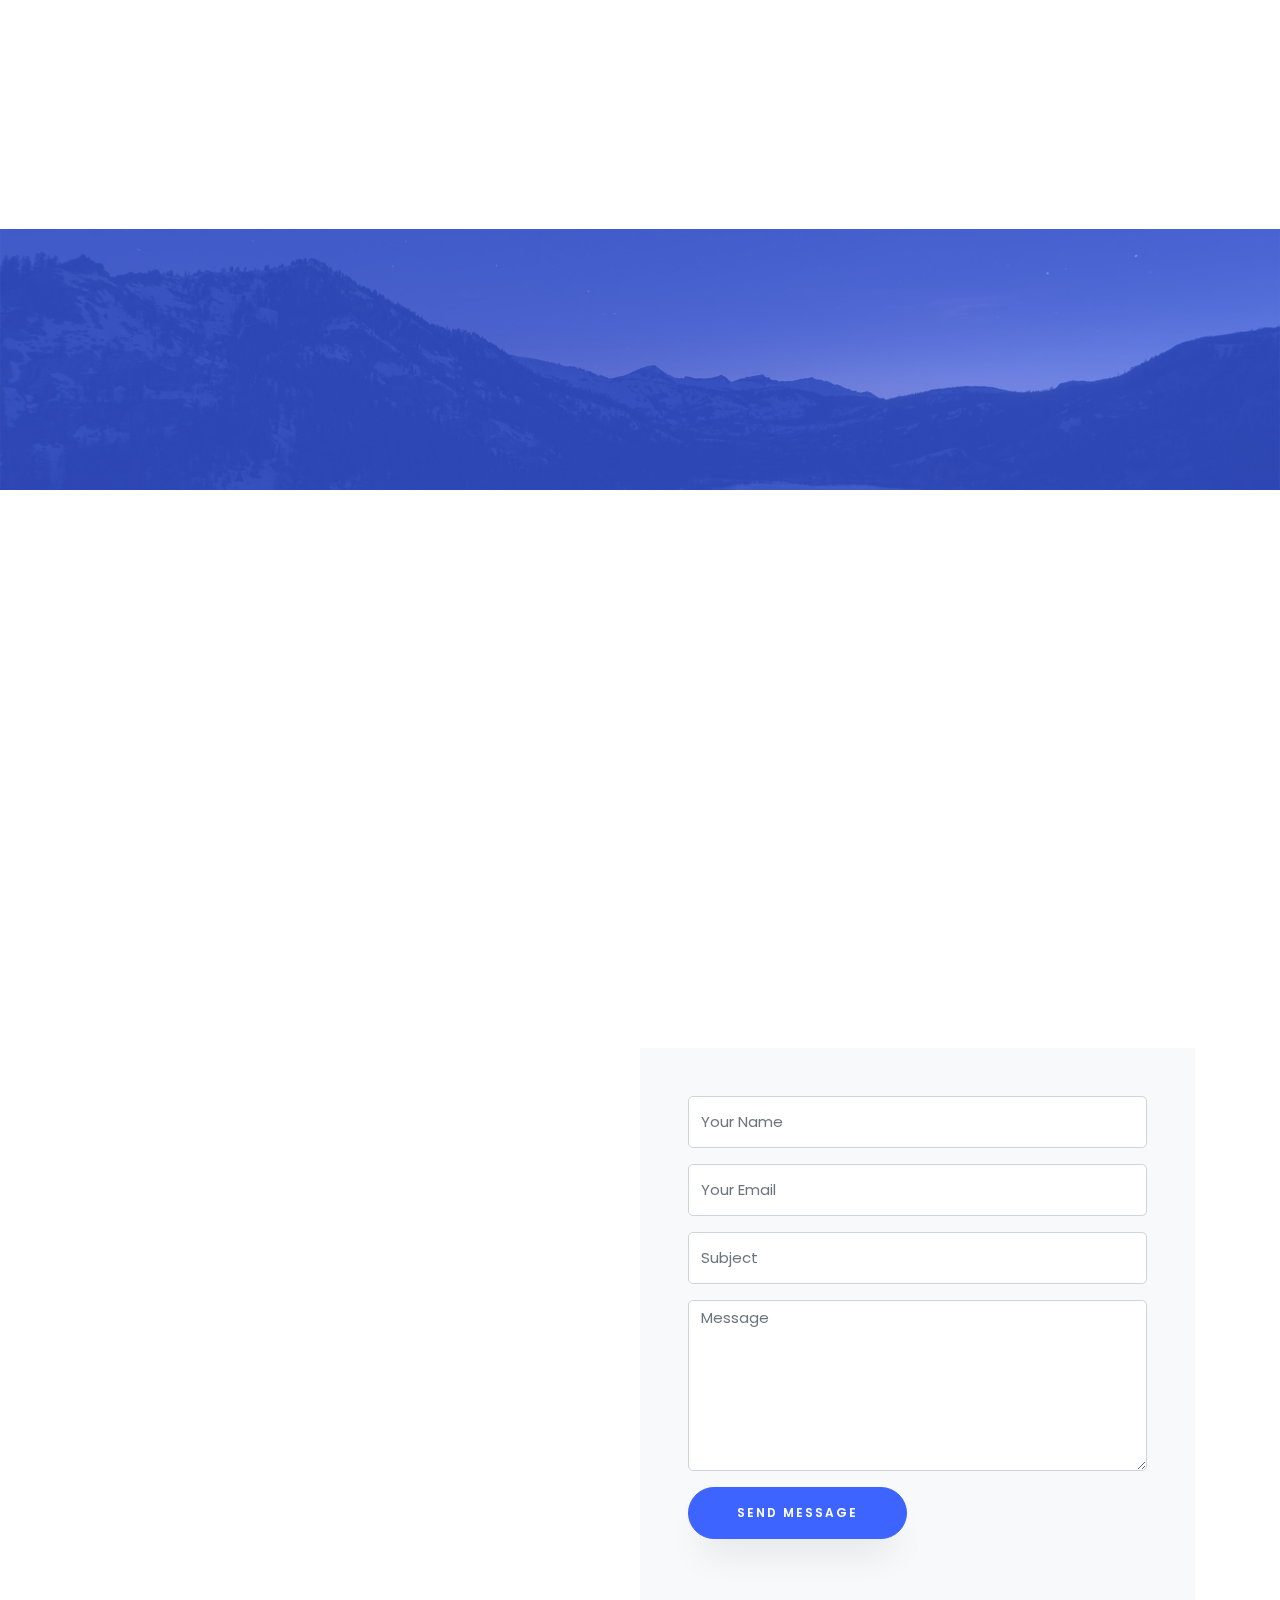
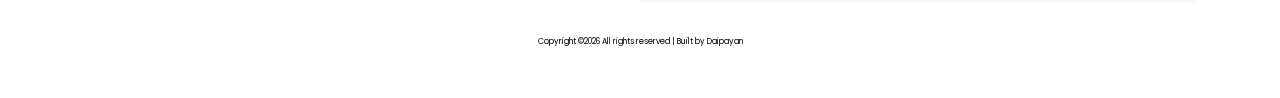
==== commit d093494b: "Added index.html" ====
--- a/index.html
+++ b/index.html
@@ -78,7 +78,7 @@
     			<div class="col-md-6 col-lg-6 d-flex">
     				<div class="img-about img d-flex align-items-stretch">
     					<div class="overlay"></div>
-	    				<div class="img d-flex align-self-stretch align-items-center" style="background-image:url(files/images/AboutMe.jpg);">
+	    				<div class="img d-flex align-self-stretch align-items-center" style="background-image:url(files/images/About.jpg);">
 	    				</div>
     				</div>
     			</div>
@@ -485,7 +485,7 @@
 										<div class="progress">
 										 	<div class="progress-bar color-1" role="progressbar" aria-valuenow="30"
 										  	aria-valuemin="0" aria-valuemax="100" style="width:30%">
-										    <span>0%</span>
+										    <span>30%</span>
 										  	</div>
 										</div>
 									</div>
@@ -878,7 +878,7 @@
           </div>
 
           <div class="col-md-6 d-flex">
-          	<div class="img" style="background-image: url(files/images/AboutMe.jpg);"></div>
+          	<div class="img" style="background-image: url(files/images/About.jpg);"></div>
           </div>
         </div>
       </div>
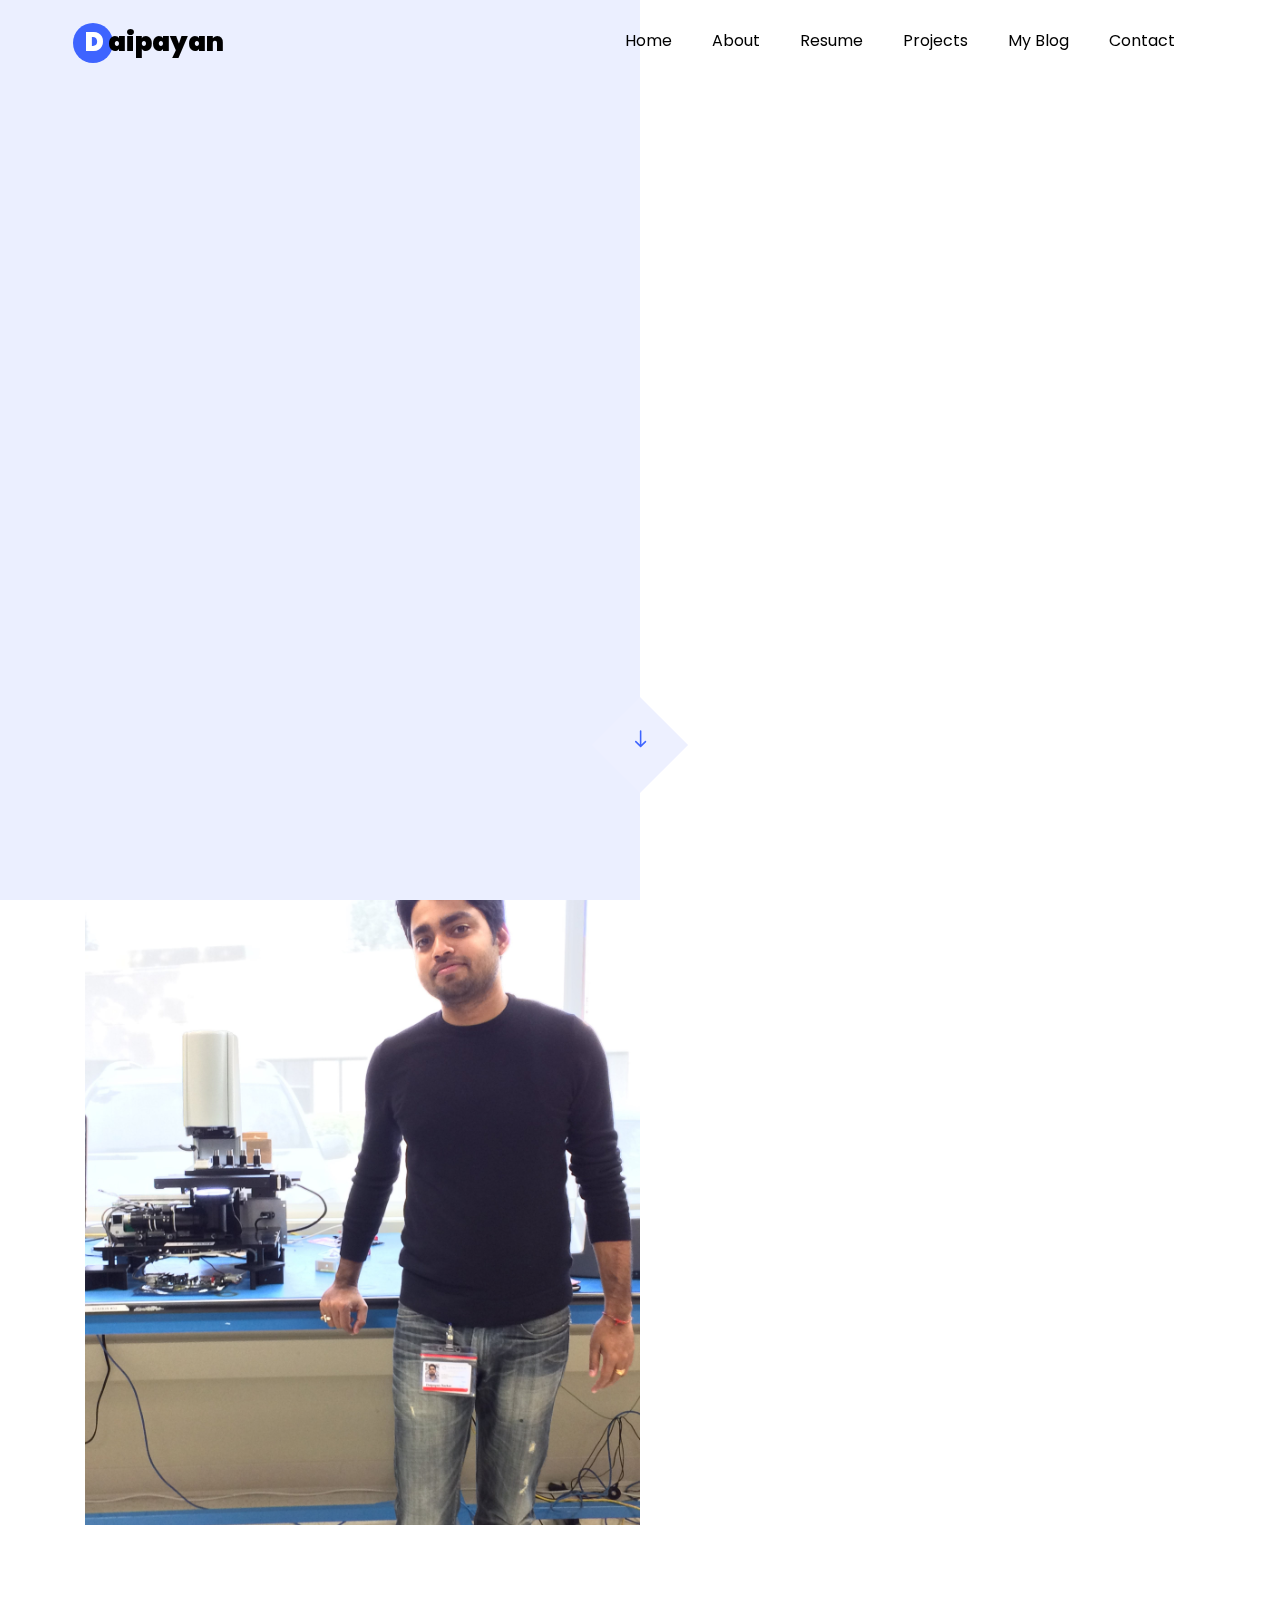
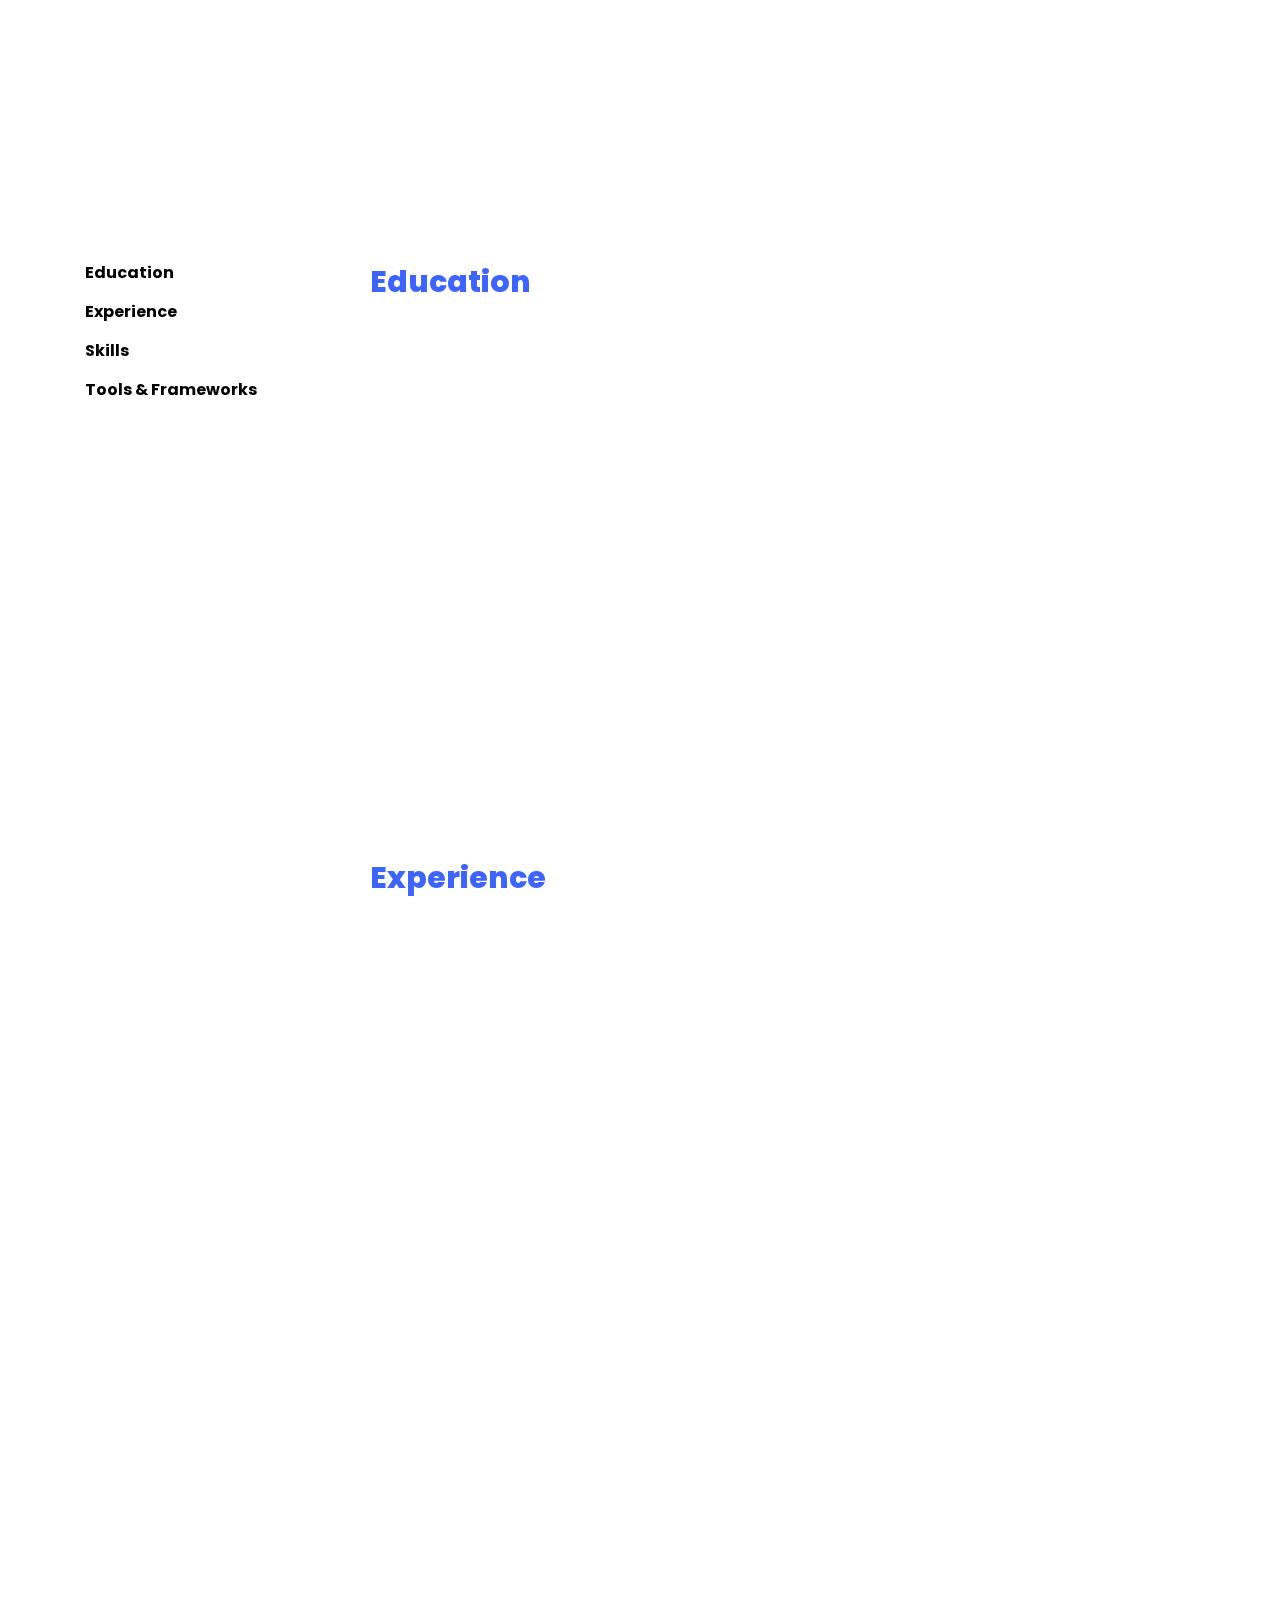
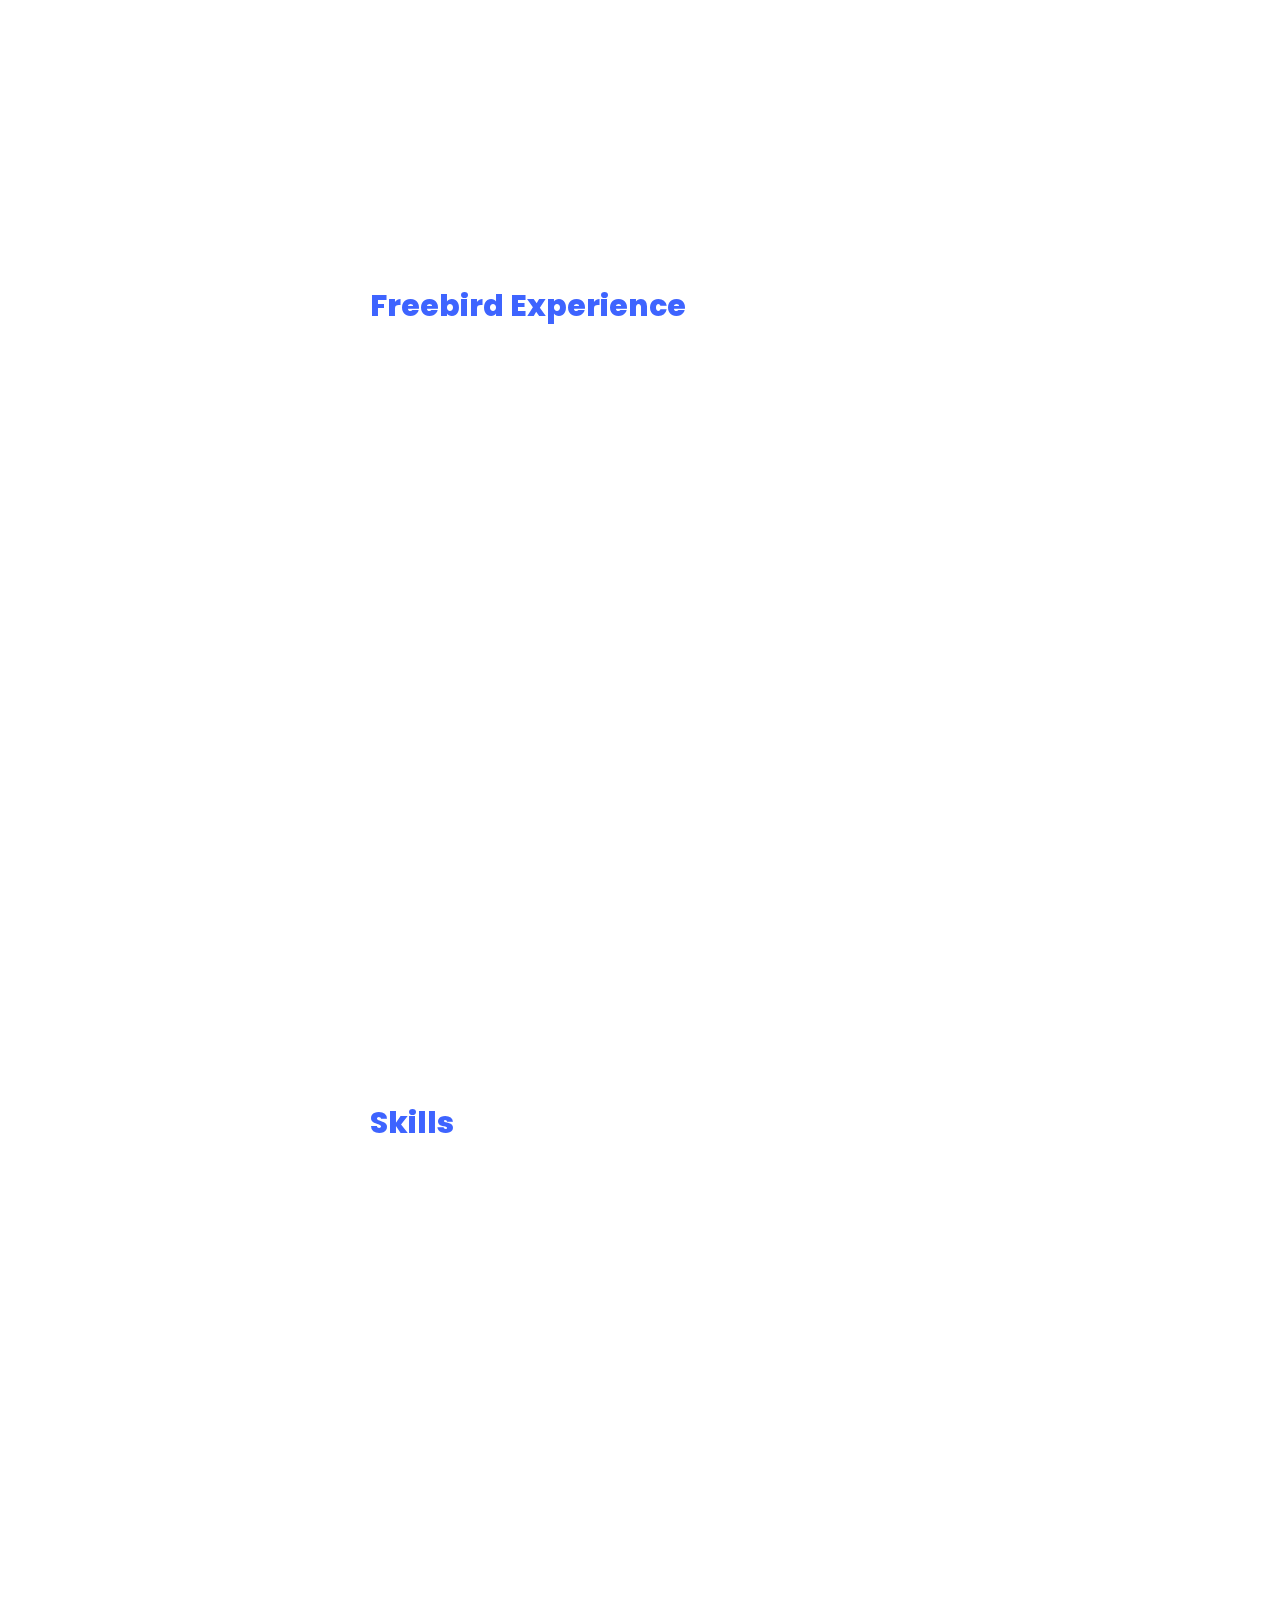
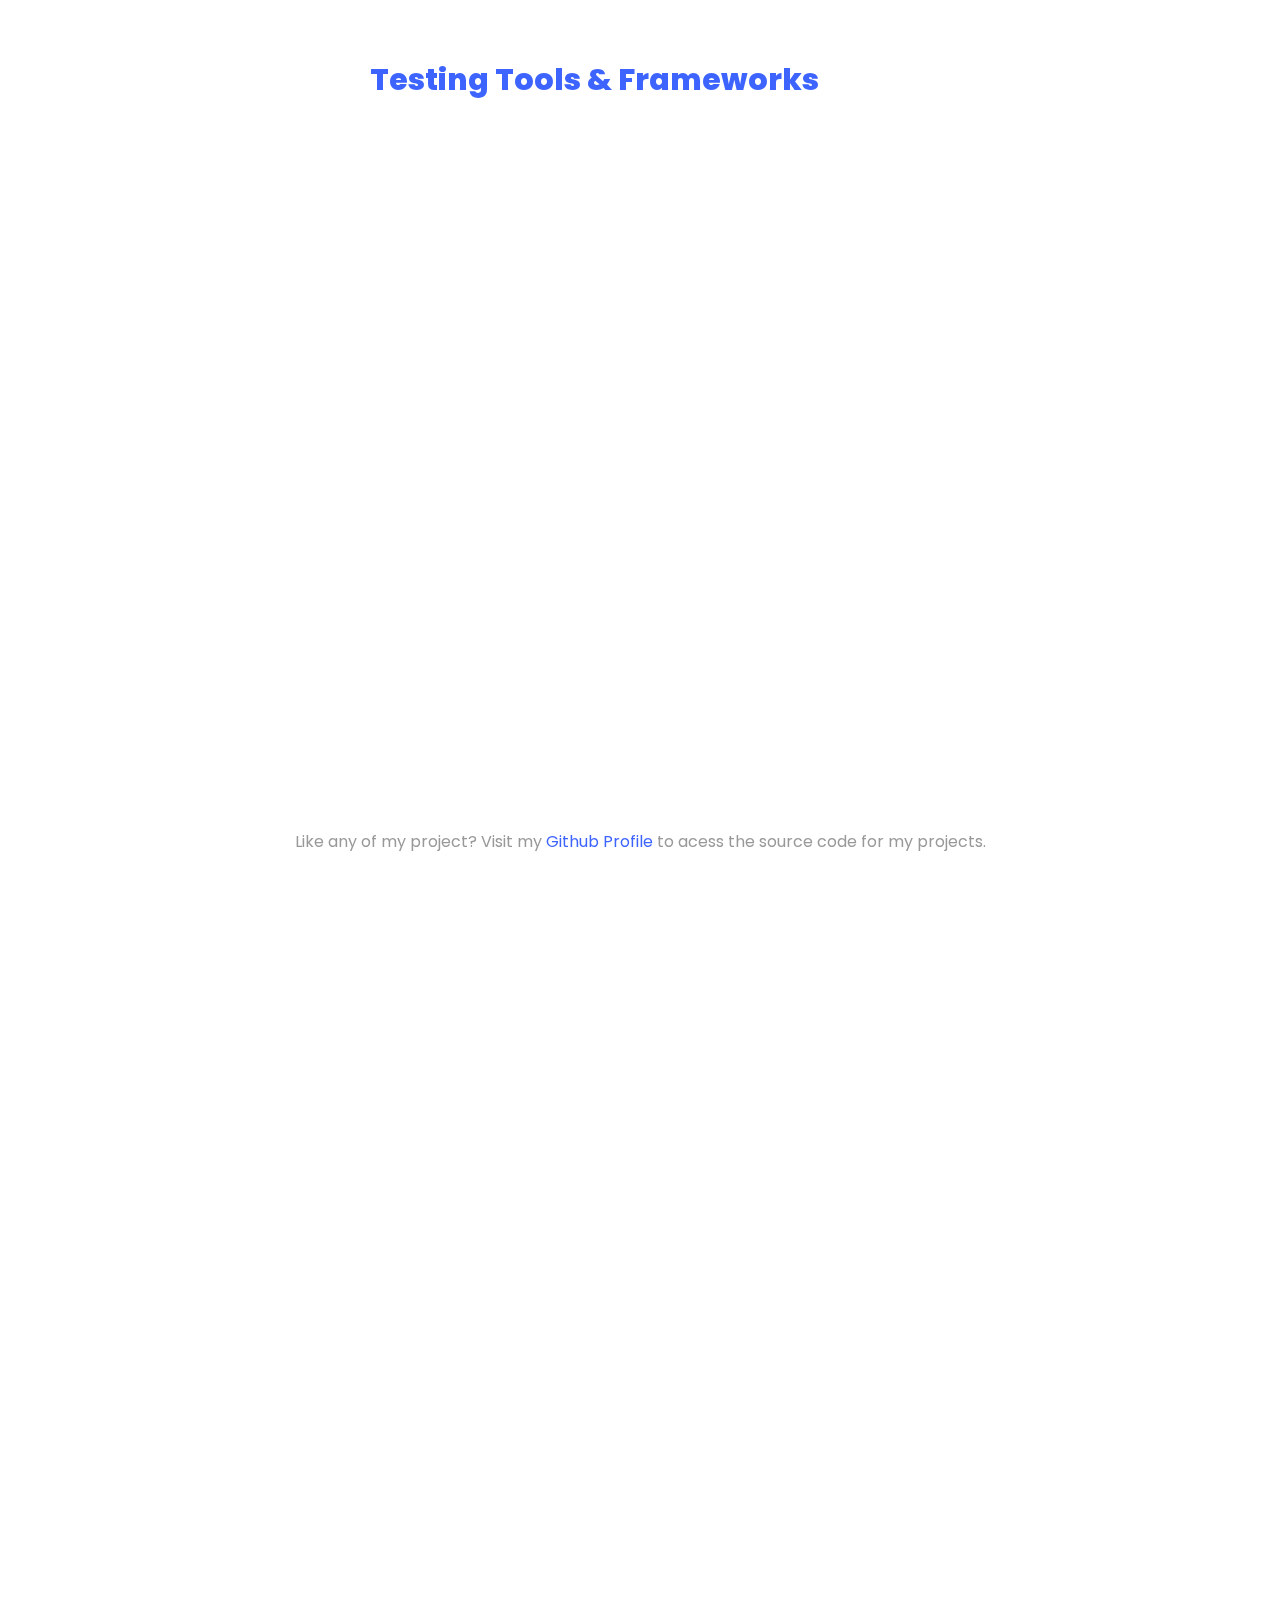
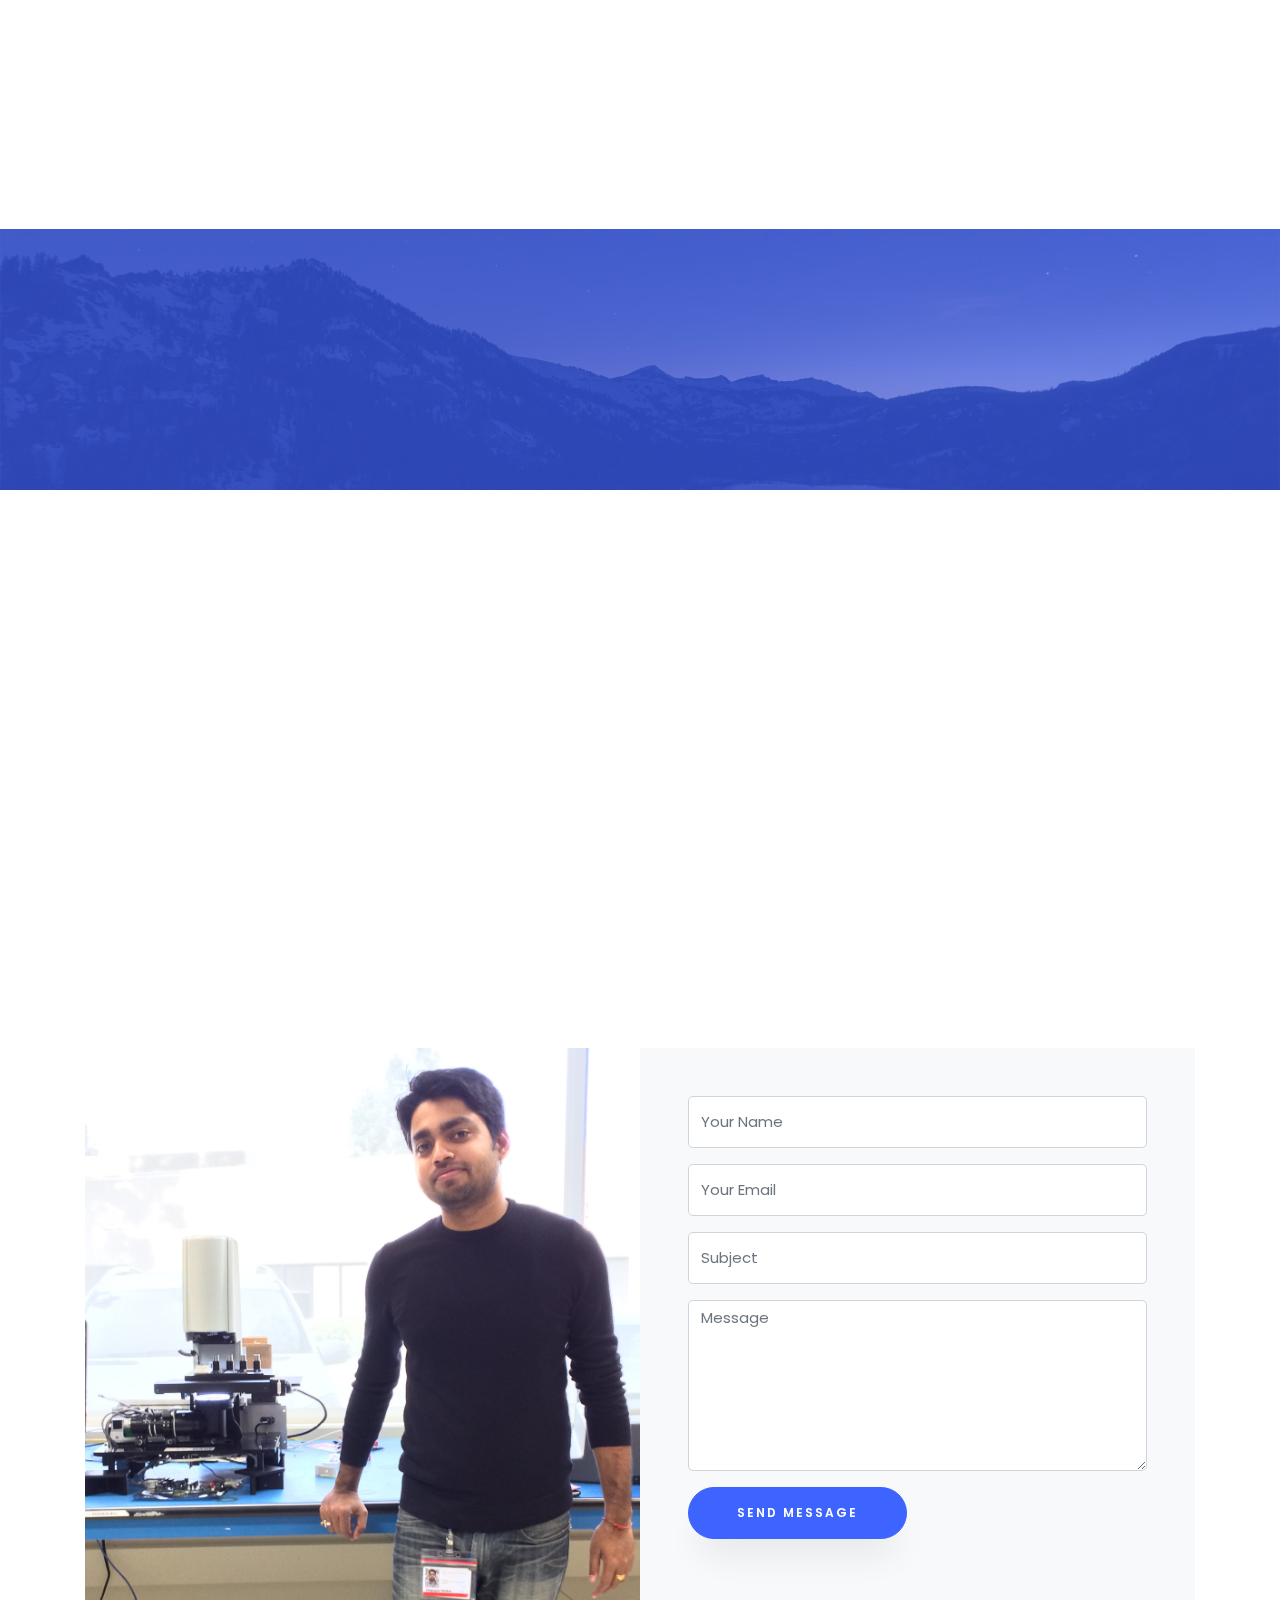
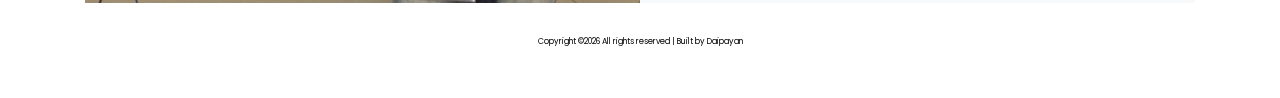
==== commit 2a03d4e8: "Corrected file path" ====
--- a/index.html
+++ b/index.html
@@ -78,7 +78,7 @@
     			<div class="col-md-6 col-lg-6 d-flex">
     				<div class="img-about img d-flex align-items-stretch">
     					<div class="overlay"></div>
-	    				<div class="img d-flex align-self-stretch align-items-center" style="background-image:url(files/images/About.jpg);">
+	    				<div class="img d-flex align-self-stretch align-items-center" style="background-image:url(files/images/About.JPG);">
 	    				</div>
     				</div>
     			</div>
@@ -878,7 +878,7 @@
           </div>
 
           <div class="col-md-6 d-flex">
-          	<div class="img" style="background-image: url(files/images/About.jpg);"></div>
+          	<div class="img" style="background-image: url(files/images/About.JPG);"></div>
           </div>
         </div>
       </div>
@@ -968,4 +968,4 @@
   <script src="files/js/main.js"></script>
     
   </body>
-</html>+</html>
